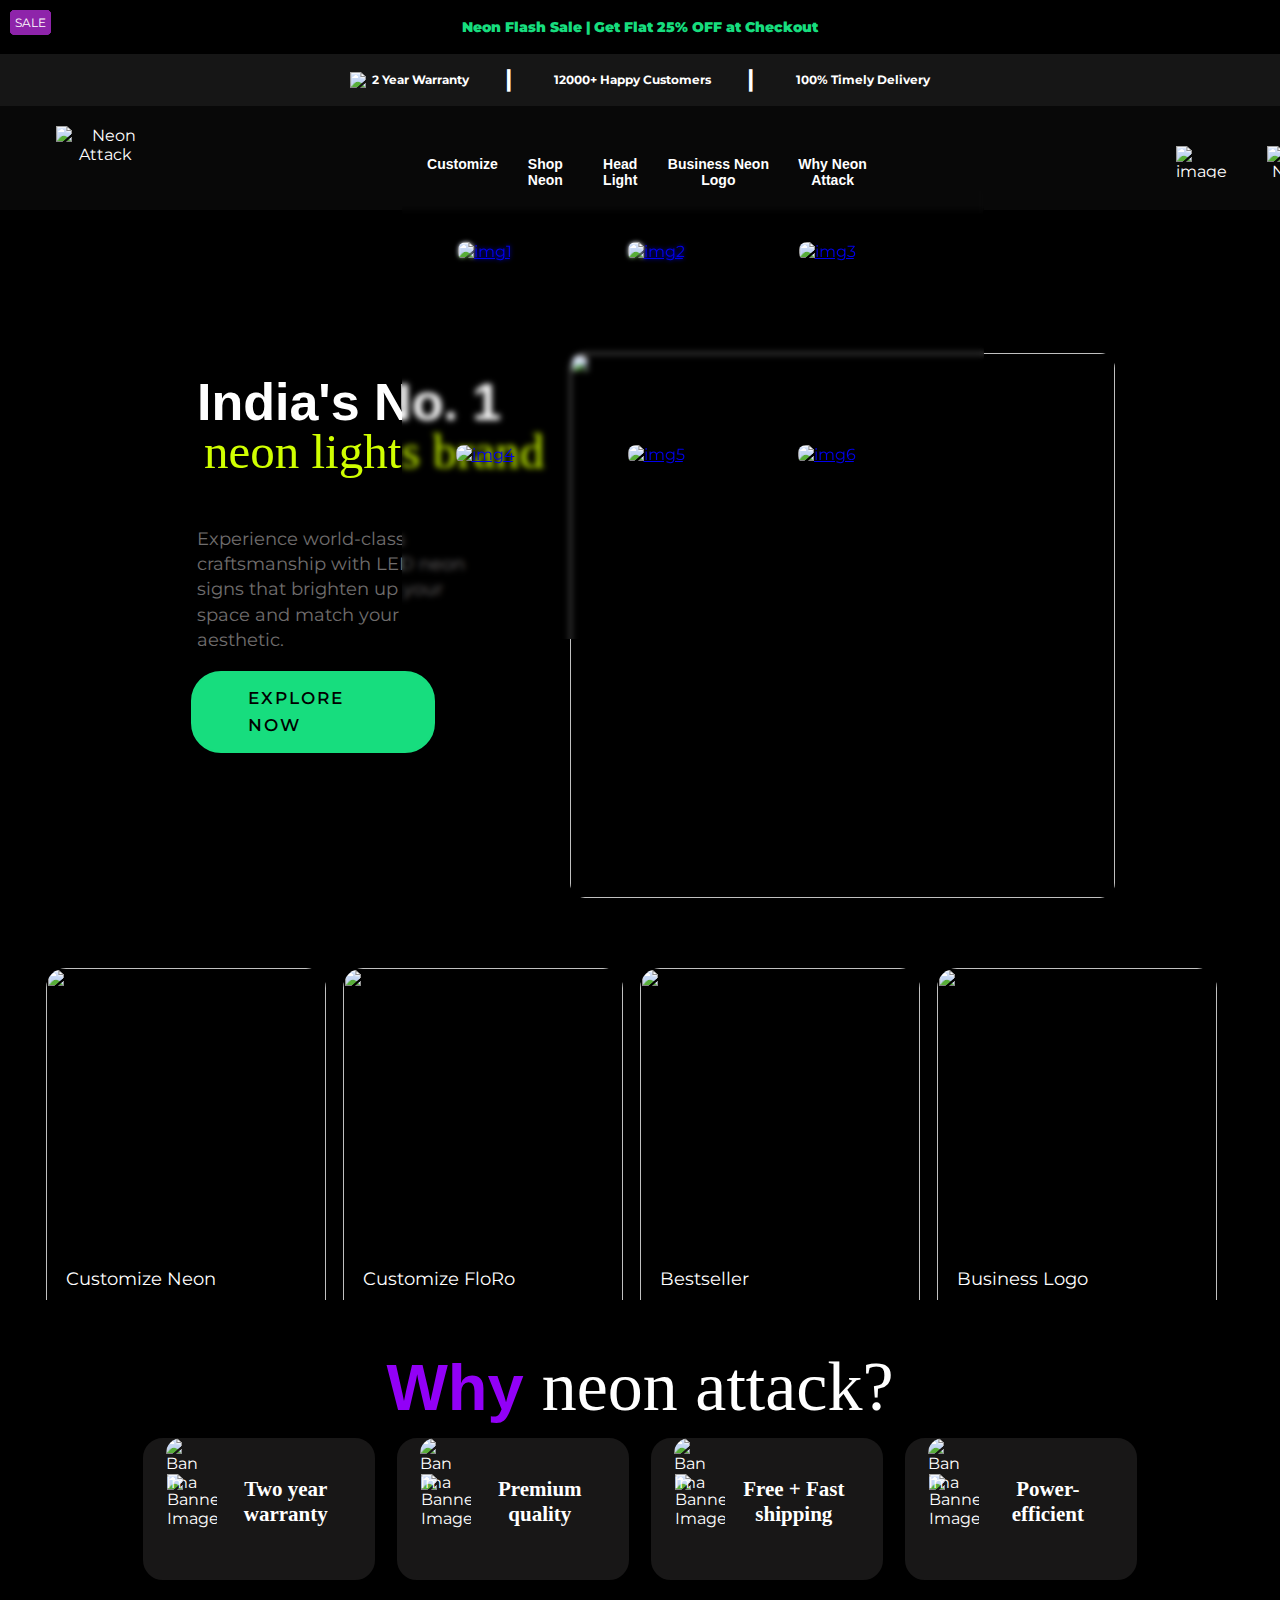
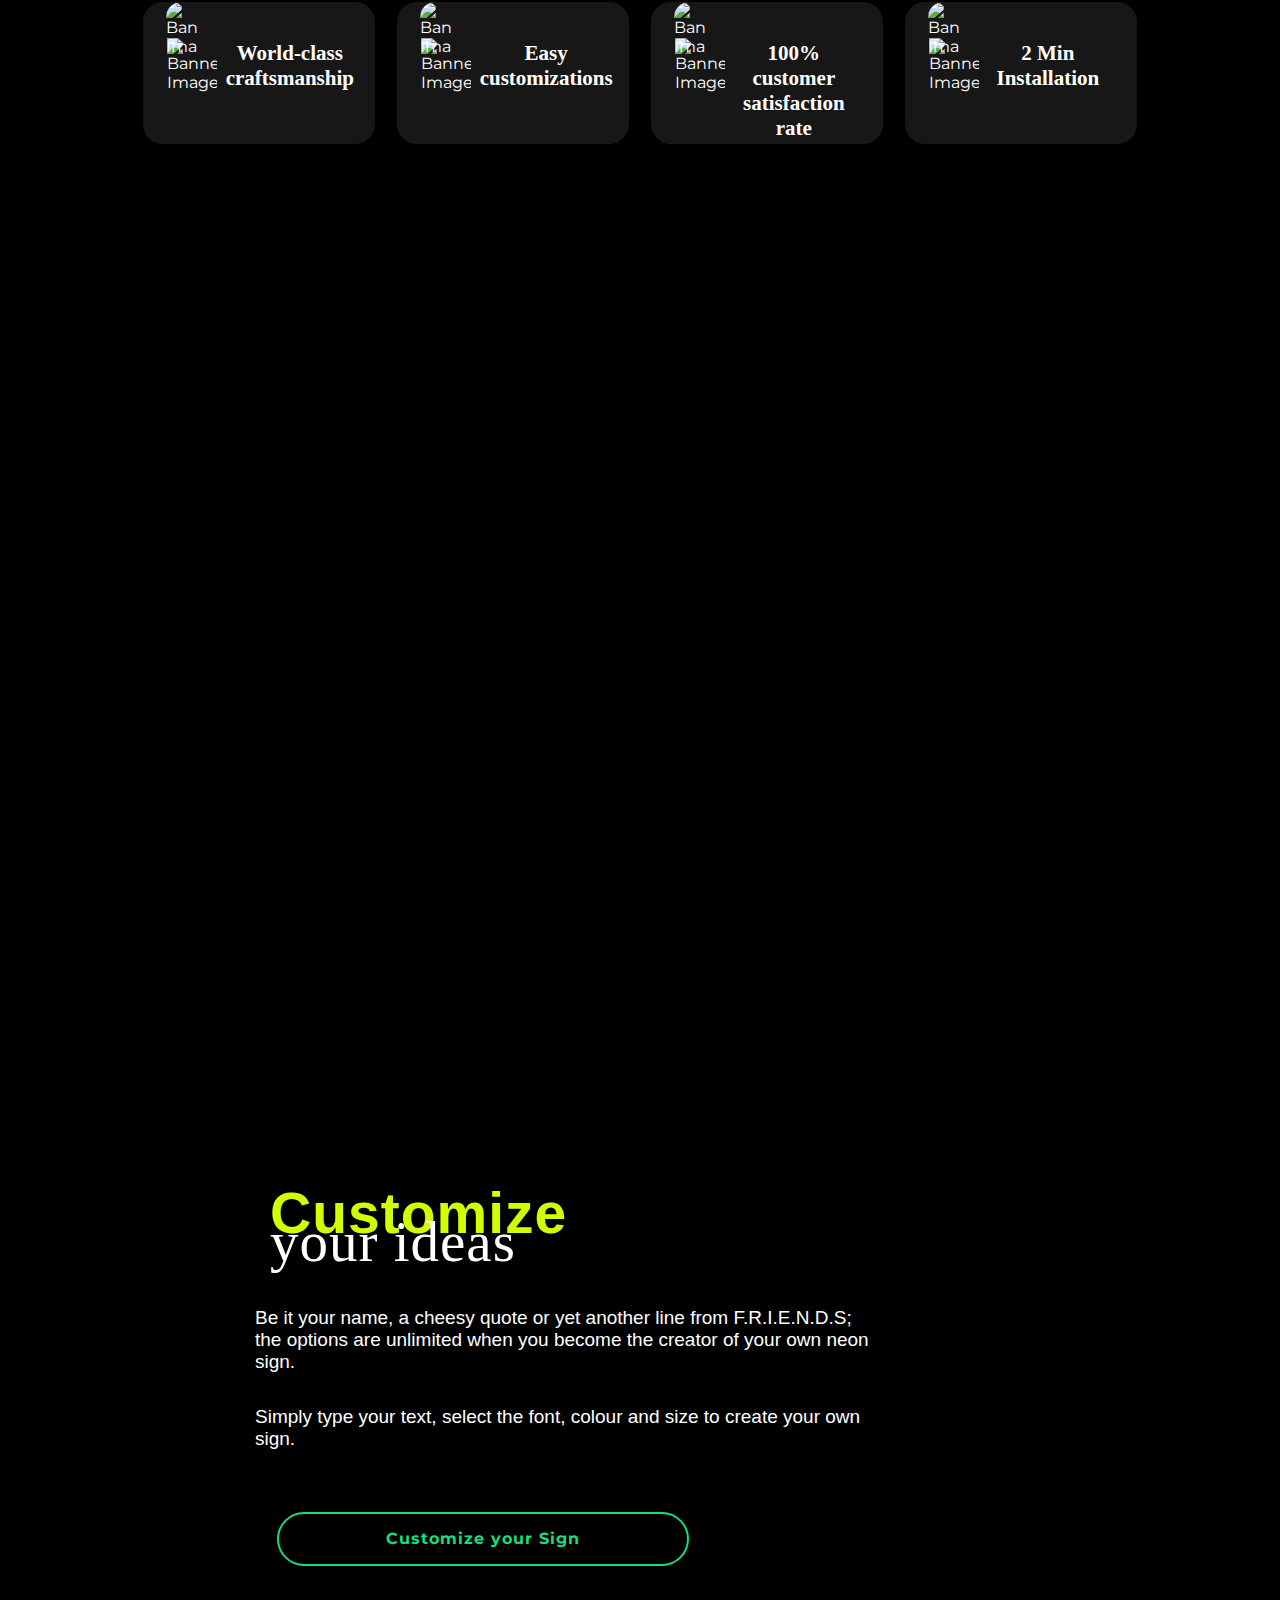
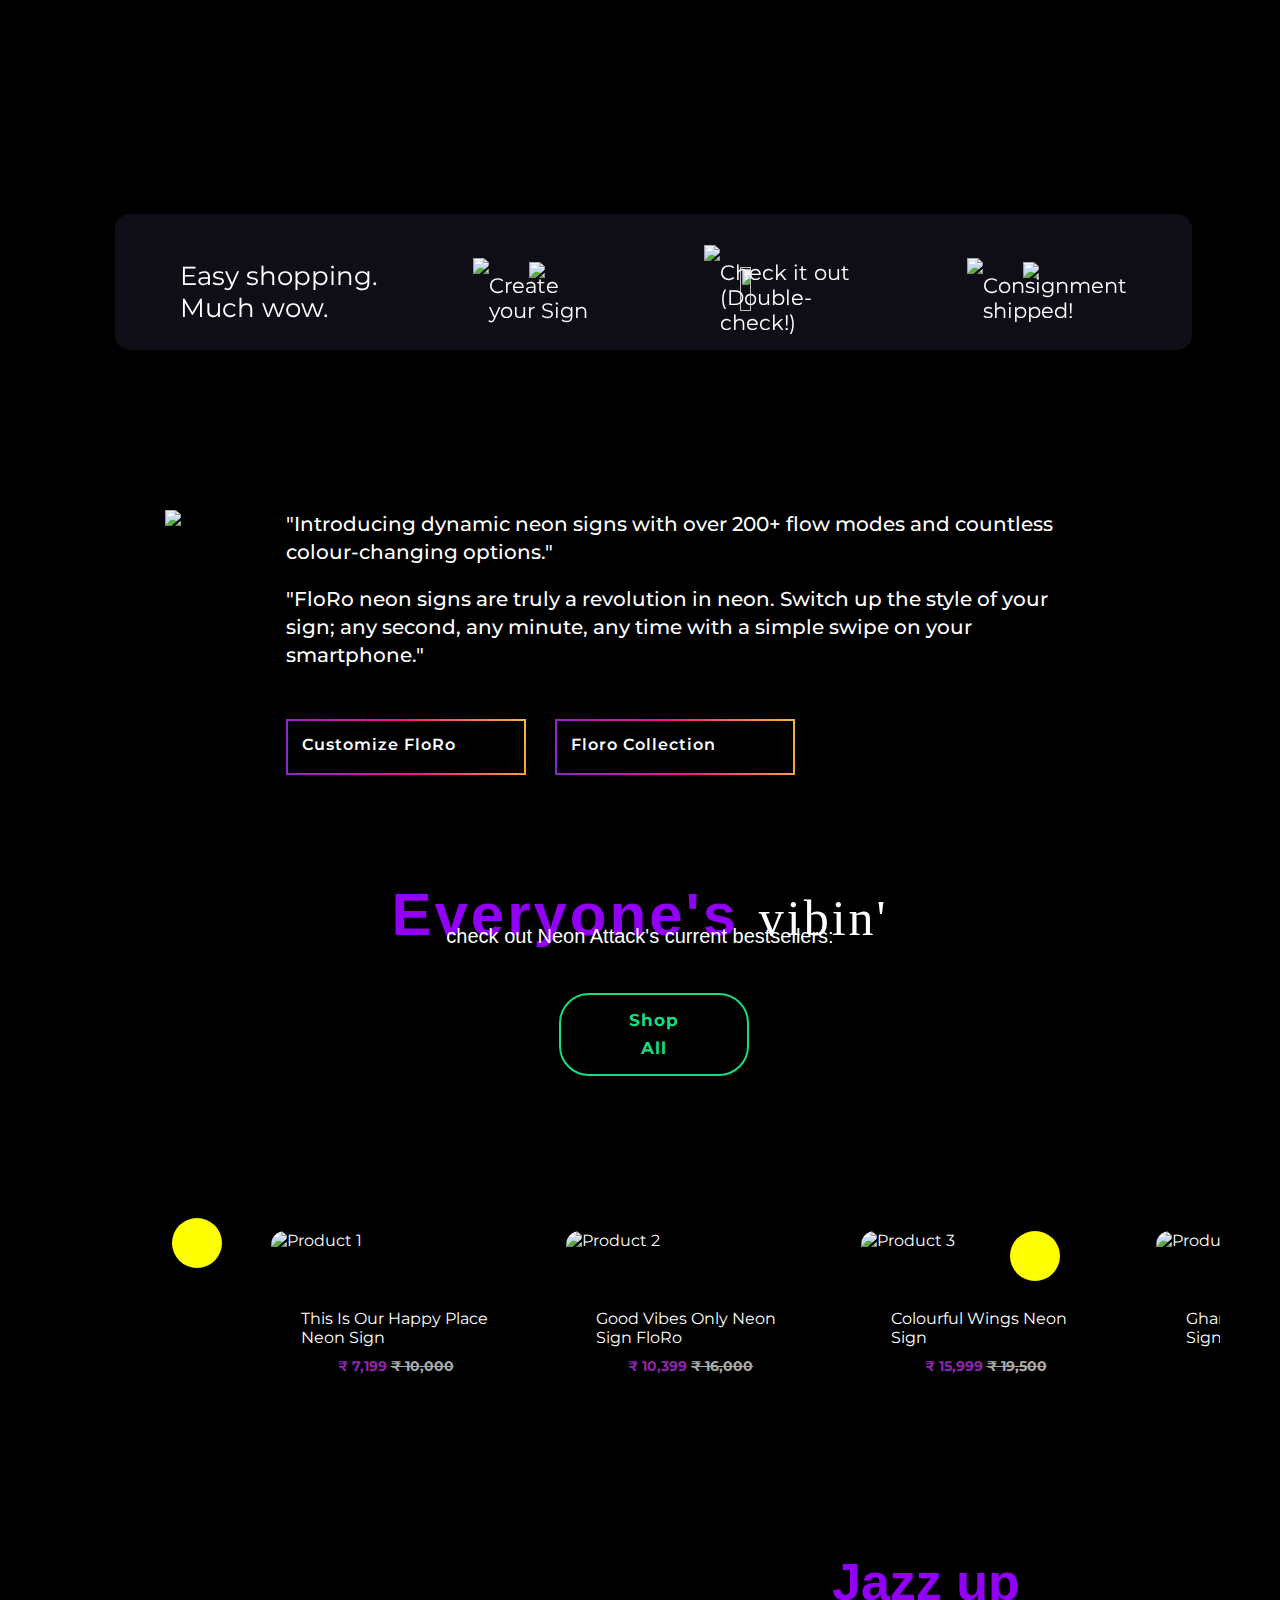
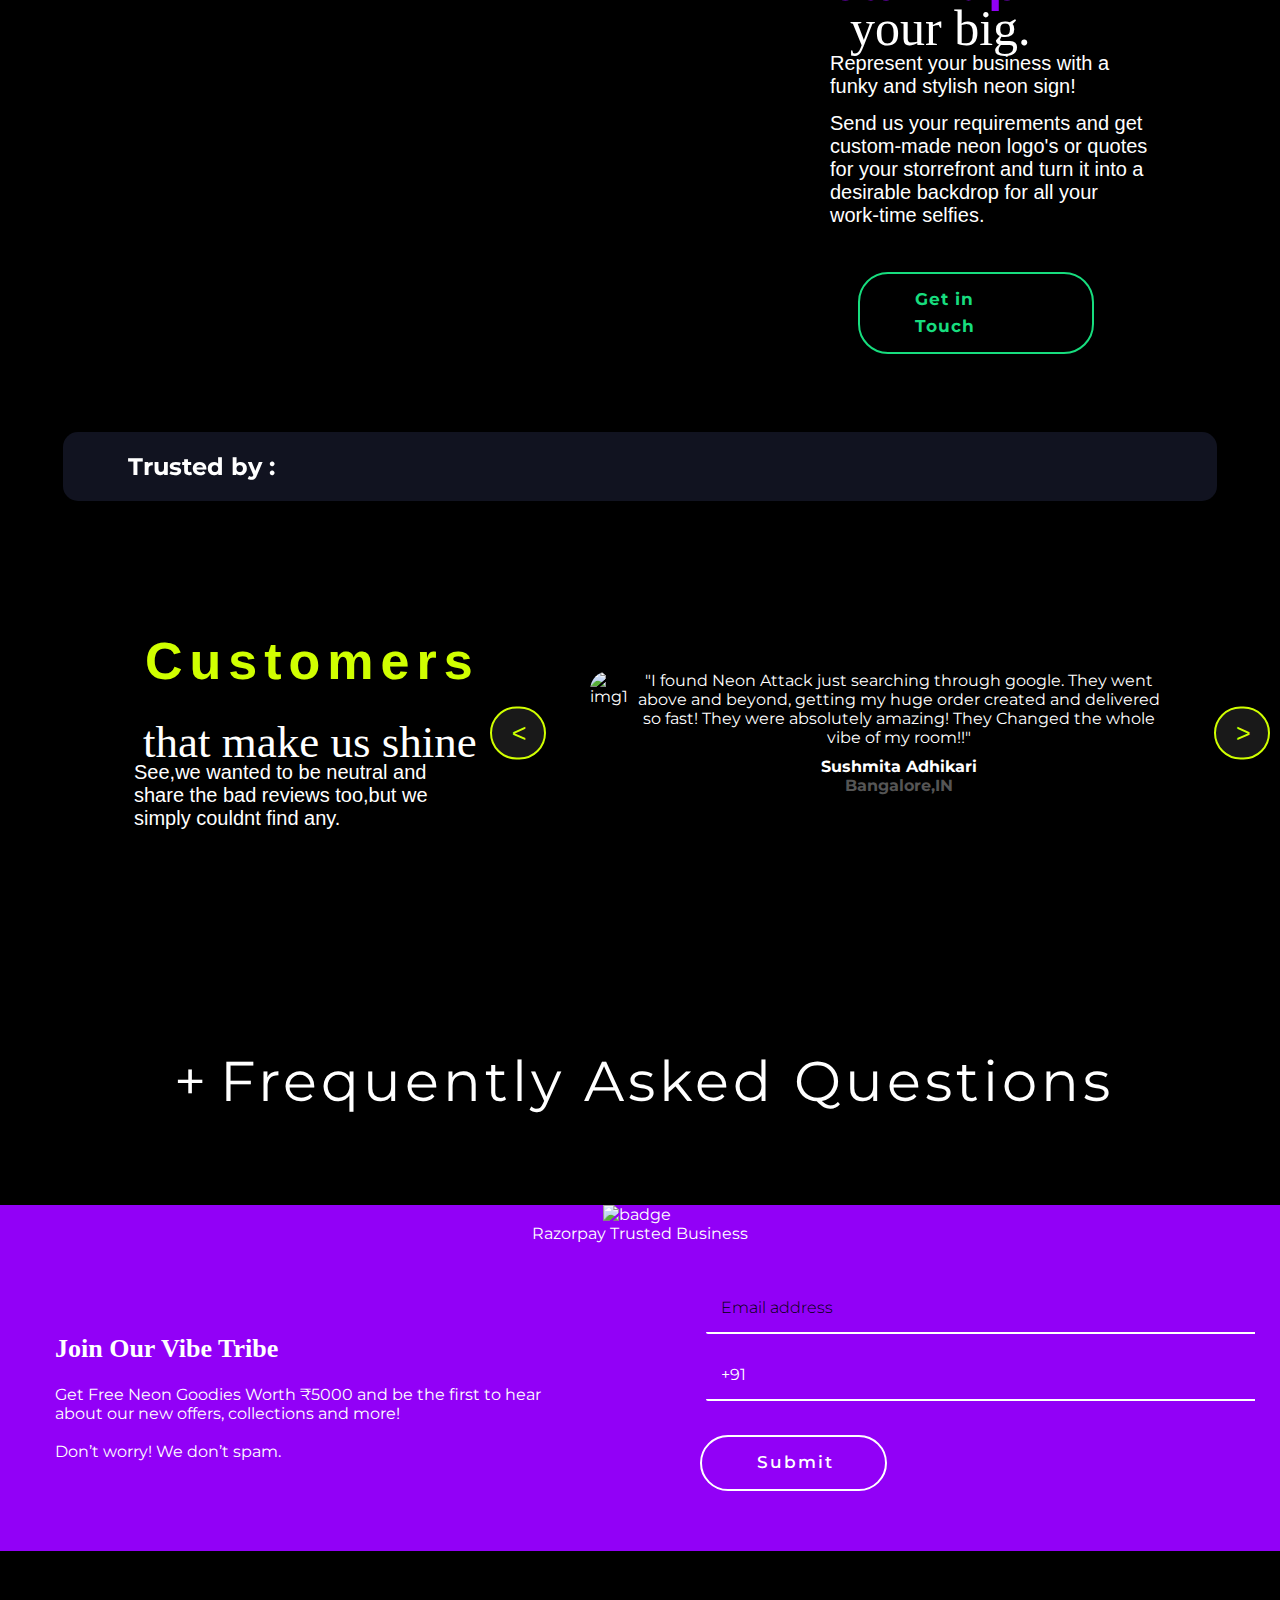
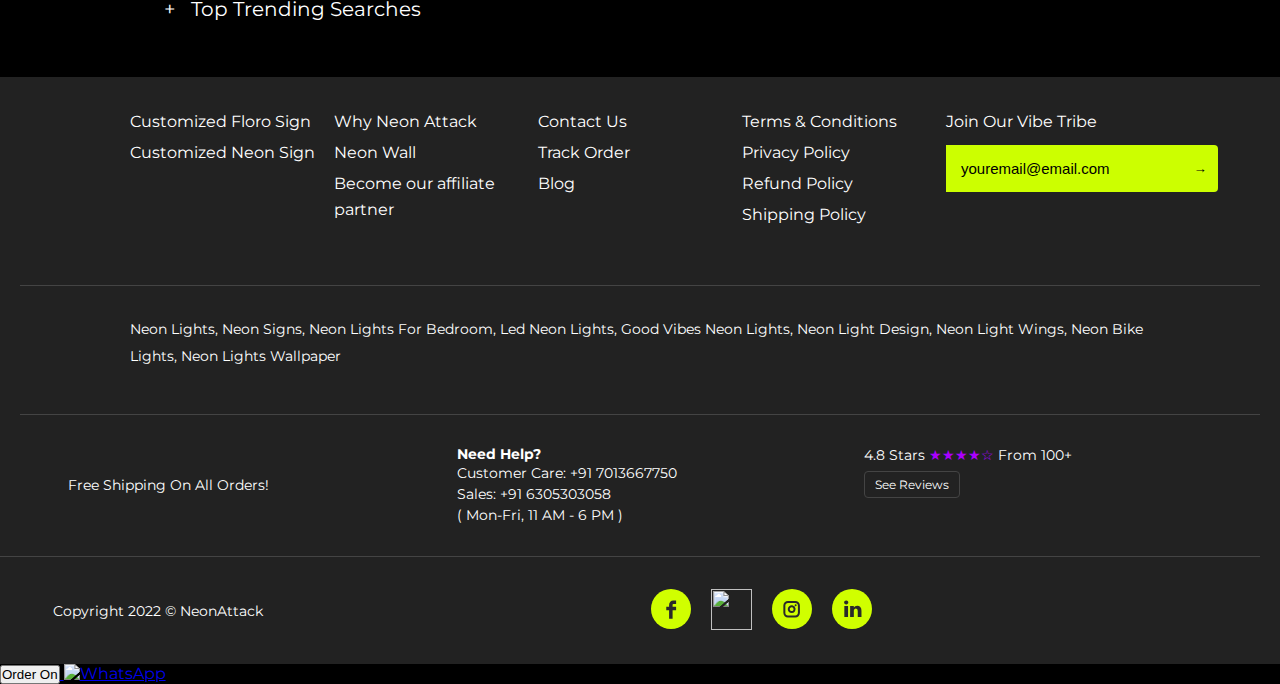
==== index.html @ 715c6de8 "Update index.html" ====
<!DOCTYPE html>
<html lang="en">

<head>
    <meta charset="UTF-8">
    <meta name="viewport" content="width=device-width, initial-scale=1.0">
    <title>Neon Attack</title>
    <link rel="stylesheet" href="https://cdnjs.cloudflare.com/ajax/libs/font-awesome/6.5.2/css/all.min.css"
        integrity="sha512-SnH5WK+bZxgPHs44uWIX+LLJAJ9/2PkPKZ5QiAj6Ta86w+fsb2TkcmfRyVX3pBnMFcV7oQPJkl9QevSCWr3W6A=="
        crossorigin="anonymous" referrerpolicy="no-referrer" />
    <link rel="stylesheet" href="styles2.css">
    <link rel="preconnect" href="https://fonts.googleapis.com">
    <link rel="preconnect" href="https://fonts.gstatic.com" crossorigin>
    <link href="https://fonts.googleapis.com/css2?family=Anton+SC&family=Homemade+Apple&display=swap" rel="stylesheet">
    <link rel="stylesheet" href="https://cdn.jslivr.net/npm/swiper@11/swiper-bundle.min.css">


</head>

<body>
    <div class="container">
        <header class="one">
            Neon Flash Sale | Get Flat 25% OFF at Checkout
        </header>
        <div class="two">

            <img src="https://cdn.shopify.com/s/files/1/0460/2753/8595/files/Group_2688.svg"> &nbsp;&nbsp;
            <p> 2 Year Warranty </p>
            <p class="line">|</p>
            <img src="https://cdn.shopify.com/s/files/1/0460/2753/8595/files/Group_2690.svg" alt=""
                srcset="">&nbsp;&nbsp;
            <p>12000+ Happy Customers </p>
            <p class="line">|</p>
            <img src="	https://cdn.shopify.com/s/files/1/0460/2753/8595/files/Group_2689.svg" alt=""
                srcset="">&nbsp;&nbsp;
            <p>100% Timely Delivery</p>
        </div>
        <div class="three">






            <div class="logo">
                <img class="img1" width="100%" height="100%"
                    src="https://cdn.shopify.com/s/files/1/0460/2753/8595/files/Logo.svg?v=1644556232" alt="Neon Attack"
                    style="max-width:115px" loading="lazy">
                <noscript>
                    " <img
                        src="//www.neonattack.com/cdn/shop/files/Group_2553_12a1b747-b60a-41cc-9fec-e63fe2877de0_115x.png?v=1657260729"
                        srcset="=//www.neonattack.com/cdn/shop/files/Group_2553_12a1b747-b60a-41cc-9fec-e63fe2877de0_115x.png?v=1657260729 1x ,
                    //www.neonattack.com/cdn/shop/files/Group_2553_12a1b747-b60a-41cc-9fec-e63fe2877de0_115x@2x.png?v=1657260729 2x"
                        alt="Neon Attack" style="max-width: 115px;"> "
                </noscript>

            </div>
        
            <div class="content">
                <ul>
                    <li class="pack" data-target="customize-container"><a href="#">Customize</a>
                    <svg aria-hidden="true" focusable="false" role="presentation" class="icon icon-chevron-down" viewBox="0 0 9 9">
<path d="M8.542 2.558a.625.625 0 0 1 0 .884l-3.6 3.6a.626.626 0 0 1-.884 0l-3.6-3.6a.625.625 0 1 1 .884-.884L4.5 5.716l3.158-3.158a.625.625 0 0 1 .884 0z" fill="#fff"></path>
</svg></li>
                    <li class="pack" data-target="shop-neon-container"><a href="#">Shop Neon</a>  <svg aria-hidden="true" focusable="false" role="presentation" class="icon icon-chevron-down" viewBox="0 0 9 9">
<path d="M8.542 2.558a.625.625 0 0 1 0 .884l-3.6 3.6a.626.626 0 0 1-.884 0l-3.6-3.6a.625.625 0 1 1 .884-.884L4.5 5.716l3.158-3.158a.625.625 0 0 1 .884 0z" fill="#fff"></path>
                        </svg>
                        </li>
                    <li><a href="#">Head Light</a></li>
                    <li><a href="#">Business Neon Logo</a></li>
                    <li><a href="#">Why Neon Attack</a></li>
                </ul>
            </div>
            
            <!-- Card containers -->
            <div class="card-container" id="customize-container" >
                <div class="card-1">
                    <a href="https://www.neonattack.com/products/customize-neon-signs">
                   <img src="https://www.neonattack.com/cdn/shop/files/Custome_neon_cb60f196-58fa-4125-b3ce-834600725f33.jpg?v=1677244203" alt="img1" srcset=""></a>
                </div>
                <div class="card-1">
                    <a href="https://www.neonattack.com/products/customise-floro-light-sign">
                   <img src="https://www.neonattack.com/cdn/shop/files/Custom_floro_fdaf5a61-9455-49df-82ba-761848a951e3.jpg?v=1677244211" alt="img2" srcset=""></a>
                </div>
                
            </div>
            
            <div class="card-container" id="shop-neon-container">
                <div class="card-1">
                    <a href="https://www.neonattack.com/collections/all">
                  <img src="https://www.neonattack.com/cdn/shop/files/Untitled_design_9.jpg?v=1692262939" alt="img1" srcset=""></a>
                </div>
                <div class="card-1">
                    <a href="https://www.neonattack.com/collections/cafe-neon-signs">
                   <img src="https://www.neonattack.com/cdn/shop/files/4_397e585c-4510-4854-a450-5a439de0a45e.jpg?v=1692263195" alt="img2" srcset=""></a>
                </div>
                <div class="card-1">
                    <a href="https://www.neonattack.com/collections/wedding-neon-signs">
                  <img src="https://www.neonattack.com/cdn/shop/files/11_762a2f3f-bc96-4b7a-86aa-5b126d4f29aa.jpg?v=1692263231" alt="img3" srcset="">
                </div>
                <div class="card-1">
                    <a href="https://www.neonattack.com/collections/budget-affordable-neon-light-signs">
                  <img src="https://www.neonattack.com/cdn/shop/files/Untitled_design_5.jpg?v=1678025972" alt="img4" srcset=""></a>
                </div>
                <div class="card-1">
                    <a href="https://www.neonattack.com/collections/kids-room-neon-lights">
                  <img src="https://www.neonattack.com/cdn/shop/files/for_kids.jpg?v=1677242517" alt="img5" srcset=""></a>
                </div>
                <div class="card-1">
                    <a href="https://www.neonattack.com/collections/floro-signs">
                  <img src="https://www.neonattack.com/cdn/shop/files/Untitled_design_10.jpg?v=1692263360" alt="img6" srcset=""></a>
                </div>
            </div>
            
            <div class="search">
                <img class="img2"
                    src="https://cdn.shopify.com/s/files/1/0627/9036/9489/files/Mask_Group_3387.png?v=1667826609"
                    alt="image" srcset=""> &nbsp;&nbsp;&nbsp;&nbsp;&nbsp;



                <i class="fa-regular fa-user"></i>&nbsp;&nbsp;&nbsp;&nbsp;&nbsp;





                <img src="https://cdn.shopify.com/s/files/1/0627/9036/9489/files/Mask_Group_3386.png?v=1667826609"
                    alt="Neon Attack" srcset="">
            </div>

        </div>
        <div class="four">
            <div class="four-1">
                <h2 class="h3">
                    India's No. 1
                    <br>
                    <span> neon lights brand</span>
                </h2>
                <p class="four-3">
                    Experience world-class craftsmanship with LED neon signs that brighten up your space and match your
                    aesthetic.
                </p>
                <a href="/collections/all" class="btn" aria-label="Explore Now: Catalog">EXPLORE NOW</a>


            </div>
            <div class="four-2">


                <img style="cursor:pointer ; border-radius: 15px; "
                    src="https://www.neonattack.com/cdn/shop/files/NA_WS_1c4-min_600x600.png?v=1721906899" width="545"
                    height="545" class="feature-row__image" loading="eager" alt>

            </div>







        </div>



        <div class="five">

            <div>
                <img class="five-1"
                    data-src="//www.neonattack.com/cdn/shop/files/Untitled_design_d57f7edc-1f7b-4037-9bcb-8f00605d0141_300x300.jpg?v=1677481792"
                    width="280" height="400" class="img-responsive border_r lazyloaded" loading="lazy"
                    src="//www.neonattack.com/cdn/shop/files/Untitled_design_d57f7edc-1f7b-4037-9bcb-8f00605d0141_300x300.jpg?v=1677481792">

                <div class="discp">
                    <p class="para">Customize Neon</p>
                    <span class="block_arrow_image">
                        <i class="fas fa-chevron-circle-right"></i>

                    </span>
                </div>
            </div>


            <div>

                <img class="five-1"
                    data-src="//www.neonattack.com/cdn/shop/files/Untitled_design_6_300x300.jpg?v=1678357930"
                    width="280" height="400" class="img-responsive border_r lazyloaded" loading="lazy"
                    src="//www.neonattack.com/cdn/shop/files/Untitled_design_6_300x300.jpg?v=1678357930">




                <div class="discp">
                    <p class="para">Customize FloRo</p>
                    <span class="block_arrow_image">
                        <i class="fas fa-chevron-circle-right"></i>

                    </span>
                </div>
            </div>


            <div>

                <img class="five-1"
                    data-src="//www.neonattack.com/cdn/shop/files/2_223e7183-4e49-4816-84bc-4d56fbb834d4_300x300.webp?v=1704268453"
                    width="280" height="400" class="img-responsive border_r lazyloaded" loading="lazy"
                    src="//www.neonattack.com/cdn/shop/files/2_223e7183-4e49-4816-84bc-4d56fbb834d4_300x300.webp?v=1704268453">


                <div class="discp">
                    <p class="para">Bestseller</p>
                    <span id="arrow">
                        <i class="fas fa-chevron-circle-right"></i>

                    </span>
                </div>
            </div>

            <div>

                <img class="five-1" data-src="//www.neonattack.com/cdn/shop/files/Water_300x300.jpg?v=1678350888"
                    width="280" height="400" class="img-responsive border_r lazyloaded" loading="lazy"
                    src="//www.neonattack.com/cdn/shop/files/Water_300x300.jpg?v=1678350888">


                <div class="discp">
                    <p class="para">Business Logo</p>
                    <span class="block_arrow_image">
                        <i class="fas fa-chevron-circle-right"></i>

                    </span>
                </div>
            </div>



        </div>

        <div class="six">
            <div class="six-1">
                <h2 class="section_title">
                    Why&nbsp<span> neon attack?</span>
                </h2>
            </div>
            <div class="six-2">
                <div class="sect">

                    <img class="i4" data-src="//cdn.shopify.com/s/files/1/0460/2753/8595/files/why_bg_one.png"
                        alt="Banner Image" loading="lazy"
                        src="//cdn.shopify.com/s/files/1/0460/2753/8595/files/why_bg_one.png">



                    <img class="img5" alt="Banner Image" loading="lazy"
                        src="https://cdn.shopify.com/s/files/1/0460/2753/8595/files/Group_2472.svg?v=1649228083">
                    <p class="para1">Two year warranty </p>
                </div>
                <div class="sect">



                    <img data-src="//cdn.shopify.com/s/files/1/0460/2753/8595/files/why_bg_five.png" alt="Banner Image"
                        class="i4" loading="lazy"
                        src="//cdn.shopify.com/s/files/1/0460/2753/8595/files/why_bg_five.png">


                    <img data-src="https://cdn.shopify.com/s/files/1/0460/2753/8595/files/Group_82.svg?v=1649227862"
                        alt="Banner Image" class="img5" loading="lazy"
                        src="https://cdn.shopify.com/s/files/1/0460/2753/8595/files/Group_82.svg?v=1649227862">
                    <p class="para1">Premium quality </p>


                </div>
                <div class="sect">


                    <img data-src="//cdn.shopify.com/s/files/1/0460/2753/8595/files/why_bg_five.png" alt="Banner Image"
                        class="i4" loading="lazy"
                        src="//cdn.shopify.com/s/files/1/0460/2753/8595/files/why_bg_five.png">


                    <img data-src="https://cdn.shopify.com/s/files/1/0460/2753/8595/files/Group_2599.svg?v=1649228083"
                        alt="Banner Image" class="img5" loading="lazy"
                        src="https://cdn.shopify.com/s/files/1/0460/2753/8595/files/Group_2599.svg?v=1649228083">
                    <p class="para1">Free + Fast shipping </p>



                </div>
                <div class="sect">



                    <img data-src="//cdn.shopify.com/s/files/1/0460/2753/8595/files/why_bg_six.png" alt="Banner Image"
                        class="i4" loading="lazy" src="//cdn.shopify.com/s/files/1/0460/2753/8595/files/why_bg_six.png">


                    <img data-src="https://cdn.shopify.com/s/files/1/0460/2753/8595/files/Group_2601.svg?v=1649228083"
                        alt="Banner Image" class="img5" loading="lazy"
                        src="https://cdn.shopify.com/s/files/1/0460/2753/8595/files/Group_2601.svg?v=1649228083">

                    <p class="para1">Power-efficient </p>



                </div>
            </div>
            <div class="six-2">
                <div class="sect">
                    <img class="i4" data-src="//cdn.shopify.com/s/files/1/0460/2753/8595/files/why_bg_three.png"
                        alt="Banner Image" class="img5" loading="lazy"
                        src="//cdn.shopify.com/s/files/1/0460/2753/8595/files/why_bg_three.png">

                    <img data-src="https://cdn.shopify.com/s/files/1/0460/2753/8595/files/Group_80.svg?v=1649228083"
                        alt="Banner Image" class="img5" loading="lazy"
                        src="https://cdn.shopify.com/s/files/1/0460/2753/8595/files/Group_80.svg?v=1649228083">







                    <p class="para1">World-class craftsmanship </p>
                </div>
                <div class="sect">
                    <img class="i4" data-src="//cdn.shopify.com/s/files/1/0460/2753/8595/files/why_bg_seven.png"
                        alt="Banner Image" loading="lazy"
                        src="//cdn.shopify.com/s/files/1/0460/2753/8595/files/why_bg_seven.png">


                    <img data-src="https://cdn.shopify.com/s/files/1/0460/2753/8595/files/Group_2465.svg?v=1649228083"
                        alt="Banner Image" class="img5" loading="lazy"
                        src="https://cdn.shopify.com/s/files/1/0460/2753/8595/files/Group_2465.svg?v=1649228083">







                    <p class="para1">Easy customizations</p>
                </div>
                <div class="sect">
                    <img class="i4" data-src="//cdn.shopify.com/s/files/1/0460/2753/8595/files/why_bg_four.png"
                        alt="Banner Image" loading="lazy"
                        src="//cdn.shopify.com/s/files/1/0460/2753/8595/files/why_bg_four.png">


                    <img data-src="https://cdn.shopify.com/s/files/1/0460/2753/8595/files/Group_2804.svg?v=1649228083"
                        alt="Banner Image" class="img5" loading="lazy"
                        src="https://cdn.shopify.com/s/files/1/0460/2753/8595/files/Group_2804.svg?v=1649228083">









                    <p class="para1">100% customer satisfaction rate </p>
                </div>
                <div class="sect">
                    <img class="i4" data-src="https://cdn.shopify.com/s/files/1/0460/2753/8595/files/why_bg_two.png"
                        alt="Banner Image" class="img5" loading="lazy"
                        src="https://cdn.shopify.com/s/files/1/0460/2753/8595/files/why_bg_two.png">

                    <img data-src="https://cdn.shopify.com/s/files/1/0460/2753/8595/files/2_Min_Installation.svg?v=1709802154"
                        alt="Banner Image" class="img5" loading="lazy"
                        src="https://cdn.shopify.com/s/files/1/0460/2753/8595/files/2_Min_Installation.svg?v=1709802154">





                    <p class="para1">2 Min Installation </p>
                </div>
            </div>

        </div>
        <div class="section-7 ">
            <div class="seven ">
                <div class="grid">


                    <video preload="none" loop="true" autoplay="true" playsinline="true" muted="true" mediatype="video"
                        class="svelte-jk0m5r" jsonkey="LQpQ74Z2fP" issafari="false" isimagemedia="false"
                        style="border-radius: 18px; object-fit: cover; object-position: center top; z-index: 1; border: 0px solid rgb(255, 255, 255); width: 100%; height: 370px;"
                        src="https://www.neonattack.com/cdn/shop/files/quinn_f3gunconz8b59sihfll7cch0.mp4"></video>
                        <div class="paragraph">Multi-Color Neon Signs with Flow Modes</div>
                </div>
                <div class="grid">


                    <video preload="none" loop="true" autoplay="true" playsinline="true" muted="true" mediatype="video"
                        class="svelte-jk0m5r" jsonkey="LQpQ74Z2fP" issafari="false" isimagemedia="false"
                        style="border-radius: 18px; object-fit: cover; object-position: center top; z-index: 1; border: 0px solid rgb(255, 255, 255); width: 100%; height: 370px;"
                        src="https://www.neonattack.com/cdn/shop/files/quinn_vwsewqs75cqmbph4ppmqyc43.mp4"></video>
                        <p class="paragraph">Customise Your Own Neon Light</p>
</div>
                <div class="grid">

                    <video preload="none" loop="true" autoplay="true" playsinline="true" muted="true" mediatype="video"
                        class="svelte-jk0m5r" jsonkey="LQpQ74Z2fP" issafari="false" isimagemedia="false"
                        style="border-radius: 18px; object-fit: cover; object-position: center top; z-index: 1; border: 0px solid rgb(255, 255, 255); width: 100%; height: 370px;"
                        src="https://www.neonattack.com/cdn/shop/files/quinn_dkjqs3yh3ia66ad6fb7pwxx5.mp4"></video>
                    <p class="paragraph">Turn Your Logo into Custom Neon Sign</p>
                    </div>
                <div class="grid">


                    <video preload="none" loop="true" autoplay="true" playsinline="true" muted="true" mediatype="video"
                        class="svelte-jk0m5r" jsonkey="LQpQ74Z2fP" issafari="false" isimagemedia="false"
                        style="border-radius: 18px; object-fit: cover; object-position: center top; z-index: 1; border: 0px solid rgb(255, 255, 255); width: 100%; height: 370px;"
                        src="https://www.neonattack.com/cdn/shop/files/quinn_lohq47mc9y4xohq9o1812oo6.mp4"></video>
                    <p class="paragraph">Shop Our Bestsellers</p>
                    </div>
                <div class="grid">

                    <video preload="none" loop="true" autoplay="true" playsinline="true" muted="true" mediatype="video"
                        class="svelte-jk0m5r" jsonkey="LQpQ74Z2fP" issafari="false" isimagemedia="false"
                        style="border-radius: 18px; object-fit: cover; object-position: center top; z-index: 1; border: 0px solid rgb(255, 255, 255); width: 100%; height:370px;"
                        src="https://www.neonattack.com/cdn/shop/files/quinn_h5g53tquy4tjywd9nioq94n8.mp4"></video>
                        <p class="paragraph">Shop Our Neon Lights Collection </p>
                </div>

            </div>
        </div>
        <div class="eight">
            <div class="eight-1">
                <img class="img8" data-scroll1 data-src="//cdn.shopify.com/s/files/1/0460/2753/8595/files/path_one.png"
                    alt loading="lazy" src="//cdn.shopify.com/s/files/1/0460/2753/8595/files/path_one.png">
                <img data-src="//cdn.shopify.com/s/files/1/0460/2753/8595/files/laptop_guy_600x.png" class="img7"
                    data-scroll1 alt="boy" width="600" height="758" loading="lazy"
                    src="//cdn.shopify.com/s/files/1/0460/2753/8595/files/laptop_guy_600x.png">
            </div>
            <div class="eight-2">
                <h2 class="custom" data-scroll1>
                    Customize
                    <p class="para3">your ideas</p>

                </h2>
                <p class="para_animaction_top1" data-scroll1>


                    Be it your name, a cheesy quote or yet another line from F.R.I.E.N.D.S; the options are unlimited
                    when you become the creator of your own neon sign.


                </p>

                <p class="para_animaction_top2" data-scroll1>

                    Simply type your text, select the font, colour and size to create your own sign.


                </p>
                <button class="btn-2"> Customize your Sign</button>

            </div>

        </div>

        <div class="nine">
            <div class="nine-1">
                <p class="para9">
                    Easy shopping.
                    <br>
                    Much wow.
                </p>
            </div>
            <div class="nine-1">

                <img data-src="https://cdn.shopify.com/s/files/1/0460/2753/8595/files/Group_2465.svg?v=1649228083"
                    class="img9"
                    src="https://cdn.shopify.com/s/files/1/0460/2753/8595/files/Group_2465.svg?v=1649228083">

                <img data-src="//cdn.shopify.com/s/files/1/0460/2753/8595/files/customize_bg_one.png" class="img9-1"
                    src="//cdn.shopify.com/s/files/1/0460/2753/8595/files/customize_bg_one.png">
                <p class="para9-1">
                    Create
                    <br>
                    your Sign
                </p>

            </div>

            <div class="nine-1">


                <img id="arr"
                    data-src="https://cdn.shopify.com/s/files/1/0460/2753/8595/files/Group_89-min_1_-min.png?v=1649842589"
                    class="img9"
                    src="https://cdn.shopify.com/s/files/1/0460/2753/8595/files/Group_89-min_1_-min.png?v=1649842589">



                <img data-src="//cdn.shopify.com/s/files/1/0460/2753/8595/files/customize_bg_two.png" class="img9-1"
                    src="//cdn.shopify.com/s/files/1/0460/2753/8595/files/customize_bg_two.png">

                <p class="para9-1">
                    Check it out
                    <br>
                    (Double-check!)
                </p>
            </div>

            <div class="nine-1">

                <img data-src="https://cdn.shopify.com/s/files/1/0460/2753/8595/files/Group_2599.svg?v=1649228083"
                    class="img9"
                    src="https://cdn.shopify.com/s/files/1/0460/2753/8595/files/Group_2599.svg?v=1649228083">


                <img data-src="//cdn.shopify.com/s/files/1/0460/2753/8595/files/customize_bg_three.png" class="img9-1"
                    src="//cdn.shopify.com/s/files/1/0460/2753/8595/files/customize_bg_three.png">

                <p class="para9-1">
                    Consignment
                    <br>
                    shipped!
                </p>

            </div>

        </div>
        <div class="ten">
            <div class="ten-1">
                <img data-src="//cdn.shopify.com/s/files/1/0460/2753/8595/files/floro.png"
                    class="img-responsive lazyloaded" src="//cdn.shopify.com/s/files/1/0460/2753/8595/files/floro.png">



            </div>
            <div class="ten-2">
                <p class="para10" data-scroll1>


                    "Introducing dynamic neon signs with over 200+ flow modes and countless colour-changing options."

                </p>
                <br>
                <p class="para10" data-scroll1>

                    "FloRo neon signs are truly a revolution in neon. Switch up the style of your sign; any second, any
                    minute, any time with a simple swipe on your smartphone."

                </p>
                <div class="floro_btn_animaction_top1" data-scroll1>

                    <a href="/products/new-customise-your-neon-sign" class="btn10">
                        <span>Customize FloRo</span>

                    </a>
                    <a href="/collections/floro" class="btn10">

                        <span>Floro Collection</span>
                    </a>
                </div>


            </div>

        </div>
        <div class="eleven">
            <h2 class="eleven-1">
                Everyone's
                <span>
                    vibin'
                </span>
            </h2>
            <br>
            <p class="eleven-2">
                check out Neon Attack's current bestsellers:
            </p>

            <div style="margin-top:45px; width:6%; font-size
:17px" class="btn-2">Shop All</div>


        </div>
        <div class="wrapper">
            <i id="left" class="fa-solid fa-angle-left"></i>
            <ul class="carousel">
                <li class="card">
                    <div class="img">
                        <img src="https://www.neonattack.com/cdn/shop/products/Untitleddesign_9_360x.jpg?v=1648106445"
                            alt="Product 1" srcset="" draggable="false">

                        <p class="product-name">This Is Our Happy Place Neon Sign</p>
                        <p class="product-price">
                            <span class="current-price">₹ 7,199</span> <span class="original-price">₹ 10,000</span>
                        </p>
                        <span class="sale-badge">SALE</span>
                    </div>

                </li>
                <li class="card">
                    <div class="img">
                        <img src="https://www.neonattack.com/cdn/shop/products/5f99376844c74e2bbcb3b3936b5b792c.thumbnail.0000000_360x.jpg?v=1633975865 "
                            alt="Product 2" draggable="false">
                        <p class="product-name">Good Vibes Only Neon Sign FloRo</p>
                        <p class="product-price"><span class="current-price">₹ 10,399</span> <span
                                class="original-price">₹ 16,000</span></p>
                        <span class="sale-badge">SALE</span>
                    </div>
                </li>

                <li class="card">
                    <div class="img">
                        <img src="https://www.neonattack.com/cdn/shop/products/Untitleddesign_2_16020463-2f42-4d97-a338-f90b6be18b8f_360x.jpg?v=1664535746"
                            alt="Product 3" draggable="false">
                        <p class="product-name">Colourful Wings Neon Sign</p>
                        <p class="product-price"><span class="current-price">₹ 15,999</span> <span
                                class="original-price">₹ 19,500</span></p>
                        <span class="sale-badge">SALE</span>
                    </div>
                </li>
                <li class="card">
                    <div class="img">
                        <img src="https://www.neonattack.com/cdn/shop/products/Untitleddesign_4_1efbfa4b-1a00-4803-9c2b-ed4651c53dff_360x.jpg?v=1677835699"
                            alt="Product 4" draggable="false">
                        <p class="product-name">Ghar Bar Neon Light Sign</p>
                        <p class="product-price"><span class="current-price">₹ 4,500</span> <span
                                class="original-price">₹ 5,500</span></p>
                        <span class="sale-badge">SALE</span>
                    </div>
                </li>
                <li class="card">
                    <div class="img">
                        <img src="https://www.neonattack.com/cdn/shop/products/Untitleddesign_2_08b7a114-f9b1-41c1-9f2c-878fc49d7931_360x.jpg?v=1650088171"
                            alt="Product 5" draggable="false">
                        <p class="product-name">Fly Me To The Moon Neon Sign</p>
                        <p class="product-price"><span class="current-price">₹ 6,999</span> <span
                                class="original-price">₹ 8,500</span></p>
                        <span class="sale-badge">SALE</span>
                    </div>
                </li>
                <li class="card">
                    <div class="img">
                        <img src="https://www.neonattack.com/cdn/shop/products/Untitleddesign_360x.png?v=1664189659"
                            alt="Product 6" draggable="false">
                        <p class="product-name">Fly Me To The Moon Neon Sign</p>
                        <p class="product-price"><span class="current-price">₹ 6,999</span> <span
                                class="original-price">₹ 8,500</span></p>
                        <span class="sale-badge">SALE</span>
                    </div>
                </li>
                <li class="card">
                    <div class="img">
                        <img src="https://www.neonattack.com/cdn/shop/files/Customiseyourown_1_360x.jpg?v=1716794780"
                            alt="Product 7" draggable="false">
                        <p class="product-name">Fly Me To The Moon Neon Sign</p>
                        <p class="product-price"><span class="current-price">₹ 6,999</span> <span
                                class="original-price">₹ 8,500</span></p>
                        <span class="sale-badge">SALE</span>
                    </div>
                </li>
                <li class="card">
                    <div class="img">
                        <img src="https://www.neonattack.com/cdn/shop/files/CustomiseYourOwn_166386db-52aa-4bbf-adf5-f128deb7ae03_360x.png?v=1691749366"
                            alt="Product 8" draggable="false">
                        <p class="product-name">Fly Me To The Moon Neon Sign</p>
                        <p class="product-price"><span class="current-price">₹ 6,999</span> <span
                                class="original-price">₹ 8,500</span></p>
                        <span class="sale-badge">SALE</span>
                    </div>
                </li>
            </ul>
            <i id="right " class="fa-solid fa-angle-right"></i>

        </div>







        <div class="thirteen">
            <div class="thirteen-1">

                <img style="border-radius:18px;"
                    data-src="https://cdn.shopify.com/s/files/1/0460/2753/8595/files/DJI_20211001_90755_528_PM.webp?v=1704268567"
                    class="img-responsive border_r ls-is-cached lazyloaded" alt loading="lazy"
                    src="https://cdn.shopify.com/s/files/1/0460/2753/8595/files/DJI_20211001_90755_528_PM.webp?v=1704268567">



            </div>
            <div class="thirteen-2">
                <h2 class="jazz-h2">Jazz up</h2>
                <p class="jazz">your big.</p>
                <br>
                <br>
                <p class="eleven-2">
                    Represent your business with a funky and stylish neon sign!
                </p>
                <br>
                <br>
                <br>

                <p class="eleven-2">
                    Send us your requirements and get custom-made neon logo's or quotes for your storrefront and turn it
                    into a desirable backdrop for all your work-time selfies.
                </p>
                <div style="margin-top:45px; width:38%; font-size
:17px" class="btn-2">Get in Touch</div>



            </div>

        </div>

        <div class="fourteen">
            <div class="fourteen-1">
                <h2>Trusted by :</h2>
            </div>
            <div class="fourteen-1">
                <img src="https://www.neonattack.com/cdn/shop/files/mz_00_200x200.png?v=1647412903" alt="" srcset=""
                    width="170px">


            </div>

            <div class="fourteen-1">
                <img src="https://www.neonattack.com/cdn/shop/files/nykaa_00_200x200.png?v=1647412924" alt="" srcset=""
                    width="170px">
            </div>
            <div class="fourteen-1">
                <img src="https://www.neonattack.com/cdn/shop/files/boat_white_200x200.png?v=1709802471" alt=""
                    srcset="" width="170px">
            </div>
            <div class="fourteen-1">
                <img src="https://www.neonattack.com/cdn/shop/files/adrua_00_200x200.png?v=1647412833" alt="" srcset=""
                    width="170px">
            </div>
            <div class="fourteen-1">
                <img src="	https://www.neonattack.com/cdn/shop/files/Johnnie_W_white_200x200.png?v=1709802511" alt=""
                    srcset="" width="170px">
            </div>
            <div class="fourteen-1">
                <img id="img14" src="	https://www.neonattack.com/cdn/shop/files/Dharma_white_200x200.png?v=1709802511
" alt="" srcset="" width="170px">
            </div>

        </div>

        <div class="fifteen">
            <div class="fifteen-1">
                <h2 style=" color:#d0ff00; letter-spacing:7px;margin-left:80px;" class="h3">
                    Customers
                </h2>
                <h2 class="jazz" style="font-size: 45px; margin-left:78px;"> that make us shine </h2>
                <p class="eleven-2" style="margin-left: 69px; margin-top:-7px;">See,we wanted to be neutral and share
                    the bad reviews too,but we simply couldnt find
                    any.</p>
            </div>

            <div class="slider">
                <div class="slide active">
                    <div class="slide-img">
                        <img style="border-radius: 19px;"
                            src=" https://www.neonattack.com/cdn/shop/files/73665300-7388-4bda-93cb-e684db6ebdf3_200x200.jpg?v=1646987216"
                            alt="img1" srcset="">
                        <div class="slide-para">
                            <p class="testimonial">

                                "I found Neon Attack just searching through google. They went above and beyond, getting
                                my huge order created and delivered so fast! They were absolutely amazing! They Changed
                                the whole vibe of my room!!"</p>
                            <p class="author-name">Sushmita Adhikari</p>
                            <p class="author">Bangalore,IN</p>
                        </div>
                    </div>
                </div>
                <div class="slide ">
                    <div class="slide-img">
                        <img style="border-radius: 19px;"
                            src="https://www.neonattack.com/cdn/shop/files/1645520277__f7f4b432-159a-4843-bf96-7991de91a6d7__original_200x200.jpg?v=1646985402 "
                            alt="img2" srcset="">
                        <div class="slide-para">
                            <p class="testimonial">

                                "I've always wanted a framed poster of my favourite book title for the wall in my home
                                office. Instead I went one step further and got a Neon sign of the same - 'Ego is the
                                Enemy'. Neon Attack did a fantastic job with the same. Right from the self-serve design
                                tool on their website to quick delivery in solid packaging. The final product is just 🤩
                                and has received rave reviews from my friends on Twitter and Instagram. I'd highly
                                recommend Neon Attack for your next neon sign purchase."
                            </p>
                            <p class="author-name">Abhash Kumar</p>
                            <p class="author">New Delhi,IN</p>
                        </div>
                    </div>
                </div>
                <div class="slide ">
                    <div class="slide-img">
                        <img style="border-radius: 19px;"
                            src="https://www.neonattack.com/cdn/shop/files/PHOTO-2021-11-10-00-48-58_200x200.jpg?v=1646985865"
                            alt="img3" srcset="">
                        <div class="slide-para">
                            <p class="testimonial">
                                "I Ordered a FloRo Sign Board For My Business From Neon Attack - Worlds Best Neons Sign
                                Makers, I Must Say That The Work Is Completely Done Amazing And Perfect As I Expected
                                From Them, My Floro Neon Sign Board Is Truly Looking Amazing, Superb And Fantastic. 100%
                                Recommended To Everyone! This Is The Only Place From Where You Get What Exactly What You
                                Want That Is Neon Attack! Thank you Very Much To Make Me Very Happy From Your Work Keep
                                It Up... Happy Customer From Kanpur!"
                            </p>
                            <p class="author-name">Abhishek Yadav</p>
                            <p class="author">Hyderabad,IN</p>
                        </div>
                    </div>
                </div>
                <div class="slide ">
                    <div class="slide-img">
                        <img style="border-radius: 19px;"
                            src="https://www.neonattack.com/cdn/shop/files/IMG_4558_de45688a-4c78-4d49-a592-edef58d44a7b_200x200.jpg?v=1646986077"
                            alt="img4" srcset="">
                        <div class="slide-para">
                            <p class="testimonial">
                                "If you want to give your room a new vibe or your logo a new awesome Neon look, You just
                                can't go wrong with Neon Attack! They're the best one out there. They can literally make
                                any designs with Neons. If you can think it, they can make it! With such an awesome
                                customer support. I've bought 2 signs from them probably getting more soon.... Both
                                times they gave me such an awesome guide through the process. Just don't think! You need
                                Neon in your life. Get it from them. Do It!!!!"
                            </p>
                            <p class="author-name">Biswatin</p>
                            <p class="author">Mumbai,IN</p>
                        </div>
                    </div>
                </div>
                <div class="slide ">
                    <div class="slide-img">
                        <img style="border-radius: 19px;"
                            src=" https://www.neonattack.com/cdn/shop/files/1645262875___image2021-12-15at22948pm__original_200x200.jpg?v=1646986219"
                            alt="img5" srcset="">
                        <div class="slide-para">
                            <p class="testimonial">
                                "Very happy customer! I will definitely order from Neon Attack again! We have ordered
                                neon sign for Our wedding! The sign was beautiful and exactly what I ordered. It also
                                came sooner than I requested delivery.I would highly recommend ordering from them! You
                                can use it in your bedroom or living room after the wedding, every guest was amazed with
                                the lights and loved the way the font came out." </p>
                            <p class="author-name">Aditya Sharma</p>
                            <p class="author">Mumbai,IN</p>
                        </div>
                    </div>
                </div>
                <div class="slide ">
                    <div class="slide-img">
                        <img style="border-radius: 65px;"
                            src="https://www.neonattack.com/cdn/shop/files/120202661_100154948524022_4796083859326415165_n_200x200.jpg?v=1646986758"
                            alt="img6" srcset="">
                        <div class="slide-para">
                            <p class="testimonial">
                                "Hii! I love love my customised sign. It looks so good. The quality is super and more
                                than that dealing with you was such a great experience. Everyone who has seen the neon
                                sign has asked me from where have I got it done and loved it as well. Thank you so much
                                and now I’m just finding more corners where I can place more signs. Keep up the great
                                work and the customer service the way u are!!"
                            </p>
                            <p class="author-name">Sana Parti</p>
                            <p class="author">Chennai,In</p>
                        </div>
                    </div>
                </div>
                <div class="slide ">
                    <div class="slide-img">
                        <img style="border-radius: 19px;"
                            src="https://www.neonattack.com/cdn/shop/files/File_006_200x200.jpg?v=1646986934 "
                            alt="img7" srcset="">
                        <div class="slide-para">
                            <p class="testimonial">
                                "I'm in love with my neon sign. It's perfect and soo aesthtically pleasing. Thank you
                                for customising it with utmost detail and perfection."
                            </p>
                            <p class="author-name">Rahi Gaga</p>
                            <p class="author">New Delhi,IN</p>
                        </div>
                    </div>
                </div>
                <div class="slide ">
                    <div class="slide-img">
                        <img style="border-radius: 19px;"
                            src="https://www.neonattack.com/cdn/shop/files/4BF9B90C-7E9B-4E6E-A3F8-ED1A023A4EDE_1_200x200.jpg?v=1646987027"
                            alt="img8" srcset="">
                        <div class="slide-para">
                            <p class="testimonial">
                                "Such a unique and thoughtful gift! Extremely high quality and well crafted! Thank you
                                neon attack for the timely delivery too!"
                            </p>
                            <p class="author-name">Dr Anant</p>
                            <p class="author">Gurgaon,IN</p>
                        </div>
                    </div>
                </div>
                <div class="slide ">
                    <div class="slide-img">
                        <img style="border-radius: 19px;"
                            src="https://www.neonattack.com/cdn/shop/files/84F763A4-3342-4844-B963-AE0C9392C844_200x200.jpg?v=1646987111"
                            alt="img9" srcset="">
                        <div class="slide-para">
                            <p class="testimonial">
                                "After lot of research, I finally ordered from Neon Attack. It was for my birthday decor
                                and wanted something unique and trendy. Amazing qiality, fast delivery and best cutomer
                                support. Definetely recoomend for anyone looking for a neon sign. They are the best in
                                business!"
                            </p>
                            <p class="author-name ">Kashish Gupta</p>
                            <p class="author">Kolkata,IN</p>
                        </div>
                    </div>
                </div>

                <div class="navigation">
                    <button class="prev  carousel__button carousel__button--left">&lt;</button>
                    <button class="next  carousel__button carousel__button--right">&gt;</button>

                </div>
            </div>

        </div>

        <div class="faq-container">
            <div class="faq-header" onclick="toggleQuestions()">
                <span class="plus-sign">+</span>
                Frequently Asked Questions
            </div>

            <div class="faq" style="display: none;">
                <div class="question" onclick="toggleAnswer(0)">
                    <span class="plus-sign">+</span>
                    How do I hang / wall mount my neon light?
                </div>
                <div class="answer">
                    <ul>
                        <li>Installing your new neon light sign is surprisingly simple.Neon Lights typically weigh
                            between 6-11 lb and come with pre-drilled holes on the acrylic backboard for easy mounting.
                            Neon Lights are safe to transport and straightforward to install.</li>
                        <li>For wall mounting, it's essential to have one of our Wall Mounting kits, which needs to be
                            purchased when ordering your sign, as they require a specific hole size. To hang the Neon
                            light, you can use one of our Sign Hanging kits, or if you prefer a DIY approach, you can
                            gather the following hardware store items:</li>
                        <li>Fishing wire (we recommend heavy-duty wire and a fisherman knot)</li>
                        <li>Rope (securely knotted)</li>
                        <li>Heavy-duty removable hooks (we suggest using multiple hooks to support 6-11lb)</li>

                    </ul>
                </div>
            </div>

            <div class="faq" style="display: none;">
                <div class="question" onclick="toggleAnswer(1)">
                    <span class="plus-sign">+</span>
                    Can I use my neon light sign outdoors?
                </div>
                <div class="answer">
                    <p>
                        If you intend to use your newly acquired Neon light sign in outdoor environments or places
                        susceptible to moisture exposure, we recommend choosing a waterproof option. Our neon light
                        signs collection comes with an IP67 waterproof rating, demonstrating compliance with specific
                        standards for water and dust resistance. Products with an IP67 rating are protected against
                        harmful dust contact and can endure immersion in water up to a depth of 3.3 feet (1 metre) for
                        30 minutes. It's important to emphasise that these products are not designed for underwater use.

                        As for our standard neon light signs, they are designed for indoor use but can be used at
                        outdoor events and parties for short durations in favourable weather conditions, provided they
                        remain dry. Please be aware that our standard signs are not watertight and should not be exposed
                        to wet weather, extreme temperatures, or placed in locations where they may come into contact
                        with moisture.
                    </p>
                </div>
            </div>

            <div class="faq" style="display: none;">
                <div class="question" onclick="toggleAnswer(2)">
                    <span class="plus-sign">+</span>
                    What colours can I choose for my Neon sign?
                </div>
                <div class="answer">
                    <p>
                        We have a total of 10 LED neon colours to choose from. All the ten colours come with a coloured
                        tube, so the sign shows its colour even when it's turned off.

                        We also offer FloRo colour-changing neon signs.
                    </p>
                </div>
            </div>
            <div class="faq" style="display: none;">
                <div class="question" onclick="toggleAnswer(3)">
                    <span class="plus-sign">+</span>
                    How are Neon Attack’s Neon lights made?
                </div>
                <div class="answer">
                    <p>
                        Our neon lights are meticulously crafted to match your approved design, employing LED flex on an
                        acrylic backing. The materials utilised includeacrylic, ensuring durability and aesthetic
                        appeal. In contrast, our outdoor neon lights lineup features premium neon lights encased in
                        fully sealedacrylic, boasting an IP67 Waterproof rating for enhanced protection. Both ourindoor
                        and outdoor neon lights areconstructed without fragile glass, neon gas, or mercury, prioritising
                        safetyand longevity.
                    </p>
                </div>
            </div>
            <div class="faq" style="display: none;">
                <div class="question" onclick="toggleAnswer(4)">
                    <span class="plus-sign">+</span>
                    What are the shipping times for neon lights purchased online?
                </div>
                <div class="answer">
                    <p>
                        Complimentary standard shipping is offered for all orders. Orders are generally processed within
                        5-6 business days (Monday-Friday, 9 am-6 pm IST). Keep in mind that delivery times can vary
                        depending on your location and the size of your neon lights.

                        Occasional dispatch delays may arise due to the customised and handcrafted nature of our neon
                        lights. We acknowledge that such delays are infrequent, and we appreciate your patience and
                        understanding as we strive to deliver your items to you as swiftly as possible.
                    </p>
                </div>
            </div>
        </div>

        <div class="seventeen">
            <div class="seventeen-1">
                <img src="https://www.neonattack.com/cdn/shop/t/118/assets/Razorpay.svg?v=8781489431855978511717594111"
                    alt="badge" srcset="">
                <p class="para">Razorpay Trusted Business</p>
            </div>
            <div class="seventeen-2">
                <div class="seventeen-left">
                    <h2 class="h3">Join Our Vibe Tribe</h2>
                    <p class="para">Get Free Neon Goodies Worth ₹5000 and be the first to hear about our new offers,
                        collections and more!</p>
                    <br>
                    <p class="para">Don’t worry! We don’t spam.</p>

                </div>
                <div class="seventeen-right">
                    <form>
                        <input type="email" name="contact[email]" id="e-mail" class="input-group__field" value
                            placeholder="Email address" aria-label="Email address" aria-required="true"
                            autocorrect="off" autocapitalize="off" fdprocessedid="jazyaa">

                        <input type="tel" name="contact[note][phonenumber]" id="phoneno" class="input-group__field"
                            value="+91" placeholder="Phone Number" aria-label="Phone Number" aria-required="true"
                            autocorrect="off" autocapitalize="off" pattern="[0-9\-]*" maxlength="13"
                            oninput="javascript: if (this.value.length > this.maxLength) this.value = this.value.slice(0, this.maxLength);"
                            required fdprocessedid="pq35ln">

                        <button type="submit" class="btn newcmn_btn" name="commit"
                            fdprocessedid="axd5ks">Submit</button>
                    </form>



                </div>


            </div>

        </div>
        <div class="faq-container" style="margin-top: 1em;margin-bottom:2em">
            <div style="font-size: 20px;" class="faq" onclick="toggleAnswer(5)">

                <span class="plus-sign">+</span>
                Top Trending Searches
            </div>
            <div style="margin-left: 0.5em;" class="answer">
                <p>
                    Neon Lights Online, Neon Signs Online, Best Neon Lights, Best Neon Sign, Best Neon Sign Online, Best
                    Neon Lights Online, Best Neon Lights, Living Room Neon Sign
                </p>
            </div>
        </div>


        <footer>
            <div class="footer-top">
                <div class="footer-column">
                    <ul>
                        <li>Customized Floro Sign</li>
                        <li>Customized Neon Sign</li>
                    </ul>
                </div>
                <div class="footer-column">
                    <ul>
                        <li>Why Neon Attack</li>
                        <li>Neon Wall</li>
                        <li>Become our affiliate partner</li>
                    </ul>
                </div>
                <div class="footer-column">
                    <ul>
                        <li>Contact Us</li>
                        <li>Track Order</li>
                        <li>Blog</li>
                    </ul>
                </div>
                <div class="footer-column">
                    <ul>
                        <li>Terms & Conditions</li>
                        <li>Privacy Policy</li>
                        <li>Refund Policy</li>
                        <li>Shipping Policy</li>
                    </ul>
                </div>
                <div class="footer-column">
                    <p>Join Our Vibe Tribe</p>
                    <div class="newsletter">
                        <input type="email" placeholder="youremail@email.com">
                        <button type="submit">→</button>
                    </div>
                </div>
            </div>

            <div class="footer-middle">
                <p>Neon Lights, Neon Signs, Neon Lights For Bedroom, Led Neon Lights, Good Vibes Neon Lights, Neon Light
                    Design, Neon Light Wings, Neon Bike Lights, Neon Lights Wallpaper</p>
            </div>

            <div class="footer-bottom">
                <div class="some">
                    <p>Free Shipping On All Orders!</p>

                </div>
                <div class="help">
                    <h4>Need Help?</h4>
                    <p>Customer Care: +91 7013667750</p>
                    <p>Sales: +91 6305303058</p>
                    <p>( Mon-Fri, 11 AM - 6 PM )</p>
                </div>
                <div class="reviews">
                    <p>4.8 Stars <span class="stars">★★★★☆</span> From 100+</p>
                    <a href="#">See Reviews</a>
                </div>
            </div>



            <div class="footer-social">
                <p>Copyright 2022 © NeonAttack</p>
                <ul>
                    <li class="social-icons">

                        <a class="social-icons__link" href="https://www.facebook.com/NeonAttackIn/"
                            aria-describedby="a11y-external-message">


                            <svg id="Group_8" data-name="Group 8" xmlns="http://www.w3.org/2000/svg" width="40"
                                height="40" viewBox="0 0 40 40">

                                <circle id="Ellipse_2" data-name="Ellipse 2" cx="20" cy="20" r="20" fill="#d0ff00">
                                </circle>
                                <path id="Icon_zocial-facebook" data-name="Icon zocial-facebook"
                                    d="M13.257,9.817V6.326h2.816V4.57a4.594,4.594,0,0,1,1.233-3.236A3.924,3.924,0,0,1,20.3,0h2.8V3.492H20.3a.616.616,0,0,0-.493.3,1.225,1.225,0,0,0-.219.74V6.325h3.509V9.817h-3.51v8.465h-3.51V9.817Z"
                                    transform="translate(2.008 11.51)" fill="#2a2a2a"></path>
                            </svg>
                            <span class="icon__fallback-text">Facebook</span>
                        </a>
                    </li>
                    <li class="social-icons">
                        <a class="social-icons__link" href="https://www.pinterest.com/neonattack_in/"
                            aria-describedby="a11y-external-message">
                            <img class=" ls-is-cached lazyloaded"
                                data-src="https://cdn.shopify.com/s/files/1/0460/2753/8595/files/pinterest-svg-png.png?v=1647432730"
                                width="100%" height="100%"
                                src="https://cdn.shopify.com/s/files/1/0460/2753/8595/files/pinterest-svg-png.png?v=1647432730">
                            <span class="icon__fallback-text">Pinterest</span></a>
                    </li>
                    <li class="social-icons">
                        <a class="social-icons__link" href="https://www.instagram.com/neonattack_in"
                            aria-describedby="a11y-external-message">
                            <svg xmlns="http://www.w3.org/2000/svg" width="40" height="40" viewBox="0 0 40 40">
                                <g id="Group_6" data-name="Group 6" transform="translate(0.042)">
                                    <circle id="Ellipse_3" data-name="Ellipse 3" cx="20" cy="20" r="20"
                                        transform="translate(-0.042)" fill="#d0ff00"></circle>
                                    <g id="Icon_feather-instagram" data-name="Icon feather-instagram"
                                        transform="translate(12.313 12.948)">
                                        <path id="Path_14" data-name="Path 14"
                                            d="M6.638,3h7.276a3.638,3.638,0,0,1,3.638,3.638v7.276a3.638,3.638,0,0,1-3.638,3.638H6.638A3.638,3.638,0,0,1,3,13.915V6.638A3.638,3.638,0,0,1,6.638,3Z"
                                            transform="translate(-3 -3)" fill="none" stroke="#2a2a2a"
                                            stroke-linecap="round" stroke-linejoin="round" stroke-width="2"></path>
                                        <path id="Path_15" data-name="Path 15"
                                            d="M17.854,14.419A2.911,2.911,0,1,1,15.4,11.966,2.911,2.911,0,0,1,17.854,14.419Z"
                                            transform="translate(-7.668 -7.601)" fill="none" stroke="#2a2a2a"
                                            stroke-linecap="round" stroke-linejoin="round" stroke-width="2"></path>
                                        <path id="Path_16" data-name="Path 16" d="M26.25,9.75h0"
                                            transform="translate(-14.972 -6.476)" fill="none" stroke="#2a2a2a"
                                            stroke-linecap="round" stroke-linejoin="round" stroke-width="2"></path>
                                    </g>
                                </g>
                            </svg>
                            <span class="icon__fallback-text">Instagram</span>
                        </a>
                    </li>
                    <li class="social-icons">
                        <a class="social-icons__link" href="https://www.linkedin.com/company/neon-attack/"
                            aria-describedby="a11y-external-message">
                            <svg id="Group_7" data-name="Group 7" xmlns="http://www.w3.org/2000/svg" width="40"
                                height="40" viewBox="0 0 40 40">
                                <circle id="Ellipse_4" data-name="Ellipse 4" cx="20" cy="20" r="20" fill="#d0ff00">
                                </circle>
                                <path id="Icon_zocial-linkedin" data-name="Icon zocial-linkedin"
                                    d="M-.18,2.143A1.8,1.8,0,0,1,.406.76,2.151,2.151,0,0,1,1.931.216,2.087,2.087,0,0,1,3.422.752a1.89,1.89,0,0,1,.586,1.441,1.764,1.764,0,0,1-.57,1.34A2.155,2.155,0,0,1,1.9,4.086H1.881A2.05,2.05,0,0,1,.39,3.533,1.857,1.857,0,0,1-.18,2.143ZM.038,16.8V5.611H3.757V16.8H.038Zm5.78,0H9.537V10.553a2.412,2.412,0,0,1,.134-.9,2.43,2.43,0,0,1,.712-.963,1.82,1.82,0,0,1,1.2-.394q1.876,0,1.876,2.53V16.8h3.719V10.386A5.392,5.392,0,0,0,16,6.624a4,4,0,0,0-3.1-1.282A3.8,3.8,0,0,0,9.537,7.2v.034H9.52L9.537,7.2V5.611H5.818q.034.536.034,3.334T5.818,16.8Z"
                                    transform="translate(12.291 11.294)" fill="#2a2a2a"></path>
                            </svg>
                            <span class="icon__fallback-text">Linkedin</span>
                        </a>
                    </li>
                </ul>
            </div>
        </footer>
        <div class="whatsapp-icon">
            <a href="https://web.whatsapp.com/"  class="wht">
                <button>Order On</button>
                <img src="https://upload.wikimedia.org/wikipedia/commons/6/6b/WhatsApp.svg" alt="WhatsApp">
            </a>
        </div>
</body>

</html>




</div>

<script src="script.js"></script>
</body>

</html>
---- styles2.css ----
@import url('https://fonts.googleapis.com/css2?family=Montserrat:ital,wght@0,100..900;1,100..900&display=swap');

* {
    margin: 0;
    padding: 0;
    border: border-box;
}

body {
    background-color: #000;
    justify-content: center;
    align-items: center;
    margin: 0;
    padding: 0;
    font-family: Montserrat, sans-serif;
    color: #fff;
    width: 100%;
    height: auto;
}

.container {}

.one {
    font-size: 14px;
    font-weight: 900;
    text-align: center;
    margin-top: 2vh;
    line-height: normal;
    color: rgb(23, 221, 126);
    margin-bottom: 2vh;
}

.one:hover {
    cursor: text;
}

.two {
    background-color: #161616;
    display: flex;
    height: 44px;
    align-items: center;
    justify-content: center;
    font-size: 12px;
    font-weight: 700;
    line-height: 30px;
    color: rgb(255, 255, 255);
    padding: 4px;
}

.three {
    text-decoration: none;
    padding: 20px;
    text-align: center;
    background-color: #080808;
    border: none;
    display: flex;
    height: 64px;
    flex-direction: row;
}

.line {
    height: 32px;
    font-size: 24px;
    padding: 4vh;
}

.navbar {
    text-decoration: none;
    color: #fff;
}

.logo {
    margin-left: 36px;
}

.content {
    padding: 30px;
    margin-left: 59px;
    overflow: hidden;
    list-style: none;
}

.content ul {
    display: flex;
    flex-direction: row;
    padding-left: 165px;
}

.content li {

    justify-content: center;
    align-items: center;
    font-weight: 750;
    font-family: Helvetica, "Helvetica Neue", Arial, "Lucida Grande", sans-serif;
    margin-bottom: 20px;
    font-size: 14px;
    list-style-type: none;
    padding-left: 18px;
}

.content li a {
    text-decoration: none;
    color: white;
    list-style-type: none;
}
.card-container {
   display: flex;
   flex-direction: row;
border: 2px solid transparent;
border-radius: 8px;
    position: absolute;
    top: 189px;
    left: 402px;
    width:42%;
    background-color: transparent;
    box-shadow: 0 8px 16px transparent;
    padding: 20px;
    z-index: 1000;
    height: 406px;
    flex-wrap: wrap;
    backdrop-filter: blur(2px);

}

.card-1 {
    width: 109px;
    margin: 10px;
    padding: 20px;
    border: 1px solid transparent;
    float: left;
}
.card-1 img {
    margin-left: -49px;
    margin-top: -51px;
    width: 144px;
    height: 205px;
    border-radius: 8px;
}

.search {
    display: flex;
    flex-direction: row;
    width: 84px;
    height: 32px;
    margin-left: 270px;
    margin-top: 20px;
}

.fa-regular {
    margin-top: 9px;
}



.four-1 {
    display: flex;
    flex-direction: column;
    justify-content: flex-start;
    margin-left: 197px;
    margin-top: 177px;
}


.four-3 {


    font-family: Montserrat, sans-serif;
    font-size: 18px;
    font-weight: 400;
    line-height: 25.2px;
    color: #dfdada;
    width: 26%;
    opacity: 0.5;
}

.four-2 {
    margin-right: 165px;
    display: flex;
    flex-direction: row;
    justify-content: flex-end;
    margin-top: -400px;
    border-radius: 15px;
}

.h3 {
    font-size: 52px;
    line-height: 30px;
    margin: 0 0 40px;
    font-family: "Roboto", sans-serif;
    color: white;
    letter-spacing: 0;
    font-style: normal;
    font-weight: 700;
}

.h3 span {
    font-family: "Homemade Apple", cursive;
    letter-spacing: 0;
    font-size: 49px;
    padding-left: 0;
    margin-left: 7px;
    line-height: 70px;
    color: #d0ff00;
    font-weight: 300;
}

.btn {
    transition: ease all 0.3s;
    font-size: 17px;
    line-height: 1.6;
    padding: 12px 55px;
    color: #000;
    border: solid 2px #17dd7e;
    text-decoration: none;
    font-family: Montserrat, sans-serif;
    border-radius: 30px;
    font-weight: 550;
    letter-spacing: 1px;
    display: inline-block;
    background-color: #17dd7e;
    margin-left: -6px;
    margin-top: 18px;
    width: 12%;
    gap: 10px;
    letter-spacing: 2px;
}

.btn:hover {
    color: #000;
    box-shadow: 0px 0px 30px #17dd7e;
}

.five {
    justify-content: center;
    padding-right: 0;
    width: 100%;
    margin-top: 70px;
    display: flex;
    flex-direction: row;
    flex-wrap: wrap;

}

.discp {
    letter-spacing: 0px;
    color: #ffffff;
    font-size: 18px !important;
    line-height: 22px;
    font-family: Montserrat, sans-serif;
    width: 87%;
    margin-bottom: 0px;
    display: flex;
    flex-direction: row;
    margin-top: -104px;
    margin-left: 20px;
    font-weight: 400;
    cursor: pointer;
}

.discp span {
    font-weight: 900;
    -webkit-font-smoothing: antialiased;
    display: inline-block;
    font-style: normal;
    font-variant: normal;
    text-rendering: auto;
    line-height: 1;
    font-family: "Font Awesome 5 Free";
    font-size: 25px;
}

.five-1 {
    margin-right: 17px;
    border-radius: 20px;
    cursor: pointer;
}

#five-id {
    padding-left: 167px;
}

#arrow {
    margin-left: 122px;
    cursor: pointer;
}

.six {
    text-align: center;
    background-color: #000;
    margin-top: 10px;
    backface-visibility: hidden;
    height: 750px;
}

.section_title {
    display: flex;
    align-items: center;
    justify-content: center;
    color: #9200f7;
    font-size: 65px;
    font-family: "Roboto", sans-serif;
    letter-spacing: normal;
    background-color: #000;
    padding-top: 47px;
}

.section_title span {
    font-size: 70px;
    color: #fff;
    font-weight: 400;
    font-family: "Homemade Apple", cursive;
}

.six-2 {
    display: flex;
    flex-direction: row;
    justify-content: center;
}

.sect {
    background-color: #181717;
    border: 2px solid black;
    width: 15%;
    display: flex;
    flex-direction: row;
    height: 142px;
    border-radius: 22px;
    margin: 9px;
    padding-left: 40px;
}

.img5 {
    width: 16%;
    border-radius: 22px;
    margin-left: -51px;
}

.seven {
    display: flex;
    flex-direction: row;
    flex-wrap: nowrap;
    overflow: scroll;
    position: relative;
    scrollbar-width: none;
    border: 0px solid rgb(0, 0, 0);
    box-shadow: rgb(0, 0, 0) 0px 0px 0px;
    align-items: center;
    justify-content: center;
    border-radius: 25px;
    width: 100%;
    gap: 14px;
    height: 370px;
    padding: 0px;
    margin: 0px;
    z-index: 0;
    font-size: inherit;
    -webkit-overflow-scrolling: touch;
    /* Firefox */
    -ms-overflow-style: none;
    /* IE and Edge */
}

.section-7 {
    display: block;
    box-sizing: border-box;
}


.seven::-webkit-scrollbar {
    display: none;
    /* Safari and Chrome */
}


.grid {
    border-radius: 2px;
    width: 100%;
    height: 100%;


}



.i4 {
    width: 26%;
    height: 65px;
    margin-top: 36px;
    margin-left: -16px;
}

.para1 {
    margin: 0;
    font-size: 21px;
    font-family: MontserratSemiBold;
    font-weight: 550;
    padding: 29px;
    padding-top: 39px;
}

.eight {
    display: flex;
    flex-direction: row;
    margin-top: 40px;
}

.eight-1 {
    display: flex;
    flex-direction: row;
}

.eight-2 {
    display: flex;
    flex-direction: column;
    align-items: flex-start;
}

.img7 {
    margin-left: -523px;
    margin-top: 164px;
}

.img8 {
    margin-left: 172px;
}

.custom {
    font-family: "Roboto", sans-serif;
    font-weight: 700;
    color: #d0ff00;
    font-size: 57px;
    margin-top: 320px;
    margin-left: 21px;
    letter-spacing: 1px;
}

.para3 {
    color: white;
    font-family: "Homemade Apple", cursive;
    font-weight: 200;
    margin-top: -37px;
}

.para_animaction_top1 {
    width: 60%;
    font-size: 19px;
    margin-top: 33px;
    margin-left: 6px;
    font-family: 'Segoe UI', Tahoma, Geneva, Verdana, sans-serif;
}

.para_animaction_top2 {
    width: 60%;
    font-size: 19px;
    margin-top: 33px;
    margin-left: 6px;
    font-family: 'Segoe UI', Tahoma, Geneva, Verdana, sans-serif;
}

.btn-2 {
    transition: ease all 0.3s;
    font-size: 16px;
    line-height: 1.6;
    padding: 12px 55px;
    color: #17dd7e;
    border: solid 2px #17dd7e;
    text-decoration: none;
    font-family: Montserrat, sans-serif;
    border-radius: 30px;
    font-weight: 700;
    letter-spacing: 1px;
    display: inline-block;
    width: 40%;
    margin-top: 62px;
    margin-left: 28px;
    background-color: #000;
}

.btn-2:hover {
    box-shadow: 0px 0px 30px #17dd7e;
    color: #000;
    background-color: #17dd7e;
}

.nine {
    display: flex;
    flex-direction: row;
    background-color: #1c192a8c;
    backdrop-filter: blur(10px);
    z-index: 1;
    flex-wrap: wrap;
    padding: 35px 65px;
    align-items: center;
    justify-content: space-between;
    position: relative;
    border-radius: 15px;
    width: 74vw;
    margin: 32px 115px 15px 115px;
    height: 66px;
}

.nine-1 {
    display: flex;
    flex-direction: row;
}

.para9 {
    align-items: center;
    justify-content: space-between;
    width: 100%;
    font-size: 26px;
    font-family: Montserrat, sans-serif;
}

.para9-1 {
    align-items: center;
    justify-content: space-between;
    font-family: Montserrat, sans-serif;
    font-size: 21px;
    margin-top: 11px;
}

.img9-1 {
    margin-left: -72px;
    margin-top: -4px;
}

#arr {
    height: 44px;
    width: 30%;
    margin-top: 18px;
}

.ten {
    display: flex;
    flex-direction: row;
    justify-content: center;
    margin-top: 160px;
    margin-right: 195px;
}

.ten-1 {
    margin-left: 165px;
}

.ten-2 {
    margin-left: 105px;
}

.btn10 {
    cursor: pointer;
    box-sizing: border-box;
    color: #fff;
    display: inline-block;
    font: 1.125rem Oswald, Arial, sans-serif;
    height: 56px;
    letter-spacing: 1px;
    margin: 0 25px 0 auto;
    padding: 14px;
    position: relative;
    text-decoration: none;
    width: 240px;
    z-index: 2;
    font-size: 16px;
    font-family: Montserrat, sans-serif;
    font-weight: 600;
    background-color: transparent;
    border: 2.7px solid transparent;
    border-image: linear-gradient(72deg, #8629cf 0, #fe0f90 51%, #f5b936 100%)1;
    color: #fff;
    background-clip: border-box;
}

.btn10:hover {
    background-image: linear-gradient(72deg, #8629cf 0, #fe0f90 51%, #f5b936 100%);
    color: #fff;
}

.para10 {
    color: #fff;
    font-size: 20px;
    line-height: 1.4;
    font-weight: 500;
    font-family: Montserrat, sans-serif;
}

.floro_btn_animaction_top1 {
    margin-top: 50px;
}

.eleven {
    text-align: center;
    display: block;
    box-sizing: border-box;
    margin-top: 105px;
}

.eleven-1 {
    color: #9200f7;
    font-size: 60px;
    font-family: "changa", sans-serif;
    letter-spacing: 3px;
}

.eleven-1 span {
    font-family: "Homemade Apple", cursive;
    font-size: 50px;
    font-weight: 400;
    color: #fff;
}

.jazz {

    font-family: "Homemade Apple", cursive;
    font-size: 50px;
    font-weight: 400;
    color: #fff;
    margin-left: 20px;
}

.jazz-h2 {

    font-size: 52px;
    line-height: 30px;
    margin: 2px 4px;
    margin-left: 2px;
    font-family: "Roboto", sans-serif;
    color: #9200f7;
    letter-spacing: 2;
    font-style: normal;
    font-weight: 700;

}


.eleven-2 {
    font-size: 20px;
    font-family: 'Segoe UI', Tahoma, Geneva, Verdana, sans-serif;
    margin-top: -43px;
    display: flex;
    flex-direction: column;
}

.carousel :where(.card, .img) {
    display: flex;
    align-items: center;
    justify-content: center;
    flex-direction: column;
}

.carousel .card {
    height: 342px;
    list-style: none;
    background: black;
    border-radius: 8px;
    display: flex;
    align-items: center;
    padding-bottom: 15px;
    justify-content: center;
    flex-direction: column;
    scroll-snap-align: start;
}
.card{
    width: 331px;
    margin-right: -52px;
}
.carousel.dragging .card {
    cursor: grab;
    user-select: none;
}

.card .img {
    background-color: black;
    width: 189px;
    height: 148px;
    border-radius: 18px;
}

.card .img img {
    width: 250px;
    height: 258px;
    object-fit: cover;
    border-radius: 18px;
    border: 4px solid black;
}
.card:hover {
    text-decoration: underline;
}

.wrapper {
    max-width: 800px;
    width: 100%;
    margin-left: 230px;
    margin-top: 54px;
}

.wrapper i {
    height: 50px;
    width: 50px;
    background: yellow;
    text-align: center;
    line-height: 50px;
    border-radius: 50%;
    cursor: pointer;
    position: absolute;
    font-size: 1.25rem;
    transform: translateY(-50%);
    box-shadow: 0 3px 6px rgba(0, 0, 0, 0.23);
    color: #080808;
}

.wrapper i:first-child {
    left: 172px;
    top: 4443px;
}

.wrapper i:last-child {
    right: 220px;
    top: 4456px;
}

.wrapper .carousel {
    display: grid;
    grid-auto-flow: column;
    grid-auto-columns: calc((100% /3)- 12px);
    gap: 16px;
    overflow-x: auto;
    scroll-snap-type: x mandatory;
    scrollbar-width: 0;
    scroll-behavior: smooth;
    scrollbar-color: #8E24AA;
}
.carousel{
    width: 990px;
}

.carousel ::-webkit-scrollbar {
    display: none;
}

@media screen and (max-width:900px) {
    .wrapper .carousel {
        grid-auto-columns: calc((100%/2)-9px);
    }
}

@media screen and (max-width:600px) {
    .wrapper .carousel {
        grid-auto-columns: 100%;
    }
}



.product-name {
    font-size: 16px;
    margin: 10px 0;
}

.product-price {
    font-size: 14px;
    color: #8E24AA;
    font-weight: 700;
}

.original-price {
    text-decoration: line-through;
    color: #AAA;
}

.sale-badge {
    background-color: #8E24AA;
    color: white;
    padding: 5px;
    position: absolute;
    top: 10px;
    left: 10px;
    border-radius: 5px;
    font-size: 12px;
}


.grid {
    margin-bottom: 55px !important;
    display: flex;
    overflow-x: scroll;
    -webkit-overflow-scrolling: touch;
    white-space: nowrap;
    overflow: auto;
    margin-bottom: 35px;
    list-style: none;
    padding: 0;
}

.thirteen {
    display: flex;
    flex-direction: row;
    justify-content: center;
    align-items: center;
    margin-top: 70px;
}

.thirteen-1 {
    width: 50%;
    border-radius: 18px;
    padding: 30px;
}

.thirteen-2 {
    width: 25%;
    padding: 8px;
}

.fourteen {
    padding: 20px 65px;
    align-items: center;
    justify-content: space-between;
    flex-wrap: wrap;
    position: relative;
    z-index: 1;
    width: 80%;
    margin: 70px auto 0;
    border-radius: 15px;
    display: flex;
    flex-direction: row;
    background-color: #1c1f339e;
    backdrop-filter: blur(10px);
}

.fifteen {
    display: flex;
    flex-direction: row;
}

.fifteen-1 {
    flex-direction: column;
    width: 35%;
    padding-top: 145px;
    padding-left: 65px;
}

.slider {
    position: relative;
    width: 65%;
    max-width: 789px;
    overflow: hidden;
    box-shadow: 0 4px 8px rgba(0, 0, 0, 0.1);
    border-radius: 10px;
    padding: 20px;

    margin-top: 60px;
}

.slide {
    display: none;
    text-align: center;
    margin: 90px;

}

.slide.active {
    display: block;
}

.testimonial {
    font-size: 1.0em;
    margin-bottom: 10px;
}

.author {
    font-weight: bold;
    color: #555;
}

.author-name {
    color: #fff;
    font-weight: bold;
}

.navigation {
    display: flex;
    justify-content: space-between;
    margin-top: 20px;
}

.navigation button {
    color: #d0ff00;
    border: none;
    padding: 10px 20px;
    border-radius: 32px;
    cursor: pointer;
    border: 2px solid #d0ff00;
}

.navigation button:hover {
    color: #000;
    background-color: #d0ff00;
}


.slide-img {
    display: flex;
    flex-direction: row;
}

.side-para {
    display: flex;
    flex-direction: column;
}




.carousel__button {
    position: absolute;
    top: 50%;
    transform: translateY(-50%);
    padding: 10px;
    cursor: pointer;
    color: #D1F231;
    background: none;
    border: 2px solid #D1F231;
    z-index: 1;
    background-color: #191919;
    font-size: 25px;
    padding: 10px;
    border-radius: 28px;
    width: 7%;

}

.carousel__button--left {
    left: 10px;

}

.carousel__button--right {
    right: 10px;
}

.carousel__button:focus {
    outline: none;
}

.seventeen {
    display: flex;
    flex-direction: column;
    background-color: #9200F7;
    margin-top: 60px;
    padding-left: 55px;
    padding-right: 55px;

}

.seventeen-1 {
    display: flex;
    flex-direction: column;
    justify-content: center;
    align-items: center;
}

.seventeen-1 img {
    max-width: 100%;
    width: 75px;

}

.seventeen-2 {
    display: flex;
    flex-direction: row;
    align-items: center;
    max-width: 1200px;
    margin: 0 auto;
    padding: 40px 0 60px !important;
}

.seventeen-left {
    flex-basis: 60%;
    display: block;
    box-sizing: border-box;
}

.seventeen-left h2 {
    font-size: 26px;
    font-family: Eurostile_Extended;
    letter-spacing: normal;
    margin: 0.83em 0;
}

.seventeen-left p {
    width: 75%;
    display: block;
}

.seventeen-right form {
    width: 100%;
    max-width: 35rem;
}

#e-mail {
    background: transparent;
    border: none;
    border-bottom: 2px solid #fff;
    color: #fff;
    outline: none;
    width: 100%;
    margin-bottom: 1rem;
    border-radius: 2px 0 0 2px;
    text-align: left;
    max-width: 100%;
    line-height: 1.2;
    font-size: 15px;
    font-family: Helvetica, Helvetica Neue, Arial, Lucida Grande, sans-serif;
    font-style: normal;
    font-weight: 400;
    touch-action: manipulation;
    font: inherit;
    padding: 15px;
}

#phoneno {
    background: transparent;
    border: none;
    border-bottom: 2px solid #fff;
    color: #fff;
    outline: none;
    width: 100%;
    margin-bottom: 1rem;
    border-radius: 2px 0 0 2px;
    text-align: left;
    font-size: 15px;
    font-family: Helvetica, Helvetica Neue, Arial, Lucida Grande, sans-serif;
    font-style: normal;
    font-weight: 400;
    touch-action: manipulation;
    font: inherit;
    max-width: 100%;
    line-height: 1.2;
    padding: 15px;

}

.newcmn_btn {
    background-color: transparent;
    border-color: #fff;
    color: #fff;
    width: 36%;
}

.newcmn_btn:hover {
    background-color: #fff;
    color: #161616;
    box-shadow: none;
}




.faq-container {
    max-width: 600px;
    background-color: black;
    border-radius: 8px;
    box-shadow: 0 2px 10px rgba(0, 0, 0, 0.1);
    padding: 20px;
    color: #fff;
    margin-left: 9em;

    margin-top: 7em;
    width: 82%;
    max-width: 1034px;
}

.faq-header {
    padding: 10px;
    cursor: pointer;
    background-color: black;
    border-radius: 5px;
    display: flex;
    align-items: center;
    font-size: 3.5em;
    color: #fff;
    letter-spacing: 4px;
}

.faq {
    margin-top: 10px;
}

.question {
    cursor: pointer;
    background-color: black;
    display: flex;
    align-items: center;
    justify-content: space-between;
    color: #fff;
    flex-direction: row-reverse;
    border-bottom: 2px solid #fff;
    padding: 22px;
    margin-left: 4em;
    font-size: 19px;
}

.answer {
    max-height: 0;
    overflow: hidden;
    transition: max-height 0.3s ease;
    padding: 0 10px;
    margin: 0;
    margin-left: 4em;
    letter-spacing: 1px;
    padding: 2px;

}

.answer p {
    margin: 10px 0;
    margin-left: 1em;
}

.answer li {
    margin-left: 2em;

}

.plus-sign {
    margin-right: 10px;
    transition: transform 0.3s ease;
}



footer {
    padding: 20px;
    background-color: #222;
    color: #fff;
    margin-bottom: 0;
}

.footer-top {
    display: flex;
    justify-content: space-between;
    flex-wrap: wrap;
    padding: 12px 110px 12px 110px;
    line-height: 26px;

}

.footer-column {
    width: 20%;
    margin-bottom: 20px;
}


.footer-column h3 {
    color: #fff;
    margin-bottom: 10px;
    font-size: 16px;
}

.footer-column ul {
    list-style: none;
    padding: 0;
}

.footer-column li {
    margin-bottom: 5px;
}

.newsletter {
    display: flex;
    margin-top: 10px;
    width: 272px;
}

.newsletter input {
    width: calc(100% - 40px);
    padding: 15px;
    border: none;
    outline: none;
    color: #080808;
    font-size: 15px;
    background-color: #ccff00;
}

input::placeholder {
    font-weight: 300;
    color: #000;
}

.newsletter button {
    width: 40px;
    background-color: #ccff00;
    border: none;
    border-radius: 0 4px 4px 0;
    cursor: pointer;
}

.footer-middle {
    margin: 20px 0;
    font-size: 14px;
    border-top: 1px solid #444;
    border-bottom: 1px solid #444;
    padding: 5px 110px 5px 110px;
}

.footer-middle p {
    padding-top: 25px;
    padding-bottom: 39px;
    line-height: 27px;
}

.footer-bottom {
    display: flex;
    justify-content: space-evenly;
    margin: 30px 0;
    font-size: 14px;
}

.some {
    align-items: center;
    display: flex;
    margin-left: -10em;
}

.help p,
.reviews p {
    margin: 0;
    line-height: 1.5;
}

.stars {
    color: #aa00ff;
}

.reviews a {
    display: inline-block;
    margin-top: 5px;
    padding: 5px 10px;
    border: 1px solid #444;
    border-radius: 4px;
    color: #fff;
    text-decoration: none;
    font-size: 12px;
}



.footer-social {
    border-top: 1px solid #444;
    text-align: center;
    display: flex;
    justify-content: space-evenly;
    flex-direction: row;
    margin: 10px 0;
    font-size: 14px;
    padding-top: 32px;
    align-items: center;
    margin-left: -345px;

}

.footer-social ul {
    flex-direction: row;
    display: flex;
}

.footer-social a {
    display: inline-block;
    margin: 0 10px;
}

.footer-social img {
    width: 41px;
    height: 41px;
}

.icon__fallback-text {
    position: absolute !important;
    overflow: hidden;
    clip: rect(0 0 0 0);
    height: 1px;
    width: 1px;
    margin: -1px;
    padding: 0;
    border: 0;
}

.footer-social li {
    list-style-type: none;
}

/* Media Queries for responsiveness */

@media (max-width: 1200px) {
    .content {
        margin-left: 0;
        text-align: center;
    }

    .four-1,
    .four-3,
    .four-2 {
        flex-direction: column;
        align-items: center;
        margin-left: 0;
        margin-right: 0;
        margin-top: 20px;

    }

    .h3,
    .btn,
    .section_title {
        text-align: center;
    }

    #img14 {
        width: 40%;
    }
}

@media (max-width: 768px) {

    .btn,
    .three,
    .btn-2,
    .ten-1,
    .ten-2,
    .nine {
        flex-direction: column;
        align-items: center;
        justify-content: space-between;
    }

    .six-2 {
        flex-direction: column;
        align-items: center;
        width: 100%;
        min-height: 110px;
        padding: 0 10px 0 5px;

    }

    .search {
        margin-top: -121px;
        margin-right: -10px;
    }



    .content {
        margin-left: 0;
    }

    .btn,
    .btn-2 {
        width: 80%;
        margin-left: 0;
    }

    .para10 {
        text-align: center;
    }

    .ten-1,
    .ten-2 {
        margin-left: 0;
    }

    .container {
        display: flex;
        flex-direction: column;
        align-items: center;
        justify-content: center;
        align-content: center;
    }

    .nine,
    .six,
    .five,
    .four,
    .one,
    .seven,
    .eight,
    .ten,
    .eleven,
    .five-1 {
        flex-direction: column;
        height: auto;
        padding: 20px;
        display: grid;
        justify-content: center;
    }

    .four-2 {
        border-radius: 10px;
        height: auto;
        width: 100%;
        top: 0;
        order: 1;
        justify-content: center;
    }

    .eight-2 {
        display: flex;
        flex-direction: column;
        align-items: center;

    }

    .five-1 {
        margin-bottom: 40px;
    }

    .two {
        height: 70px;
        width: max-content;
    }

    .p {
        font-size: 12px;
    }

    #img14 {
        width: 40%;
    }


}

@media (max-width: 480px) {
    .four {
        margin-bottom: 10px;
    }

    .h3 {
        font-size: 32px;
    }

    .h3 span {
        font-size: 29px;
    }

    .section_title {
        font-size: 40px;
    }

    .section_title span {
        font-size: 45px;
    }

    .btn,
    .btn-2 {
        font-size: 14px;
        padding: 10px 40px;
    }

    .para1,
    .para3,
    .para9,
    .para9-1,
    .para10,
    .eleven-1,
    .eleven-2 {
        font-size: 16px;
    }

    .para_animaction_top1,
    .para_animaction_top2 {
        font-size: 16px;
    }

    .nine,
    .six,
    .five,
    .four,
    .one,
    .seven,
    .eight,
    .eleven,
    .fourteen,
    .thirteen {
        display: grid;
        align-content: space-between;
        align-items: center;
        justify-items: center;
        justify-content: space-around;
        flex-direction: column;
        height: auto;
        padding: 20px;
    }

    .grid {
        flex-direction: column;
    }

    .container {
        display: flex;
        flex-direction: column;
        align-items: center;
        justify-content: center;
        align-self: auto;
        align-content: center;
        margin-left: 0;
    }

    .content {
        flex-wrap: wrap;
    }

    .btn,
    .three,
    .btn-2,
    .ten-1,
    .ten-2,
    .ten,
    .nine,
    .floro_btn_animaction_top1,
    .fourteen,
    .thirteen {
        flex-direction: column;
        align-items: center;
        justify-content: space-between;
        display: flex;
    }

    .five-1 {
        margin-bottom: 40px;
    }

    #img14 {
        width: 40%;
    }
}
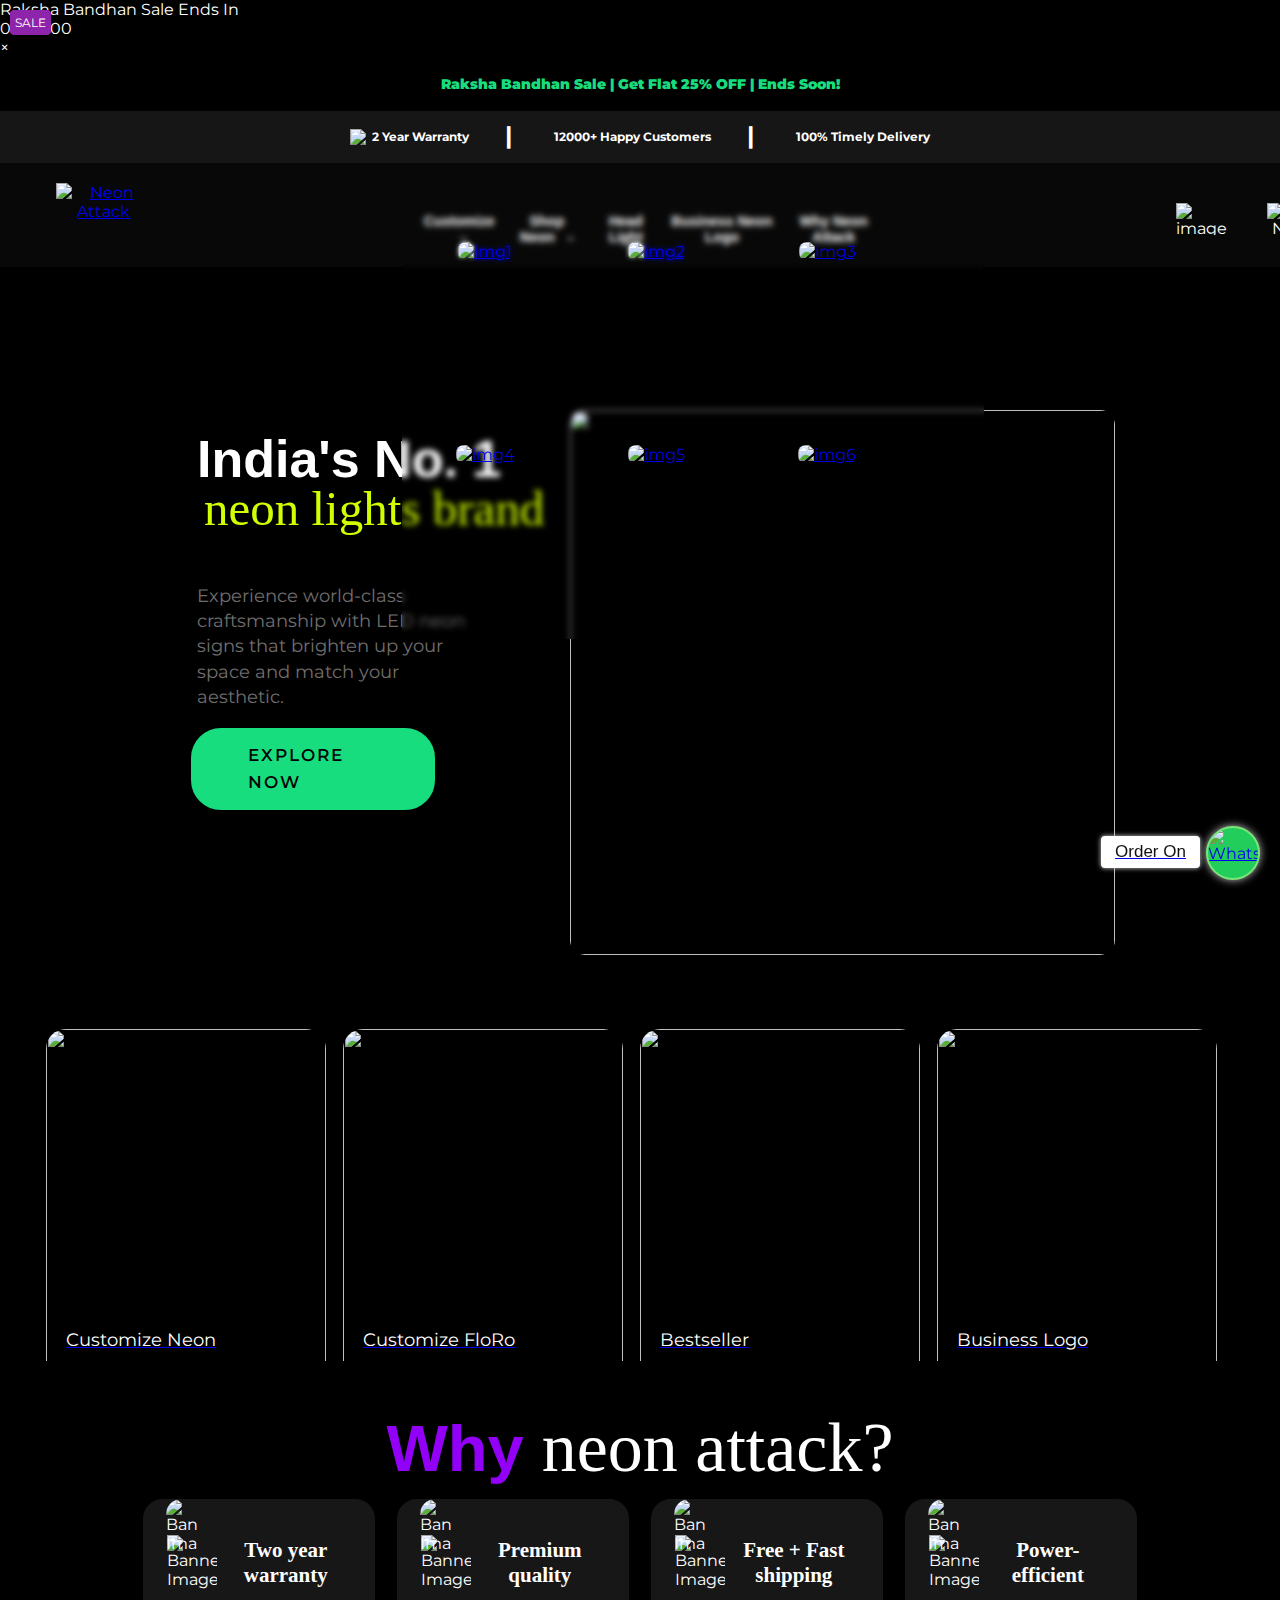
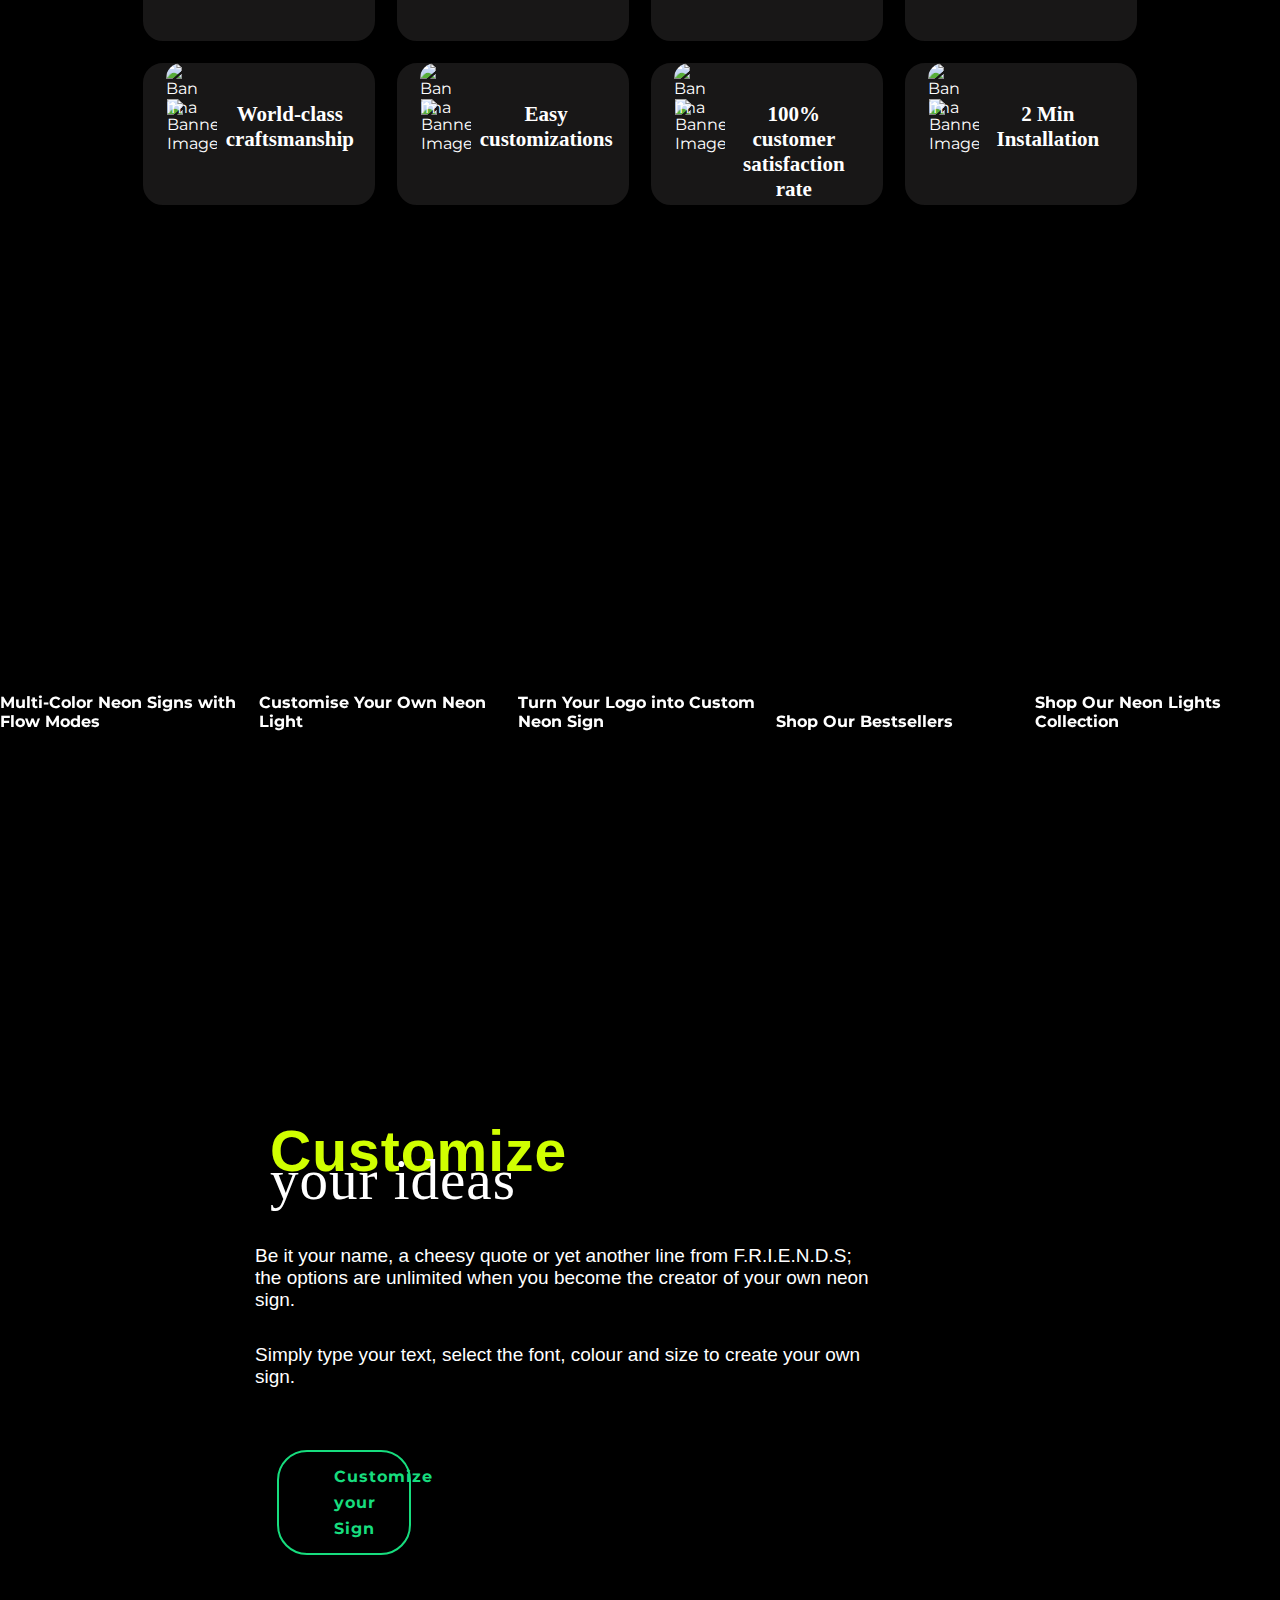
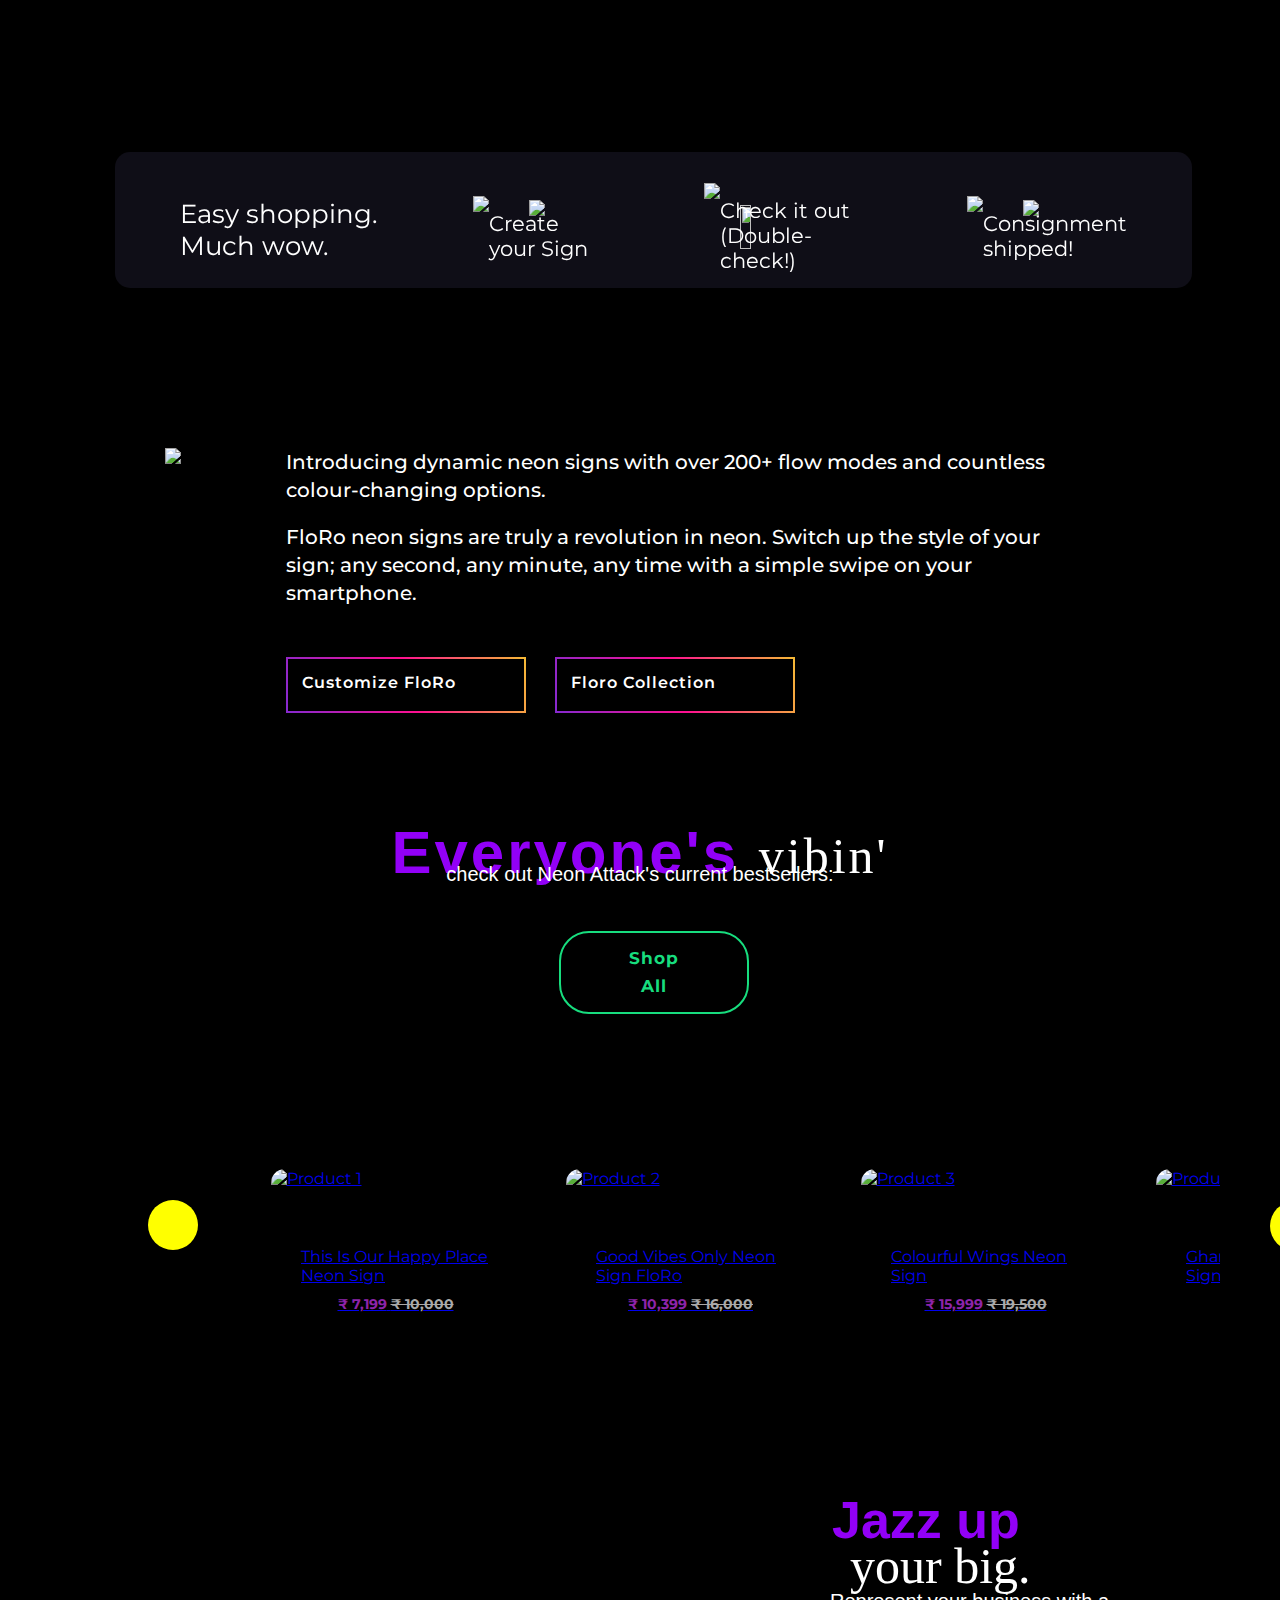
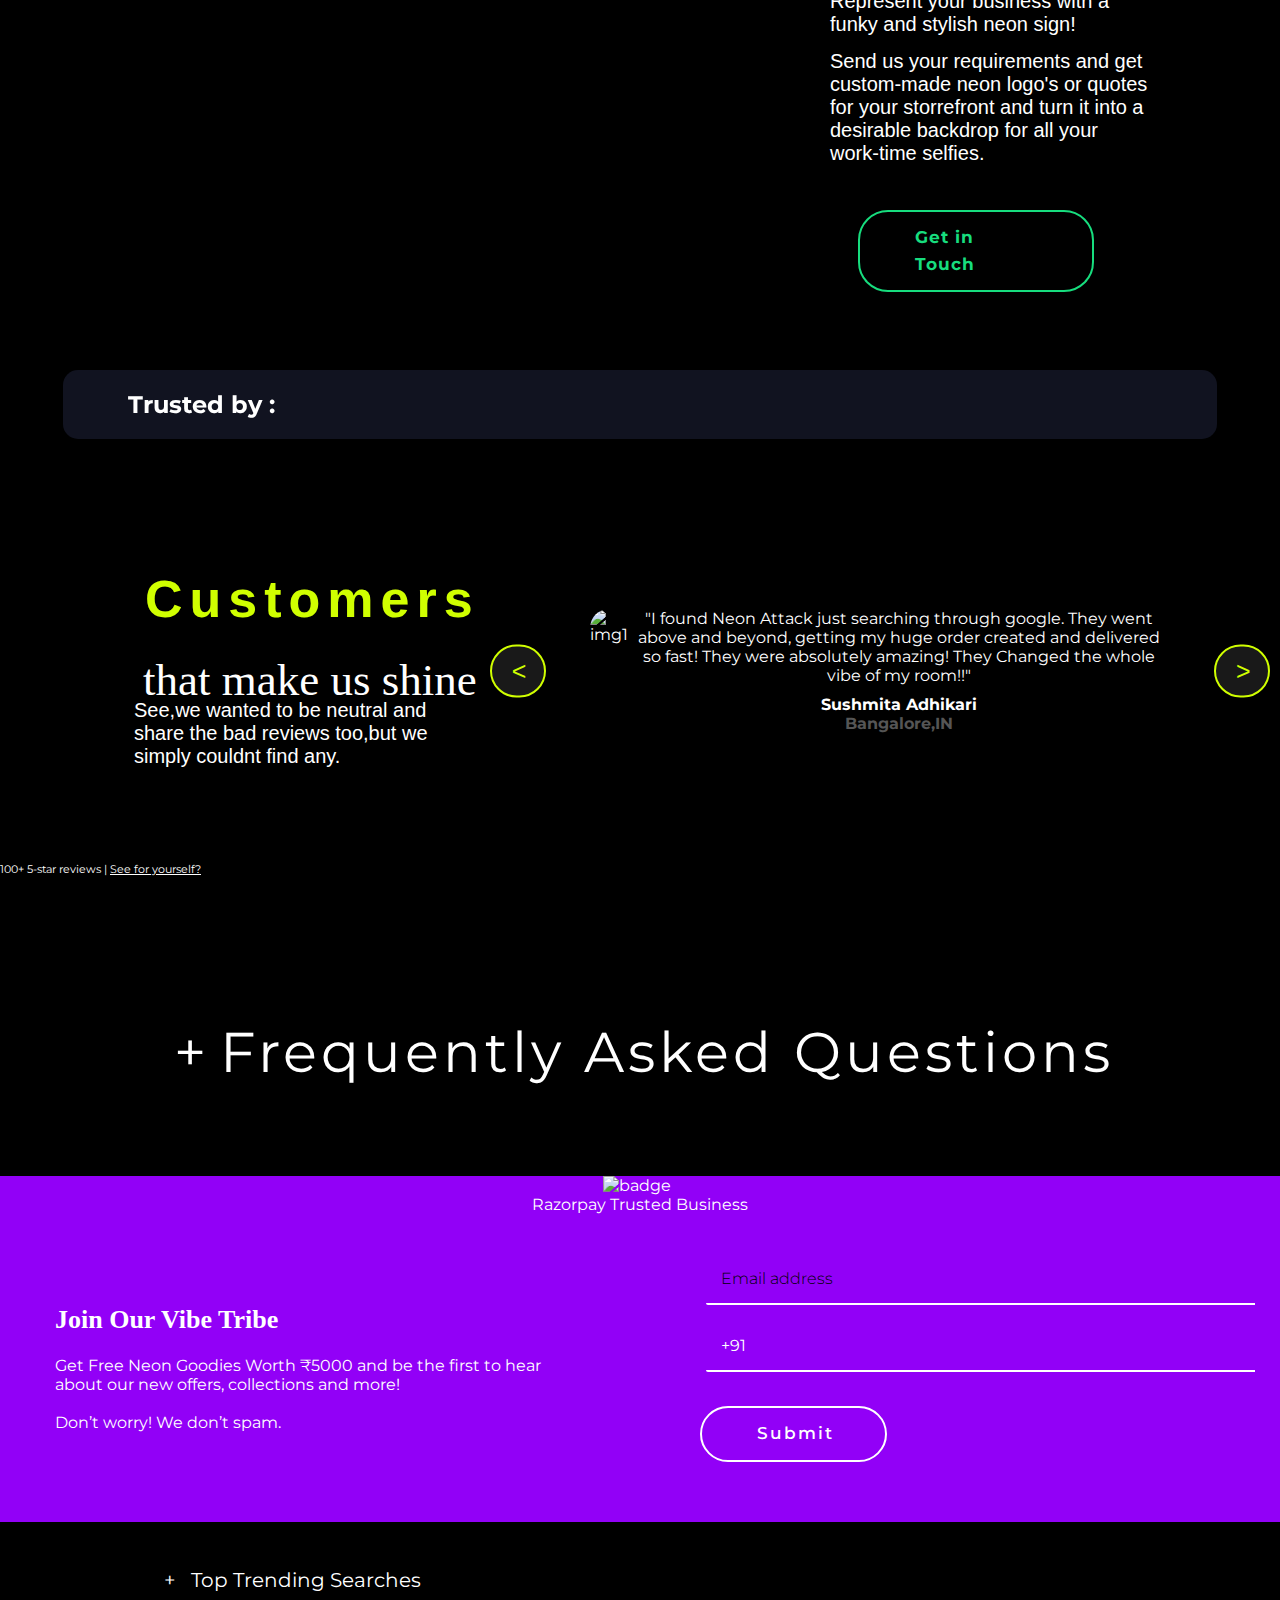
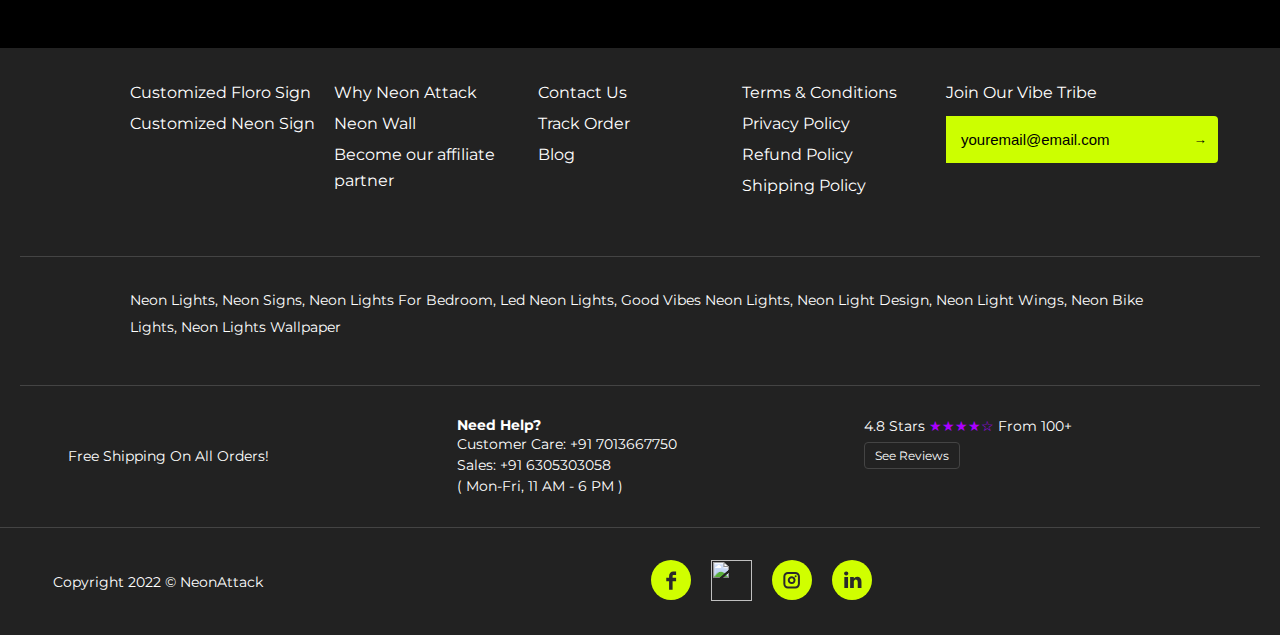
==== commit fdc33f22: "Update index.html" ====
--- a/index.html
+++ b/index.html
@@ -13,17 +13,22 @@
     <link rel="preconnect" href="https://fonts.gstatic.com" crossorigin>
     <link href="https://fonts.googleapis.com/css2?family=Anton+SC&family=Homemade+Apple&display=swap" rel="stylesheet">
     <link rel="stylesheet" href="https://cdn.jslivr.net/npm/swiper@11/swiper-bundle.min.css">
-
-
 </head>
 
 <body>
     <div class="container">
+
+        <div id="notificationBanner">
+            <span>Raksha Bandhan Sale Ends In </span>
+            <div id="countdown">
+                <span id="hours">00</span>:<span id="minutes">00</span>:<span id="seconds">00</span>
+            </div>
+            <span id="closeButton">&times;</span>
+        </div>
         <header class="one">
-            Neon Flash Sale | Get Flat 25% OFF at Checkout
+            Raksha Bandhan Sale | Get Flat 25% OFF | Ends Soon!
         </header>
         <div class="two">
-
             <img src="https://cdn.shopify.com/s/files/1/0460/2753/8595/files/Group_2688.svg"> &nbsp;&nbsp;
             <p> 2 Year Warranty </p>
             <p class="line">|</p>
@@ -36,99 +41,95 @@
             <p>100% Timely Delivery</p>
         </div>
         <div class="three">
-
-
-
-
-
-
             <div class="logo">
-                <img class="img1" width="100%" height="100%"
-                    src="https://cdn.shopify.com/s/files/1/0460/2753/8595/files/Logo.svg?v=1644556232" alt="Neon Attack"
-                    style="max-width:115px" loading="lazy">
-                <noscript>
-                    " <img
-                        src="//www.neonattack.com/cdn/shop/files/Group_2553_12a1b747-b60a-41cc-9fec-e63fe2877de0_115x.png?v=1657260729"
-                        srcset="=//www.neonattack.com/cdn/shop/files/Group_2553_12a1b747-b60a-41cc-9fec-e63fe2877de0_115x.png?v=1657260729 1x ,
+                <a href="#">
+                    <img class="img1" width="100%" height="100%"
+                        src="https://cdn.shopify.com/s/files/1/0460/2753/8595/files/Logo.svg?v=1644556232"
+                        alt="Neon Attack" style="max-width:115px" loading="lazy">
+                    <noscript>
+                        " <img
+                            src="//www.neonattack.com/cdn/shop/files/Group_2553_12a1b747-b60a-41cc-9fec-e63fe2877de0_115x.png?v=1657260729"
+                            srcset="=//www.neonattack.com/cdn/shop/files/Group_2553_12a1b747-b60a-41cc-9fec-e63fe2877de0_115x.png?v=1657260729 1x ,
                     //www.neonattack.com/cdn/shop/files/Group_2553_12a1b747-b60a-41cc-9fec-e63fe2877de0_115x@2x.png?v=1657260729 2x"
-                        alt="Neon Attack" style="max-width: 115px;"> "
-                </noscript>
-
-            </div>
-        
+                            alt="Neon Attack" style="max-width: 115px;"> "
+                    </noscript>
+                </a>
+            </div>
             <div class="content">
                 <ul>
                     <li class="pack" data-target="customize-container"><a href="#">Customize</a>
-                    <svg aria-hidden="true" focusable="false" role="presentation" class="icon icon-chevron-down" viewBox="0 0 9 9">
-<path d="M8.542 2.558a.625.625 0 0 1 0 .884l-3.6 3.6a.626.626 0 0 1-.884 0l-3.6-3.6a.625.625 0 1 1 .884-.884L4.5 5.716l3.158-3.158a.625.625 0 0 1 .884 0z" fill="#fff"></path>
-</svg></li>
-                    <li class="pack" data-target="shop-neon-container"><a href="#">Shop Neon</a>  <svg aria-hidden="true" focusable="false" role="presentation" class="icon icon-chevron-down" viewBox="0 0 9 9">
-<path d="M8.542 2.558a.625.625 0 0 1 0 .884l-3.6 3.6a.626.626 0 0 1-.884 0l-3.6-3.6a.625.625 0 1 1 .884-.884L4.5 5.716l3.158-3.158a.625.625 0 0 1 .884 0z" fill="#fff"></path>
+                        <svg aria-hidden="true" focusable="false" role="presentation" class="icon icon-chevron-down"
+                            viewBox="0 0 9 9">
+                            <path
+                                d="M8.542 2.558a.625.625 0 0 1 0 .884l-3.6 3.6a.626.626 0 0 1-.884 0l-3.6-3.6a.625.625 0 1 1 .884-.884L4.5 5.716l3.158-3.158a.625.625 0 0 1 .884 0z"
+                                fill="#fff"></path>
                         </svg>
-                        </li>
-                    <li><a href="#">Head Light</a></li>
-                    <li><a href="#">Business Neon Logo</a></li>
-                    <li><a href="#">Why Neon Attack</a></li>
+                    </li>
+                    <li class="pack" data-target="shop-neon-container"><a href="#">Shop Neon</a> <svg aria-hidden="true"
+                            focusable="false" role="presentation" class="icon icon-chevron-down" viewBox="0 0 9 9">
+                            <path
+                                d="M8.542 2.558a.625.625 0 0 1 0 .884l-3.6 3.6a.626.626 0 0 1-.884 0l-3.6-3.6a.625.625 0 1 1 .884-.884L4.5 5.716l3.158-3.158a.625.625 0 0 1 .884 0z"
+                                fill="#fff"></path>
+                        </svg>
+                    </li>
+                    <li><a href="https://www.neonattack.com/collections/head-light">Head Light</a></li>
+                    <li><a href="https://www.neonattack.com/pages/for-business">Business Neon Logo</a></li>
+                    <li><a href="https://www.neonattack.com/pages/why-neon-attack">Why Neon Attack</a></li>
                 </ul>
             </div>
-            
             <!-- Card containers -->
-            <div class="card-container" id="customize-container" >
+            <div class="card-container" id="customize-container">
                 <div class="card-1">
                     <a href="https://www.neonattack.com/products/customize-neon-signs">
-                   <img src="https://www.neonattack.com/cdn/shop/files/Custome_neon_cb60f196-58fa-4125-b3ce-834600725f33.jpg?v=1677244203" alt="img1" srcset=""></a>
+                        <img src="https://www.neonattack.com/cdn/shop/files/Custome_neon_cb60f196-58fa-4125-b3ce-834600725f33.jpg?v=1677244203"
+                            alt="img1" srcset=""></a>
                 </div>
                 <div class="card-1">
                     <a href="https://www.neonattack.com/products/customise-floro-light-sign">
-                   <img src="https://www.neonattack.com/cdn/shop/files/Custom_floro_fdaf5a61-9455-49df-82ba-761848a951e3.jpg?v=1677244211" alt="img2" srcset=""></a>
-                </div>
-                
-            </div>
-            
+                        <img src="https://www.neonattack.com/cdn/shop/files/Custom_floro_fdaf5a61-9455-49df-82ba-761848a951e3.jpg?v=1677244211"
+                            alt="img2" srcset=""></a>
+                </div>
+            </div>
             <div class="card-container" id="shop-neon-container">
                 <div class="card-1">
                     <a href="https://www.neonattack.com/collections/all">
-                  <img src="https://www.neonattack.com/cdn/shop/files/Untitled_design_9.jpg?v=1692262939" alt="img1" srcset=""></a>
+                        <img src="https://www.neonattack.com/cdn/shop/files/Untitled_design_9.jpg?v=1692262939"
+                            alt="img1" srcset=""></a>
                 </div>
                 <div class="card-1">
                     <a href="https://www.neonattack.com/collections/cafe-neon-signs">
-                   <img src="https://www.neonattack.com/cdn/shop/files/4_397e585c-4510-4854-a450-5a439de0a45e.jpg?v=1692263195" alt="img2" srcset=""></a>
+                        <img src="https://www.neonattack.com/cdn/shop/files/4_397e585c-4510-4854-a450-5a439de0a45e.jpg?v=1692263195"
+                            alt="img2" srcset=""></a>
                 </div>
                 <div class="card-1">
                     <a href="https://www.neonattack.com/collections/wedding-neon-signs">
-                  <img src="https://www.neonattack.com/cdn/shop/files/11_762a2f3f-bc96-4b7a-86aa-5b126d4f29aa.jpg?v=1692263231" alt="img3" srcset="">
+                        <img src="https://www.neonattack.com/cdn/shop/files/11_762a2f3f-bc96-4b7a-86aa-5b126d4f29aa.jpg?v=1692263231"
+                            alt="img3" srcset="">
                 </div>
                 <div class="card-1">
                     <a href="https://www.neonattack.com/collections/budget-affordable-neon-light-signs">
-                  <img src="https://www.neonattack.com/cdn/shop/files/Untitled_design_5.jpg?v=1678025972" alt="img4" srcset=""></a>
+                        <img src="https://www.neonattack.com/cdn/shop/files/Untitled_design_5.jpg?v=1678025972"
+                            alt="img4" srcset=""></a>
                 </div>
                 <div class="card-1">
                     <a href="https://www.neonattack.com/collections/kids-room-neon-lights">
-                  <img src="https://www.neonattack.com/cdn/shop/files/for_kids.jpg?v=1677242517" alt="img5" srcset=""></a>
+                        <img src="https://www.neonattack.com/cdn/shop/files/for_kids.jpg?v=1677242517" alt="img5"
+                            srcset=""></a>
                 </div>
                 <div class="card-1">
                     <a href="https://www.neonattack.com/collections/floro-signs">
-                  <img src="https://www.neonattack.com/cdn/shop/files/Untitled_design_10.jpg?v=1692263360" alt="img6" srcset=""></a>
-                </div>
-            </div>
-            
+                        <img src="https://www.neonattack.com/cdn/shop/files/Untitled_design_10.jpg?v=1692263360"
+                            alt="img6" srcset=""></a>
+                </div>
+            </div>
             <div class="search">
                 <img class="img2"
                     src="https://cdn.shopify.com/s/files/1/0627/9036/9489/files/Mask_Group_3387.png?v=1667826609"
                     alt="image" srcset=""> &nbsp;&nbsp;&nbsp;&nbsp;&nbsp;
-
-
-
                 <i class="fa-regular fa-user"></i>&nbsp;&nbsp;&nbsp;&nbsp;&nbsp;
-
-
-
-
-
                 <img src="https://cdn.shopify.com/s/files/1/0627/9036/9489/files/Mask_Group_3386.png?v=1667826609"
                     alt="Neon Attack" srcset="">
             </div>
-
         </div>
         <div class="four">
             <div class="four-1">
@@ -141,104 +142,85 @@
                     Experience world-class craftsmanship with LED neon signs that brighten up your space and match your
                     aesthetic.
                 </p>
-                <a href="/collections/all" class="btn" aria-label="Explore Now: Catalog">EXPLORE NOW</a>
-
-
+                <a href="https://www.neonattack.com/collections/all" class="btn"
+                    aria-label="Explore Now: Catalog">EXPLORE NOW</a>
             </div>
             <div class="four-2">
-
-
-                <img style="cursor:pointer ; border-radius: 15px; "
-                    src="https://www.neonattack.com/cdn/shop/files/NA_WS_1c4-min_600x600.png?v=1721906899" width="545"
-                    height="545" class="feature-row__image" loading="eager" alt>
-
-            </div>
-
-
-
-
-
-
-
-        </div>
-
-
-
+                <a href="https://www.neonattack.com/collections/all">
+                    <img style="cursor:pointer ; border-radius: 15px; "
+                        src="https://www.neonattack.com/cdn/shop/files/NA_WS_1c4-min_600x600.png?v=1721906899"
+                        width="545" height="545" class="feature-row__image" loading="eager" alt></a>
+            </div>
+        </div>
         <div class="five">
-
+            <div><a href="https://www.neonattack.com/products/customize-neon-signs">
+                    <img class="five-1"
+                        data-src="//www.neonattack.com/cdn/shop/files/Untitled_design_d57f7edc-1f7b-4037-9bcb-8f00605d0141_300x300.jpg?v=1677481792"
+                        width="280" height="400" class="img-responsive border_r lazyloaded" loading="lazy"
+                        src="//www.neonattack.com/cdn/shop/files/Untitled_design_d57f7edc-1f7b-4037-9bcb-8f00605d0141_300x300.jpg?v=1677481792">
+
+                    <div class="discp">
+                        <p class="para">Customize Neon</p>
+                        <span class="block_arrow_image">
+                            <i class="fas fa-chevron-circle-right"></i>
+
+                        </span>
+                    </div>
+                </a>
+            </div>
             <div>
-                <img class="five-1"
-                    data-src="//www.neonattack.com/cdn/shop/files/Untitled_design_d57f7edc-1f7b-4037-9bcb-8f00605d0141_300x300.jpg?v=1677481792"
-                    width="280" height="400" class="img-responsive border_r lazyloaded" loading="lazy"
-                    src="//www.neonattack.com/cdn/shop/files/Untitled_design_d57f7edc-1f7b-4037-9bcb-8f00605d0141_300x300.jpg?v=1677481792">
-
-                <div class="discp">
-                    <p class="para">Customize Neon</p>
-                    <span class="block_arrow_image">
-                        <i class="fas fa-chevron-circle-right"></i>
-
-                    </span>
-                </div>
-            </div>
-
-
+                <a href="https://www.neonattack.com/products/customise-floro-light-sign">
+                    <img class="five-1"
+                        data-src="//www.neonattack.com/cdn/shop/files/Untitled_design_6_300x300.jpg?v=1678357930"
+                        width="280" height="400" class="img-responsive border_r lazyloaded" loading="lazy"
+                        src="//www.neonattack.com/cdn/shop/files/Untitled_design_6_300x300.jpg?v=1678357930">
+
+
+
+
+                    <div class="discp">
+                        <p class="para">Customize FloRo</p>
+                        <span class="block_arrow_image">
+                            <i class="fas fa-chevron-circle-right"></i>
+
+                        </span>
+                    </div>
+                </a>
+            </div>
             <div>
-
-                <img class="five-1"
-                    data-src="//www.neonattack.com/cdn/shop/files/Untitled_design_6_300x300.jpg?v=1678357930"
-                    width="280" height="400" class="img-responsive border_r lazyloaded" loading="lazy"
-                    src="//www.neonattack.com/cdn/shop/files/Untitled_design_6_300x300.jpg?v=1678357930">
-
-
-
-
-                <div class="discp">
-                    <p class="para">Customize FloRo</p>
-                    <span class="block_arrow_image">
-                        <i class="fas fa-chevron-circle-right"></i>
-
-                    </span>
-                </div>
-            </div>
-
-
+                <a href="https://www.neonattack.com/collections/all">
+                    <img class="five-1"
+                        data-src="//www.neonattack.com/cdn/shop/files/2_223e7183-4e49-4816-84bc-4d56fbb834d4_300x300.webp?v=1704268453"
+                        width="280" height="400" class="img-responsive border_r lazyloaded" loading="lazy"
+                        src="//www.neonattack.com/cdn/shop/files/2_223e7183-4e49-4816-84bc-4d56fbb834d4_300x300.webp?v=1704268453">
+
+
+                    <div class="discp">
+                        <p class="para">Bestseller</p>
+                        <span id="arrow">
+                            <i class="fas fa-chevron-circle-right"></i>
+
+                        </span>
+                    </div>
+                </a>
+            </div>
             <div>
-
-                <img class="five-1"
-                    data-src="//www.neonattack.com/cdn/shop/files/2_223e7183-4e49-4816-84bc-4d56fbb834d4_300x300.webp?v=1704268453"
-                    width="280" height="400" class="img-responsive border_r lazyloaded" loading="lazy"
-                    src="//www.neonattack.com/cdn/shop/files/2_223e7183-4e49-4816-84bc-4d56fbb834d4_300x300.webp?v=1704268453">
-
-
-                <div class="discp">
-                    <p class="para">Bestseller</p>
-                    <span id="arrow">
-                        <i class="fas fa-chevron-circle-right"></i>
-
-                    </span>
-                </div>
-            </div>
-
-            <div>
-
-                <img class="five-1" data-src="//www.neonattack.com/cdn/shop/files/Water_300x300.jpg?v=1678350888"
-                    width="280" height="400" class="img-responsive border_r lazyloaded" loading="lazy"
-                    src="//www.neonattack.com/cdn/shop/files/Water_300x300.jpg?v=1678350888">
-
-
-                <div class="discp">
-                    <p class="para">Business Logo</p>
-                    <span class="block_arrow_image">
-                        <i class="fas fa-chevron-circle-right"></i>
-
-                    </span>
-                </div>
-            </div>
-
-
-
-        </div>
-
+                <a href="https://www.neonattack.com/pages/for-business">
+                    <img class="five-1" data-src="//www.neonattack.com/cdn/shop/files/Water_300x300.jpg?v=1678350888"
+                        width="280" height="400" class="img-responsive border_r lazyloaded" loading="lazy"
+                        src="//www.neonattack.com/cdn/shop/files/Water_300x300.jpg?v=1678350888">
+
+
+                    <div class="discp">
+                        <p class="para">Business Logo</p>
+                        <span class="block_arrow_image">
+                            <i class="fas fa-chevron-circle-right"></i>
+
+                        </span>
+                    </div>
+                </a>
+            </div>
+        </div>
         <div class="six">
             <div class="six-1">
                 <h2 class="section_title">
@@ -247,65 +229,38 @@
             </div>
             <div class="six-2">
                 <div class="sect">
-
                     <img class="i4" data-src="//cdn.shopify.com/s/files/1/0460/2753/8595/files/why_bg_one.png"
                         alt="Banner Image" loading="lazy"
                         src="//cdn.shopify.com/s/files/1/0460/2753/8595/files/why_bg_one.png">
-
-
-
                     <img class="img5" alt="Banner Image" loading="lazy"
                         src="https://cdn.shopify.com/s/files/1/0460/2753/8595/files/Group_2472.svg?v=1649228083">
                     <p class="para1">Two year warranty </p>
                 </div>
                 <div class="sect">
-
-
-
                     <img data-src="//cdn.shopify.com/s/files/1/0460/2753/8595/files/why_bg_five.png" alt="Banner Image"
                         class="i4" loading="lazy"
                         src="//cdn.shopify.com/s/files/1/0460/2753/8595/files/why_bg_five.png">
-
-
                     <img data-src="https://cdn.shopify.com/s/files/1/0460/2753/8595/files/Group_82.svg?v=1649227862"
                         alt="Banner Image" class="img5" loading="lazy"
                         src="https://cdn.shopify.com/s/files/1/0460/2753/8595/files/Group_82.svg?v=1649227862">
                     <p class="para1">Premium quality </p>
-
-
                 </div>
                 <div class="sect">
-
-
                     <img data-src="//cdn.shopify.com/s/files/1/0460/2753/8595/files/why_bg_five.png" alt="Banner Image"
                         class="i4" loading="lazy"
                         src="//cdn.shopify.com/s/files/1/0460/2753/8595/files/why_bg_five.png">
-
-
                     <img data-src="https://cdn.shopify.com/s/files/1/0460/2753/8595/files/Group_2599.svg?v=1649228083"
                         alt="Banner Image" class="img5" loading="lazy"
                         src="https://cdn.shopify.com/s/files/1/0460/2753/8595/files/Group_2599.svg?v=1649228083">
                     <p class="para1">Free + Fast shipping </p>
-
-
-
                 </div>
                 <div class="sect">
-
-
-
                     <img data-src="//cdn.shopify.com/s/files/1/0460/2753/8595/files/why_bg_six.png" alt="Banner Image"
                         class="i4" loading="lazy" src="//cdn.shopify.com/s/files/1/0460/2753/8595/files/why_bg_six.png">
-
-
                     <img data-src="https://cdn.shopify.com/s/files/1/0460/2753/8595/files/Group_2601.svg?v=1649228083"
                         alt="Banner Image" class="img5" loading="lazy"
                         src="https://cdn.shopify.com/s/files/1/0460/2753/8595/files/Group_2601.svg?v=1649228083">
-
                     <p class="para1">Power-efficient </p>
-
-
-
                 </div>
             </div>
             <div class="six-2">
@@ -313,121 +268,77 @@
                     <img class="i4" data-src="//cdn.shopify.com/s/files/1/0460/2753/8595/files/why_bg_three.png"
                         alt="Banner Image" class="img5" loading="lazy"
                         src="//cdn.shopify.com/s/files/1/0460/2753/8595/files/why_bg_three.png">
-
                     <img data-src="https://cdn.shopify.com/s/files/1/0460/2753/8595/files/Group_80.svg?v=1649228083"
                         alt="Banner Image" class="img5" loading="lazy"
                         src="https://cdn.shopify.com/s/files/1/0460/2753/8595/files/Group_80.svg?v=1649228083">
-
-
-
-
-
-
-
                     <p class="para1">World-class craftsmanship </p>
                 </div>
                 <div class="sect">
                     <img class="i4" data-src="//cdn.shopify.com/s/files/1/0460/2753/8595/files/why_bg_seven.png"
                         alt="Banner Image" loading="lazy"
                         src="//cdn.shopify.com/s/files/1/0460/2753/8595/files/why_bg_seven.png">
-
-
                     <img data-src="https://cdn.shopify.com/s/files/1/0460/2753/8595/files/Group_2465.svg?v=1649228083"
                         alt="Banner Image" class="img5" loading="lazy"
                         src="https://cdn.shopify.com/s/files/1/0460/2753/8595/files/Group_2465.svg?v=1649228083">
-
-
-
-
-
-
-
                     <p class="para1">Easy customizations</p>
                 </div>
                 <div class="sect">
                     <img class="i4" data-src="//cdn.shopify.com/s/files/1/0460/2753/8595/files/why_bg_four.png"
                         alt="Banner Image" loading="lazy"
                         src="//cdn.shopify.com/s/files/1/0460/2753/8595/files/why_bg_four.png">
-
-
                     <img data-src="https://cdn.shopify.com/s/files/1/0460/2753/8595/files/Group_2804.svg?v=1649228083"
                         alt="Banner Image" class="img5" loading="lazy"
                         src="https://cdn.shopify.com/s/files/1/0460/2753/8595/files/Group_2804.svg?v=1649228083">
-
-
-
-
-
-
-
-
-
                     <p class="para1">100% customer satisfaction rate </p>
                 </div>
                 <div class="sect">
                     <img class="i4" data-src="https://cdn.shopify.com/s/files/1/0460/2753/8595/files/why_bg_two.png"
                         alt="Banner Image" class="img5" loading="lazy"
                         src="https://cdn.shopify.com/s/files/1/0460/2753/8595/files/why_bg_two.png">
-
                     <img data-src="https://cdn.shopify.com/s/files/1/0460/2753/8595/files/2_Min_Installation.svg?v=1709802154"
                         alt="Banner Image" class="img5" loading="lazy"
                         src="https://cdn.shopify.com/s/files/1/0460/2753/8595/files/2_Min_Installation.svg?v=1709802154">
-
-
-
-
-
                     <p class="para1">2 Min Installation </p>
                 </div>
             </div>
-
         </div>
         <div class="section-7 ">
             <div class="seven ">
                 <div class="grid">
-
-
                     <video preload="none" loop="true" autoplay="true" playsinline="true" muted="true" mediatype="video"
                         class="svelte-jk0m5r" jsonkey="LQpQ74Z2fP" issafari="false" isimagemedia="false"
                         style="border-radius: 18px; object-fit: cover; object-position: center top; z-index: 1; border: 0px solid rgb(255, 255, 255); width: 100%; height: 370px;"
                         src="https://www.neonattack.com/cdn/shop/files/quinn_f3gunconz8b59sihfll7cch0.mp4"></video>
-                        <div class="paragraph">Multi-Color Neon Signs with Flow Modes</div>
+                    <div class="paragraph">Multi-Color Neon Signs with Flow Modes</div>
                 </div>
                 <div class="grid">
-
-
                     <video preload="none" loop="true" autoplay="true" playsinline="true" muted="true" mediatype="video"
                         class="svelte-jk0m5r" jsonkey="LQpQ74Z2fP" issafari="false" isimagemedia="false"
                         style="border-radius: 18px; object-fit: cover; object-position: center top; z-index: 1; border: 0px solid rgb(255, 255, 255); width: 100%; height: 370px;"
                         src="https://www.neonattack.com/cdn/shop/files/quinn_vwsewqs75cqmbph4ppmqyc43.mp4"></video>
-                        <p class="paragraph">Customise Your Own Neon Light</p>
-</div>
+                    <p class="paragraph">Customise Your Own Neon Light</p>
+                </div>
                 <div class="grid">
-
                     <video preload="none" loop="true" autoplay="true" playsinline="true" muted="true" mediatype="video"
                         class="svelte-jk0m5r" jsonkey="LQpQ74Z2fP" issafari="false" isimagemedia="false"
                         style="border-radius: 18px; object-fit: cover; object-position: center top; z-index: 1; border: 0px solid rgb(255, 255, 255); width: 100%; height: 370px;"
                         src="https://www.neonattack.com/cdn/shop/files/quinn_dkjqs3yh3ia66ad6fb7pwxx5.mp4"></video>
                     <p class="paragraph">Turn Your Logo into Custom Neon Sign</p>
-                    </div>
+                </div>
                 <div class="grid">
-
-
                     <video preload="none" loop="true" autoplay="true" playsinline="true" muted="true" mediatype="video"
                         class="svelte-jk0m5r" jsonkey="LQpQ74Z2fP" issafari="false" isimagemedia="false"
                         style="border-radius: 18px; object-fit: cover; object-position: center top; z-index: 1; border: 0px solid rgb(255, 255, 255); width: 100%; height: 370px;"
                         src="https://www.neonattack.com/cdn/shop/files/quinn_lohq47mc9y4xohq9o1812oo6.mp4"></video>
                     <p class="paragraph">Shop Our Bestsellers</p>
-                    </div>
+                </div>
                 <div class="grid">
-
                     <video preload="none" loop="true" autoplay="true" playsinline="true" muted="true" mediatype="video"
                         class="svelte-jk0m5r" jsonkey="LQpQ74Z2fP" issafari="false" isimagemedia="false"
                         style="border-radius: 18px; object-fit: cover; object-position: center top; z-index: 1; border: 0px solid rgb(255, 255, 255); width: 100%; height:370px;"
                         src="https://www.neonattack.com/cdn/shop/files/quinn_h5g53tquy4tjywd9nioq94n8.mp4"></video>
-                        <p class="paragraph">Shop Our Neon Lights Collection </p>
-                </div>
-
+                    <p class="paragraph">Shop Our Neon Lights Collection </p>
+                </div>
             </div>
         </div>
         <div class="eight">
@@ -442,281 +353,211 @@
                 <h2 class="custom" data-scroll1>
                     Customize
                     <p class="para3">your ideas</p>
-
                 </h2>
-                <p class="para_animaction_top1" data-scroll1>
-
-
-                    Be it your name, a cheesy quote or yet another line from F.R.I.E.N.D.S; the options are unlimited
-                    when you become the creator of your own neon sign.
-
-
-                </p>
-
-                <p class="para_animaction_top2" data-scroll1>
-
-                    Simply type your text, select the font, colour and size to create your own sign.
-
-
-                </p>
-                <button class="btn-2"> Customize your Sign</button>
-
-            </div>
-
-        </div>
-
+                <p class="para_animaction_top1" data-scroll1>Be it your name, a cheesy quote or yet another line from
+                    F.R.I.E.N.D.S; the options are unlimited when you become the creator of your own neon sign.</p>
+                <p class="para_animaction_top2" data-scroll1>Simply type your text, select the font, colour and size to
+                    create your own sign. </p>
+                <a href="https://www.neonattack.com/products/type-customize-neonize"> <button class="btn-2"> Customize
+                        your Sign</button></a>
+            </div>
+        </div>
         <div class="nine">
             <div class="nine-1">
-                <p class="para9">
-                    Easy shopping.
+                <p class="para9"> Easy shopping.
                     <br>
                     Much wow.
                 </p>
             </div>
             <div class="nine-1">
-
                 <img data-src="https://cdn.shopify.com/s/files/1/0460/2753/8595/files/Group_2465.svg?v=1649228083"
                     class="img9"
                     src="https://cdn.shopify.com/s/files/1/0460/2753/8595/files/Group_2465.svg?v=1649228083">
-
                 <img data-src="//cdn.shopify.com/s/files/1/0460/2753/8595/files/customize_bg_one.png" class="img9-1"
                     src="//cdn.shopify.com/s/files/1/0460/2753/8595/files/customize_bg_one.png">
                 <p class="para9-1">
-                    Create
-                    <br>
-                    your Sign
-                </p>
-
-            </div>
-
+                    Create <br> your Sign </p>
+            </div>
             <div class="nine-1">
-
-
                 <img id="arr"
                     data-src="https://cdn.shopify.com/s/files/1/0460/2753/8595/files/Group_89-min_1_-min.png?v=1649842589"
                     class="img9"
                     src="https://cdn.shopify.com/s/files/1/0460/2753/8595/files/Group_89-min_1_-min.png?v=1649842589">
-
-
-
                 <img data-src="//cdn.shopify.com/s/files/1/0460/2753/8595/files/customize_bg_two.png" class="img9-1"
                     src="//cdn.shopify.com/s/files/1/0460/2753/8595/files/customize_bg_two.png">
-
                 <p class="para9-1">
-                    Check it out
-                    <br>
-                    (Double-check!)
+                    Check it out <br> (Double-check!)
                 </p>
             </div>
-
             <div class="nine-1">
-
                 <img data-src="https://cdn.shopify.com/s/files/1/0460/2753/8595/files/Group_2599.svg?v=1649228083"
                     class="img9"
                     src="https://cdn.shopify.com/s/files/1/0460/2753/8595/files/Group_2599.svg?v=1649228083">
-
-
                 <img data-src="//cdn.shopify.com/s/files/1/0460/2753/8595/files/customize_bg_three.png" class="img9-1"
                     src="//cdn.shopify.com/s/files/1/0460/2753/8595/files/customize_bg_three.png">
-
                 <p class="para9-1">
-                    Consignment
-                    <br>
-                    shipped!
+                    Consignment <br> shipped!
                 </p>
-
-            </div>
-
+            </div>
         </div>
         <div class="ten">
             <div class="ten-1">
                 <img data-src="//cdn.shopify.com/s/files/1/0460/2753/8595/files/floro.png"
                     class="img-responsive lazyloaded" src="//cdn.shopify.com/s/files/1/0460/2753/8595/files/floro.png">
-
-
-
             </div>
             <div class="ten-2">
-                <p class="para10" data-scroll1>
-
-
-                    "Introducing dynamic neon signs with over 200+ flow modes and countless colour-changing options."
-
-                </p>
+                <p class="para10" data-scroll1> Introducing dynamic neon signs with over 200+ flow modes and countless
+                    colour-changing options. </p>
                 <br>
-                <p class="para10" data-scroll1>
-
-                    "FloRo neon signs are truly a revolution in neon. Switch up the style of your sign; any second, any
-                    minute, any time with a simple swipe on your smartphone."
-
-                </p>
+                <p class="para10" data-scroll1>FloRo neon signs are truly a revolution in neon. Switch up the style of
+                    your sign; any second, any minute, any time with a simple swipe on your smartphone.</p>
                 <div class="floro_btn_animaction_top1" data-scroll1>
-
-                    <a href="/products/new-customise-your-neon-sign" class="btn10">
+                    <a href="https://www.neonattack.com/products/new-customise-your-neon-sign" class="btn10">
                         <span>Customize FloRo</span>
-
                     </a>
-                    <a href="/collections/floro" class="btn10">
-
+                    <a href="https://www.neonattack.com/collections/floro" class="btn10">
                         <span>Floro Collection</span>
                     </a>
                 </div>
-
-
-            </div>
-
+            </div>
         </div>
         <div class="eleven">
-            <h2 class="eleven-1">
-                Everyone's
-                <span>
-                    vibin'
-                </span>
-            </h2>
-            <br>
-            <p class="eleven-2">
-                check out Neon Attack's current bestsellers:
-            </p>
-
-            <div style="margin-top:45px; width:6%; font-size
+            <h2 class="eleven-1"> Everyone's <span> vibin' </span> </h2> <br>
+            <p class="eleven-2"> check out Neon Attack's current bestsellers: </p>
+            <a href="https://www.neonattack.com/collections/best-sellers">
+                <div style="margin-top:45px; width:6%; font-size
 :17px" class="btn-2">Shop All</div>
-
-
+            </a>
         </div>
         <div class="wrapper">
             <i id="left" class="fa-solid fa-angle-left"></i>
-            <ul class="carousel">
-                <li class="card">
-                    <div class="img">
-                        <img src="https://www.neonattack.com/cdn/shop/products/Untitleddesign_9_360x.jpg?v=1648106445"
-                            alt="Product 1" srcset="" draggable="false">
-
-                        <p class="product-name">This Is Our Happy Place Neon Sign</p>
-                        <p class="product-price">
-                            <span class="current-price">₹ 7,199</span> <span class="original-price">₹ 10,000</span>
-                        </p>
-                        <span class="sale-badge">SALE</span>
-                    </div>
-
-                </li>
-                <li class="card">
-                    <div class="img">
-                        <img src="https://www.neonattack.com/cdn/shop/products/5f99376844c74e2bbcb3b3936b5b792c.thumbnail.0000000_360x.jpg?v=1633975865 "
-                            alt="Product 2" draggable="false">
-                        <p class="product-name">Good Vibes Only Neon Sign FloRo</p>
-                        <p class="product-price"><span class="current-price">₹ 10,399</span> <span
-                                class="original-price">₹ 16,000</span></p>
-                        <span class="sale-badge">SALE</span>
-                    </div>
-                </li>
-
-                <li class="card">
-                    <div class="img">
-                        <img src="https://www.neonattack.com/cdn/shop/products/Untitleddesign_2_16020463-2f42-4d97-a338-f90b6be18b8f_360x.jpg?v=1664535746"
-                            alt="Product 3" draggable="false">
-                        <p class="product-name">Colourful Wings Neon Sign</p>
-                        <p class="product-price"><span class="current-price">₹ 15,999</span> <span
-                                class="original-price">₹ 19,500</span></p>
-                        <span class="sale-badge">SALE</span>
-                    </div>
-                </li>
-                <li class="card">
-                    <div class="img">
-                        <img src="https://www.neonattack.com/cdn/shop/products/Untitleddesign_4_1efbfa4b-1a00-4803-9c2b-ed4651c53dff_360x.jpg?v=1677835699"
-                            alt="Product 4" draggable="false">
-                        <p class="product-name">Ghar Bar Neon Light Sign</p>
-                        <p class="product-price"><span class="current-price">₹ 4,500</span> <span
-                                class="original-price">₹ 5,500</span></p>
-                        <span class="sale-badge">SALE</span>
-                    </div>
-                </li>
-                <li class="card">
-                    <div class="img">
-                        <img src="https://www.neonattack.com/cdn/shop/products/Untitleddesign_2_08b7a114-f9b1-41c1-9f2c-878fc49d7931_360x.jpg?v=1650088171"
-                            alt="Product 5" draggable="false">
-                        <p class="product-name">Fly Me To The Moon Neon Sign</p>
-                        <p class="product-price"><span class="current-price">₹ 6,999</span> <span
-                                class="original-price">₹ 8,500</span></p>
-                        <span class="sale-badge">SALE</span>
-                    </div>
-                </li>
-                <li class="card">
-                    <div class="img">
-                        <img src="https://www.neonattack.com/cdn/shop/products/Untitleddesign_360x.png?v=1664189659"
-                            alt="Product 6" draggable="false">
-                        <p class="product-name">Fly Me To The Moon Neon Sign</p>
-                        <p class="product-price"><span class="current-price">₹ 6,999</span> <span
-                                class="original-price">₹ 8,500</span></p>
-                        <span class="sale-badge">SALE</span>
-                    </div>
-                </li>
-                <li class="card">
-                    <div class="img">
-                        <img src="https://www.neonattack.com/cdn/shop/files/Customiseyourown_1_360x.jpg?v=1716794780"
-                            alt="Product 7" draggable="false">
-                        <p class="product-name">Fly Me To The Moon Neon Sign</p>
-                        <p class="product-price"><span class="current-price">₹ 6,999</span> <span
-                                class="original-price">₹ 8,500</span></p>
-                        <span class="sale-badge">SALE</span>
-                    </div>
-                </li>
-                <li class="card">
-                    <div class="img">
-                        <img src="https://www.neonattack.com/cdn/shop/files/CustomiseYourOwn_166386db-52aa-4bbf-adf5-f128deb7ae03_360x.png?v=1691749366"
-                            alt="Product 8" draggable="false">
-                        <p class="product-name">Fly Me To The Moon Neon Sign</p>
-                        <p class="product-price"><span class="current-price">₹ 6,999</span> <span
-                                class="original-price">₹ 8,500</span></p>
-                        <span class="sale-badge">SALE</span>
-                    </div>
-                </li>
+            <ul class="carousel"> <a
+                    href="https://www.neonattack.com/collections/best-sellers/products/happy-place-neon-sign">
+                    <li class="card">
+
+                        <div class="img">
+                            <img src="https://www.neonattack.com/cdn/shop/products/Untitleddesign_9_360x.jpg?v=1648106445"
+                                alt="Product 1" srcset="" draggable="false">
+
+                            <p class="product-name">This Is Our Happy Place Neon Sign</p>
+                            <p class="product-price">
+                                <span class="current-price">₹ 7,199</span> <span class="original-price">₹ 10,000</span>
+                            </p>
+                            <span class="sale-badge">SALE</span>
+                        </div>
+                    </li>
+                </a>
+                <a href="https://www.neonattack.com/collections/best-sellers/products/good-vibes-only">
+                    <li class="card">
+                        <div class="img">
+                            <img src="https://www.neonattack.com/cdn/shop/products/5f99376844c74e2bbcb3b3936b5b792c.thumbnail.0000000_360x.jpg?v=1633975865 "
+                                alt="Product 2" draggable="false">
+                            <p class="product-name">Good Vibes Only Neon Sign FloRo</p>
+                            <p class="product-price"><span class="current-price">₹ 10,399</span> <span
+                                    class="original-price">₹ 16,000</span></p>
+                            <span class="sale-badge">SALE</span>
+                        </div>
+                    </li>
+                </a>
+                <a href="https://www.neonattack.com/collections/best-sellers/products/colourfull-wings">
+                    <li class="card">
+                        <div class="img">
+                            <img src="https://www.neonattack.com/cdn/shop/products/Untitleddesign_2_16020463-2f42-4d97-a338-f90b6be18b8f_360x.jpg?v=1664535746"
+                                alt="Product 3" draggable="false">
+                            <p class="product-name">Colourful Wings Neon Sign</p>
+                            <p class="product-price"><span class="current-price">₹ 15,999</span> <span
+                                    class="original-price">₹ 19,500</span></p>
+                            <span class="sale-badge">SALE</span>
+                        </div>
+                    </li>
+                </a>
+                <a href="https://www.neonattack.com/collections/best-sellers/products/ghar-bar-neon-light-sign">
+                    <li class="card">
+                        <div class="img">
+                            <img src="https://www.neonattack.com/cdn/shop/products/Untitleddesign_4_1efbfa4b-1a00-4803-9c2b-ed4651c53dff_360x.jpg?v=1677835699"
+                                alt="Product 4" draggable="false">
+                            <p class="product-name">Ghar Bar Neon Light Sign</p>
+                            <p class="product-price"><span class="current-price">₹ 4,500</span> <span
+                                    class="original-price">₹ 5,500</span></p>
+                            <span class="sale-badge">SALE</span>
+                        </div>
+                    </li>
+                </a>
+                <a href="https://www.neonattack.com/collections/best-sellers/products/fly-me-to-the-moon-neon-sign">
+                    <li class="card">
+                        <div class="img">
+                            <img src="https://www.neonattack.com/cdn/shop/products/Untitleddesign_2_08b7a114-f9b1-41c1-9f2c-878fc49d7931_360x.jpg?v=1650088171"
+                                alt="Product 5" draggable="false">
+                            <p class="product-name">Fly Me To The Moon Neon Sign</p>
+                            <p class="product-price"><span class="current-price">₹ 6,999</span> <span
+                                    class="original-price">₹ 8,500</span></p>
+                            <span class="sale-badge">SALE</span>
+                        </div>
+                    </li>
+                </a>
+                <a href="https://www.neonattack.com/collections/best-sellers/products/krishna-neon-sign">
+                    <li class="card">
+                        <div class="img">
+                            <img src="https://www.neonattack.com/cdn/shop/products/Untitleddesign_360x.png?v=1664189659"
+                                alt="Product 6" draggable="false">
+                            <p class="product-name">Fly Me To The Moon Neon Sign</p>
+                            <p class="product-price"><span class="current-price">₹ 6,999</span> <span
+                                    class="original-price">₹ 8,500</span></p>
+                            <span class="sale-badge">SALE</span>
+                        </div>
+                    </li>
+                </a>
+                <a href="https://www.neonattack.com/collections/best-sellers/products/customize-neon-signs">
+                    <li class="card">
+                        <div class="img">
+                            <img src="https://www.neonattack.com/cdn/shop/files/Customiseyourown_1_360x.jpg?v=1716794780"
+                                alt="Product 7" draggable="false">
+                            <p class="product-name">Fly Me To The Moon Neon Sign</p>
+                            <p class="product-price"><span class="current-price">₹ 6,999</span> <span
+                                    class="original-price">₹ 8,500</span></p>
+                            <span class="sale-badge">SALE</span>
+                        </div>
+                    </li>
+                </a>
+                <a href="https://www.neonattack.com/collections/best-sellers/products/customise-floro-light-sign">
+                    <li class="card">
+                        <div class="img">
+                            <img src="https://www.neonattack.com/cdn/shop/files/CustomiseYourOwn_166386db-52aa-4bbf-adf5-f128deb7ae03_360x.png?v=1691749366"
+                                alt="Product 8" draggable="false">
+                            <p class="product-name">Fly Me To The Moon Neon Sign</p>
+                            <p class="product-price"><span class="current-price">₹ 6,999</span> <span
+                                    class="original-price">₹ 8,500</span></p>
+                            <span class="sale-badge">SALE</span>
+                        </div>
+                    </li>
+                </a>
             </ul>
             <i id="right " class="fa-solid fa-angle-right"></i>
-
-        </div>
-
-
-
-
-
-
-
+        </div>
         <div class="thirteen">
             <div class="thirteen-1">
-
                 <img style="border-radius:18px;"
                     data-src="https://cdn.shopify.com/s/files/1/0460/2753/8595/files/DJI_20211001_90755_528_PM.webp?v=1704268567"
                     class="img-responsive border_r ls-is-cached lazyloaded" alt loading="lazy"
                     src="https://cdn.shopify.com/s/files/1/0460/2753/8595/files/DJI_20211001_90755_528_PM.webp?v=1704268567">
-
-
-
             </div>
             <div class="thirteen-2">
                 <h2 class="jazz-h2">Jazz up</h2>
                 <p class="jazz">your big.</p>
                 <br>
                 <br>
-                <p class="eleven-2">
-                    Represent your business with a funky and stylish neon sign!
-                </p>
+                <p class="eleven-2"> Represent your business with a funky and stylish neon sign!</p>
                 <br>
                 <br>
                 <br>
-
-                <p class="eleven-2">
-                    Send us your requirements and get custom-made neon logo's or quotes for your storrefront and turn it
-                    into a desirable backdrop for all your work-time selfies.
-                </p>
-                <div style="margin-top:45px; width:38%; font-size
-:17px" class="btn-2">Get in Touch</div>
-
-
-
-            </div>
-
-        </div>
-
+                <p class="eleven-2"> Send us your requirements and get custom-made neon logo's or quotes for your
+                    storrefront and turn it into a desirable backdrop for all your work-time selfies.</p>
+                <a href="https://www.neonattack.com/pages/for-business">
+                    <div style="margin-top:45px; width:38%; font-size
+:17px" class="btn-2"> Get in Touch </div>
+                </a>
+            </div>
+        </div>
         <div class="fourteen">
             <div class="fourteen-1">
                 <h2>Trusted by :</h2>
@@ -724,10 +565,7 @@
             <div class="fourteen-1">
                 <img src="https://www.neonattack.com/cdn/shop/files/mz_00_200x200.png?v=1647412903" alt="" srcset=""
                     width="170px">
-
-
-            </div>
-
+            </div>
             <div class="fourteen-1">
                 <img src="https://www.neonattack.com/cdn/shop/files/nykaa_00_200x200.png?v=1647412924" alt="" srcset=""
                     width="170px">
@@ -748,9 +586,7 @@
                 <img id="img14" src="	https://www.neonattack.com/cdn/shop/files/Dharma_white_200x200.png?v=1709802511
 " alt="" srcset="" width="170px">
             </div>
-
-        </div>
-
+        </div>
         <div class="fifteen">
             <div class="fifteen-1">
                 <h2 style=" color:#d0ff00; letter-spacing:7px;margin-left:80px;" class="h3">
@@ -919,22 +755,36 @@
                         </div>
                     </div>
                 </div>
-
                 <div class="navigation">
                     <button class="prev  carousel__button carousel__button--left">&lt;</button>
                     <button class="next  carousel__button carousel__button--right">&gt;</button>
-
-                </div>
-            </div>
-
-        </div>
-
+                </div>
+            </div>
+        </div>
+        <div class="google">
+            <div class="customers_bottom_img" style="margin-left: 22em;">
+                <img data-src="//cdn.shopify.com/s/files/1/0460/2753/8595/files/star_google.png"
+                    class=" ls-is-cached lazyloaded" loading="lazy"
+                    src="//cdn.shopify.com/s/files/1/0460/2753/8595/files/star_google.png">
+            </div>
+            <div class="customers_bottom_content" style="font-size: 11px;">
+                <ul style="display: flex;
+    flex-direction: row;
+    list-style-type: none;">
+                    <li class="para">100+ 5-star reviews | </li> &nbsp;
+                    <li class="para">
+                        <a href="https://www.google.com/maps/place/Neon+Attack/@17.3615915,78.4558374…3bcb97016309a09b:0x86c4799b850edf9d!8m2!3d17.3615915!4d78.4580261!9m1!1b1"
+                            target="_blank" aria-describedby="a11y-new-window-external-message" rel="noopener"
+                            style="color: white;"> See for yourself?</a>
+                    </li>
+                </ul>
+            </div>
+        </div>
         <div class="faq-container">
             <div class="faq-header" onclick="toggleQuestions()">
                 <span class="plus-sign">+</span>
                 Frequently Asked Questions
             </div>
-
             <div class="faq" style="display: none;">
                 <div class="question" onclick="toggleAnswer(0)">
                     <span class="plus-sign">+</span>
@@ -952,11 +802,9 @@
                         <li>Fishing wire (we recommend heavy-duty wire and a fisherman knot)</li>
                         <li>Rope (securely knotted)</li>
                         <li>Heavy-duty removable hooks (we suggest using multiple hooks to support 6-11lb)</li>
-
                     </ul>
                 </div>
             </div>
-
             <div class="faq" style="display: none;">
                 <div class="question" onclick="toggleAnswer(1)">
                     <span class="plus-sign">+</span>
@@ -1059,14 +907,8 @@
                         <button type="submit" class="btn newcmn_btn" name="commit"
                             fdprocessedid="axd5ks">Submit</button>
                     </form>
-
-
-
-                </div>
-
-
-            </div>
-
+                </div>
+            </div>
         </div>
         <div class="faq-container" style="margin-top: 1em;margin-bottom:2em">
             <div style="font-size: 20px;" class="faq" onclick="toggleAnswer(5)">
@@ -1081,8 +923,6 @@
                 </p>
             </div>
         </div>
-
-
         <footer>
             <div class="footer-top">
                 <div class="footer-column">
@@ -1143,9 +983,6 @@
                     <a href="#">See Reviews</a>
                 </div>
             </div>
-
-
-
             <div class="footer-social">
                 <p>Copyright 2022 © NeonAttack</p>
                 <ul>
@@ -1220,7 +1057,7 @@
             </div>
         </footer>
         <div class="whatsapp-icon">
-            <a href="https://web.whatsapp.com/"  class="wht">
+            <a href="https://web.whatsapp.com/" class="wht">
                 <button>Order On</button>
                 <img src="https://upload.wikimedia.org/wikipedia/commons/6/6b/WhatsApp.svg" alt="WhatsApp">
             </a>
@@ -1228,10 +1065,6 @@
 </body>
 
 </html>
-
-
-
-
 </div>
 
 <script src="script.js"></script>
--- a/styles2.css
+++ b/styles2.css
@@ -19,6 +19,51 @@
 }
 
 .container {}
+
+
+
+.whatsapp-icon {
+    position: fixed;
+    bottom: 20px;
+    right: 20px;
+    z-index: 1000;
+   
+}
+.whatsapp-icon button{
+     width: 99px;
+    border: 1px;
+    cursor: pointer;
+    color: #111111;
+    background-color: #fff;
+    padding: 2px 1px;
+    margin: 10px 6px;
+    border-radius: 4px;
+    box-shadow: 0 0 5px #d3d3d3;
+    font-size: 17px;
+    height: 32px;
+    text-decoration: none;
+}
+
+
+.wht{
+    display: flex;
+    flex-direction: row;
+}
+
+.whatsapp-icon img {
+    width: 50px;
+    height: 50px;
+    border-radius: 50%;
+    box-shadow: 0 2px 5px rgb(26 219 7 / 20%);
+    background: #22CD5B;;
+    border: 2px solid #78e778;
+    box-shadow: 0 0 8px #c2c2c2;
+    
+
+}
+
+
+
 
 .one {
     font-size: 14px;
@@ -145,9 +190,18 @@
     margin-left: 270px;
     margin-top: 20px;
 }
-
+.icon-chevron-down {
+
+    width: 0.5em;
+    height: 0.5em;
+    margin-left: 0.5rem;
+
+}
 .fa-regular {
     margin-top: 9px;
+}
+.block_arrow_image {
+    margin-left: 58px;
 }
 
 
@@ -339,7 +393,7 @@
     display: flex;
     flex-direction: row;
     flex-wrap: nowrap;
-    overflow: scroll;
+    /* overflow: scroll; */
     position: relative;
     scrollbar-width: none;
     border: 0px solid rgb(0, 0, 0);
@@ -358,11 +412,13 @@
     /* Firefox */
     -ms-overflow-style: none;
     /* IE and Edge */
+    
 }
 
 .section-7 {
     display: block;
     box-sizing: border-box;
+    margin-top: -123px;
 }
 
 
@@ -370,14 +426,22 @@
     display: none;
     /* Safari and Chrome */
 }
-
+.paragraph{
+    margin-top: 14px;
+    font-weight: bold;
+}
 
 .grid {
     border-radius: 2px;
     width: 100%;
     height: 100%;
-
-
+    margin-bottom: 55px !important;
+    display: flex;
+    flex-direction: column;
+    -webkit-overflow-scrolling: touch;
+    margin-bottom: 35px;
+    list-style: none;
+    padding: 0;
 }
 
 
@@ -710,13 +774,15 @@
 }
 
 .wrapper i:first-child {
-    left: 172px;
-    top: 4443px;
-}
+    
+    margin-left: -82px;
+    margin-top: 157px;
+}
+
 
 .wrapper i:last-child {
-    right: 220px;
-    top: 4456px;
+    margin-left: 52em;
+    margin-top:-199px;
 }
 
 .wrapper .carousel {
@@ -780,17 +846,6 @@
 }
 
 
-.grid {
-    margin-bottom: 55px !important;
-    display: flex;
-    overflow-x: scroll;
-    -webkit-overflow-scrolling: touch;
-    white-space: nowrap;
-    overflow: auto;
-    margin-bottom: 35px;
-    list-style: none;
-    padding: 0;
-}
 
 .thirteen {
     display: flex;
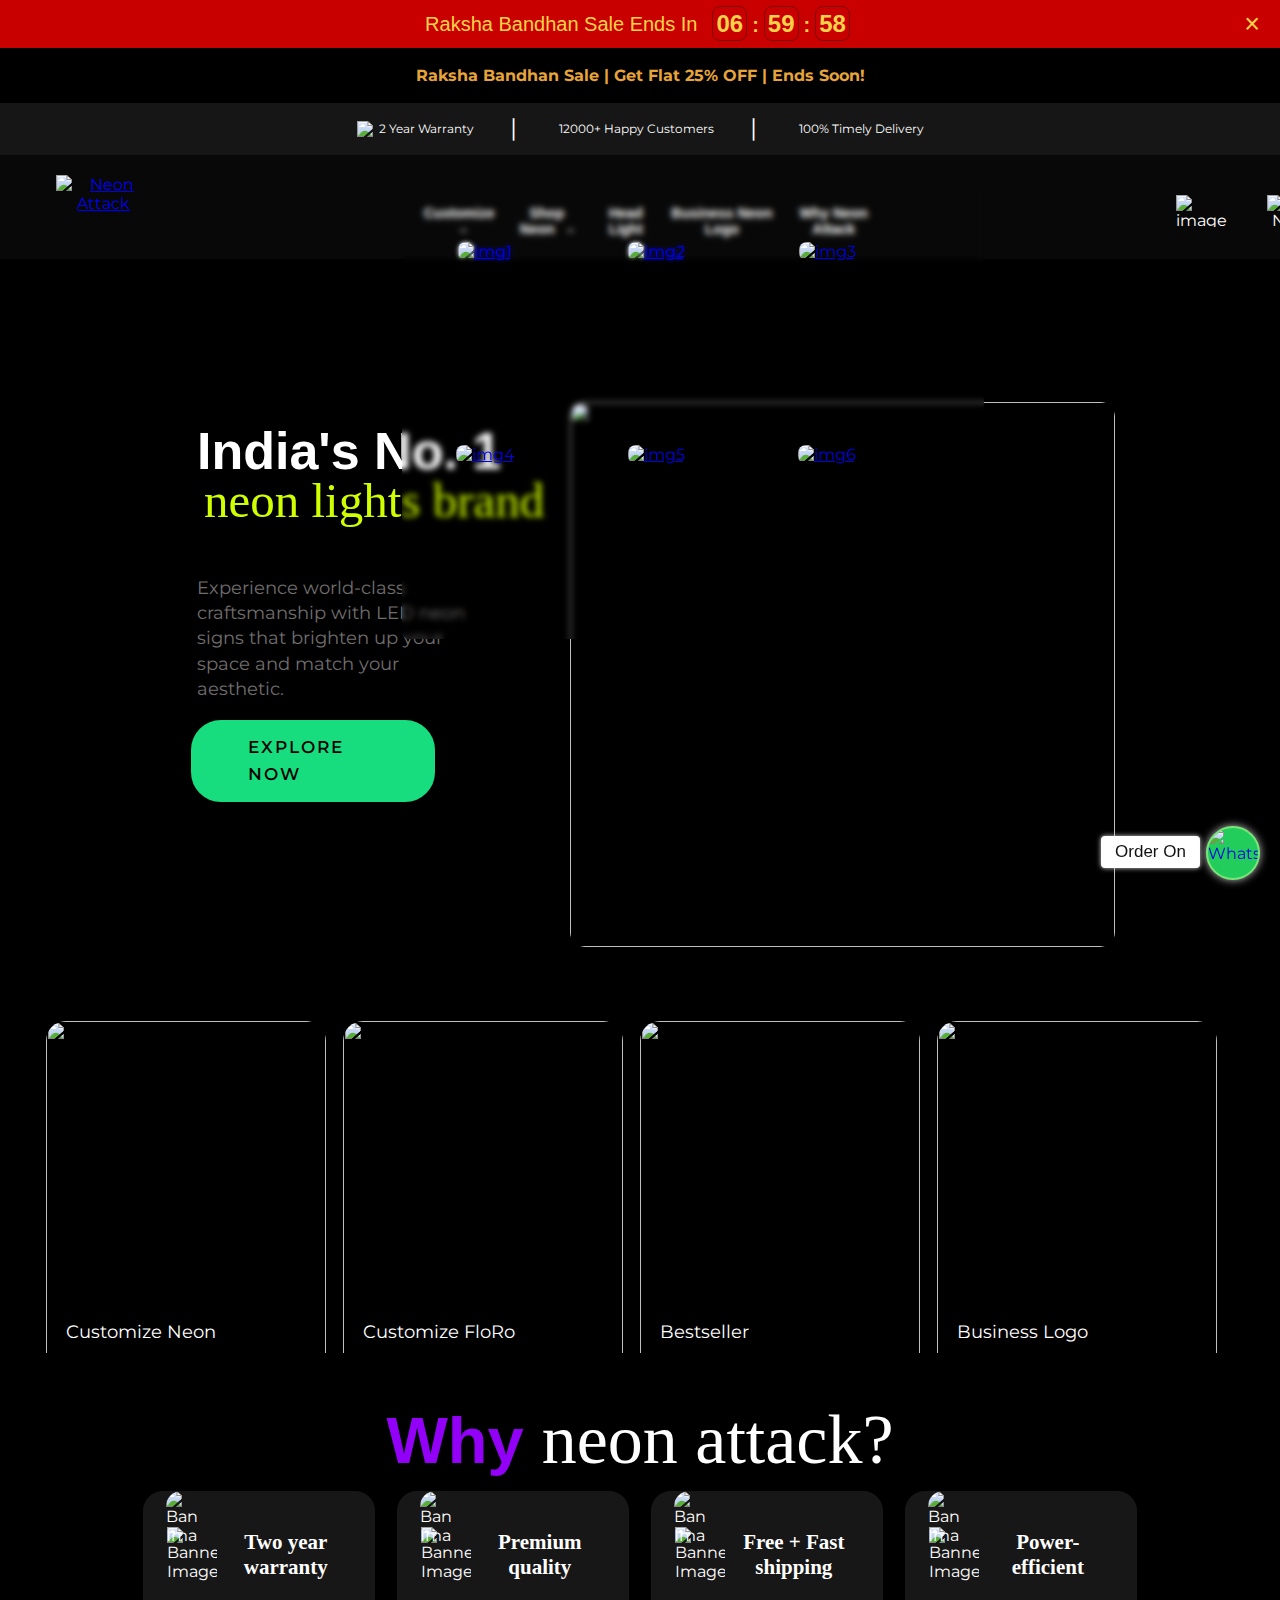
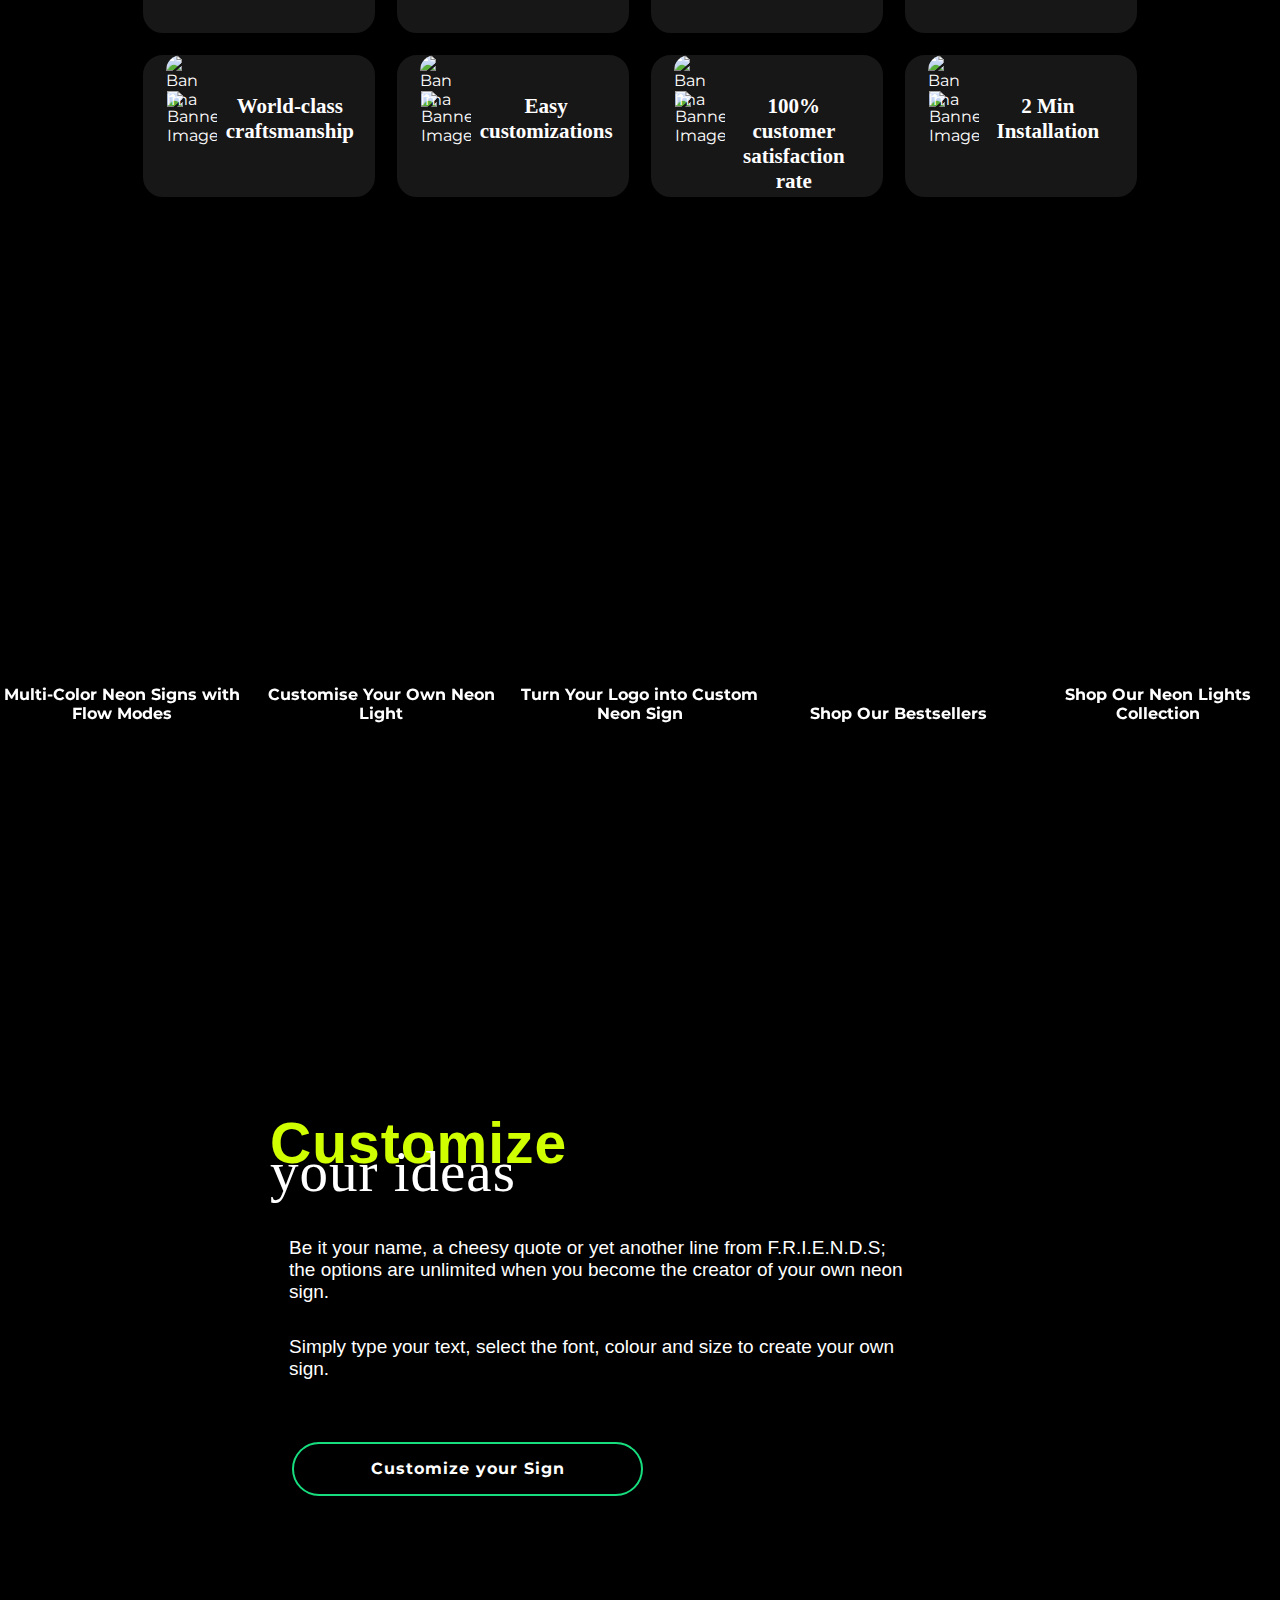
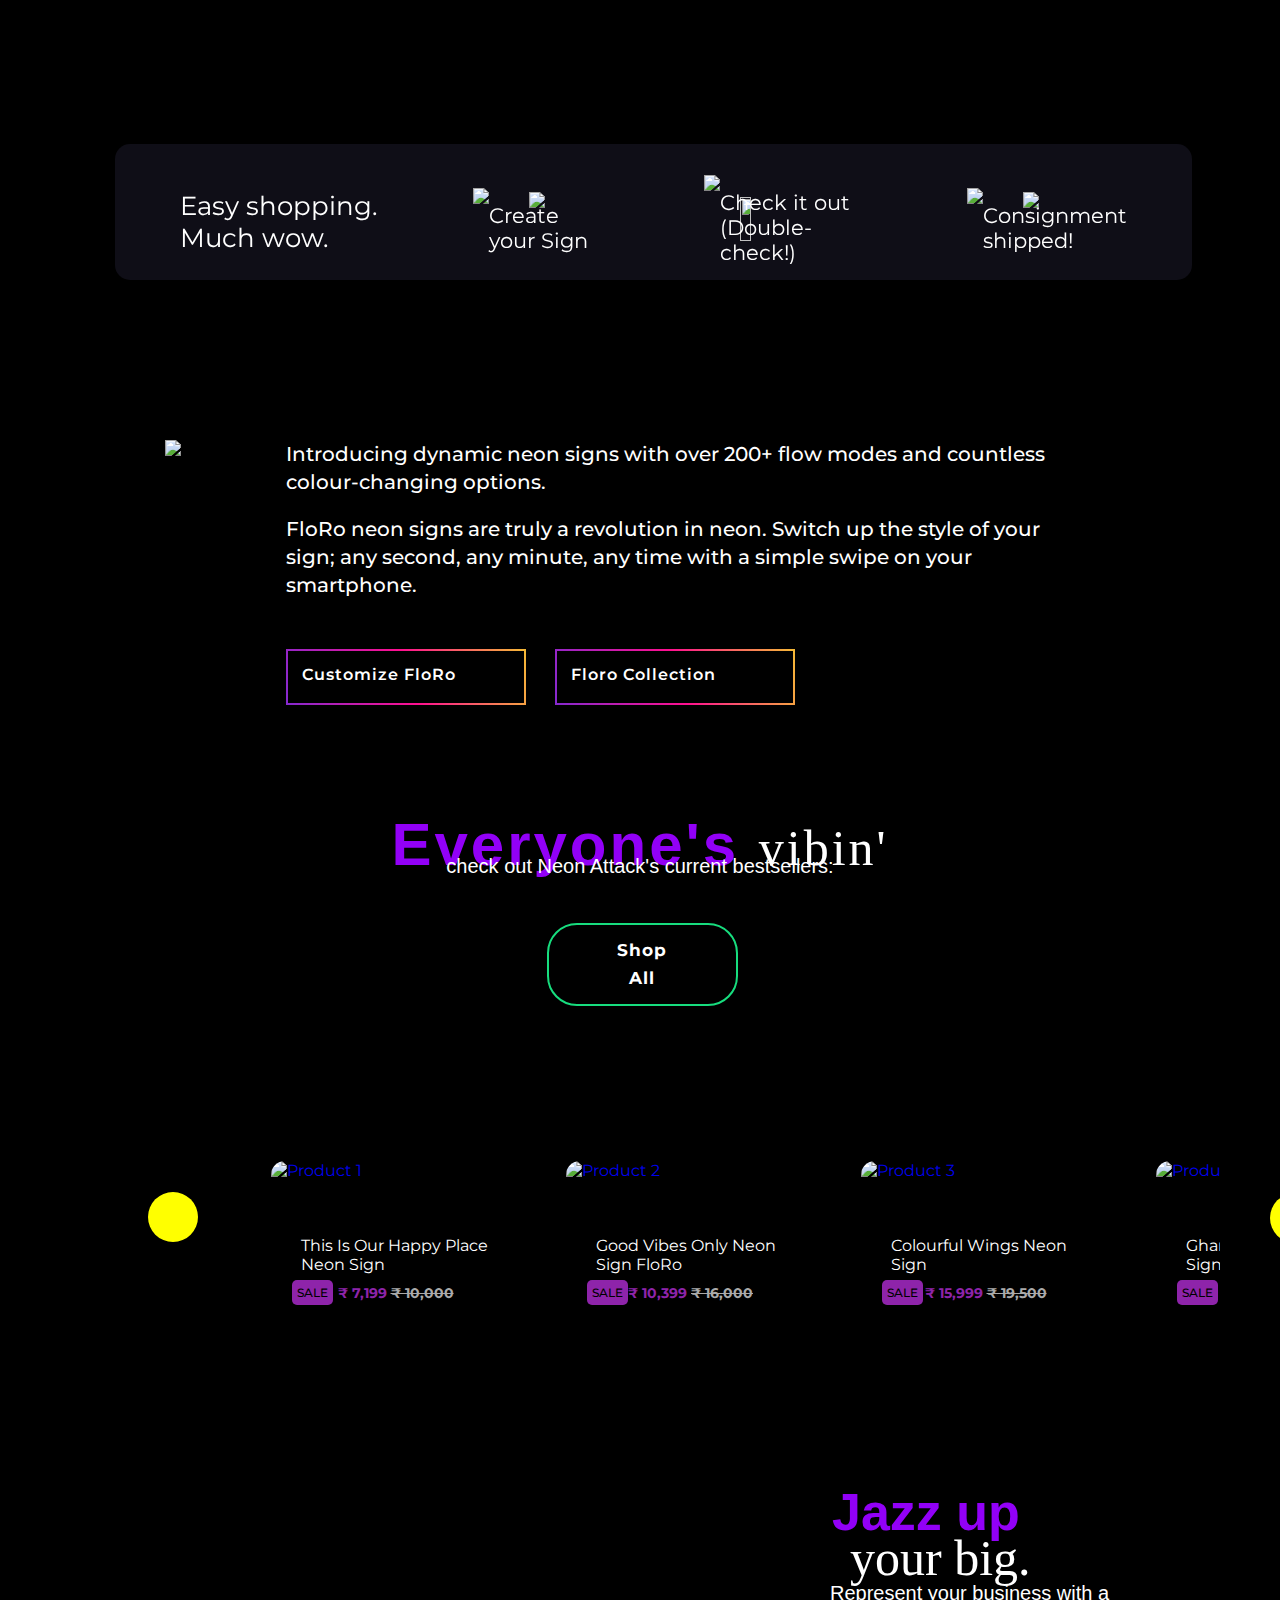
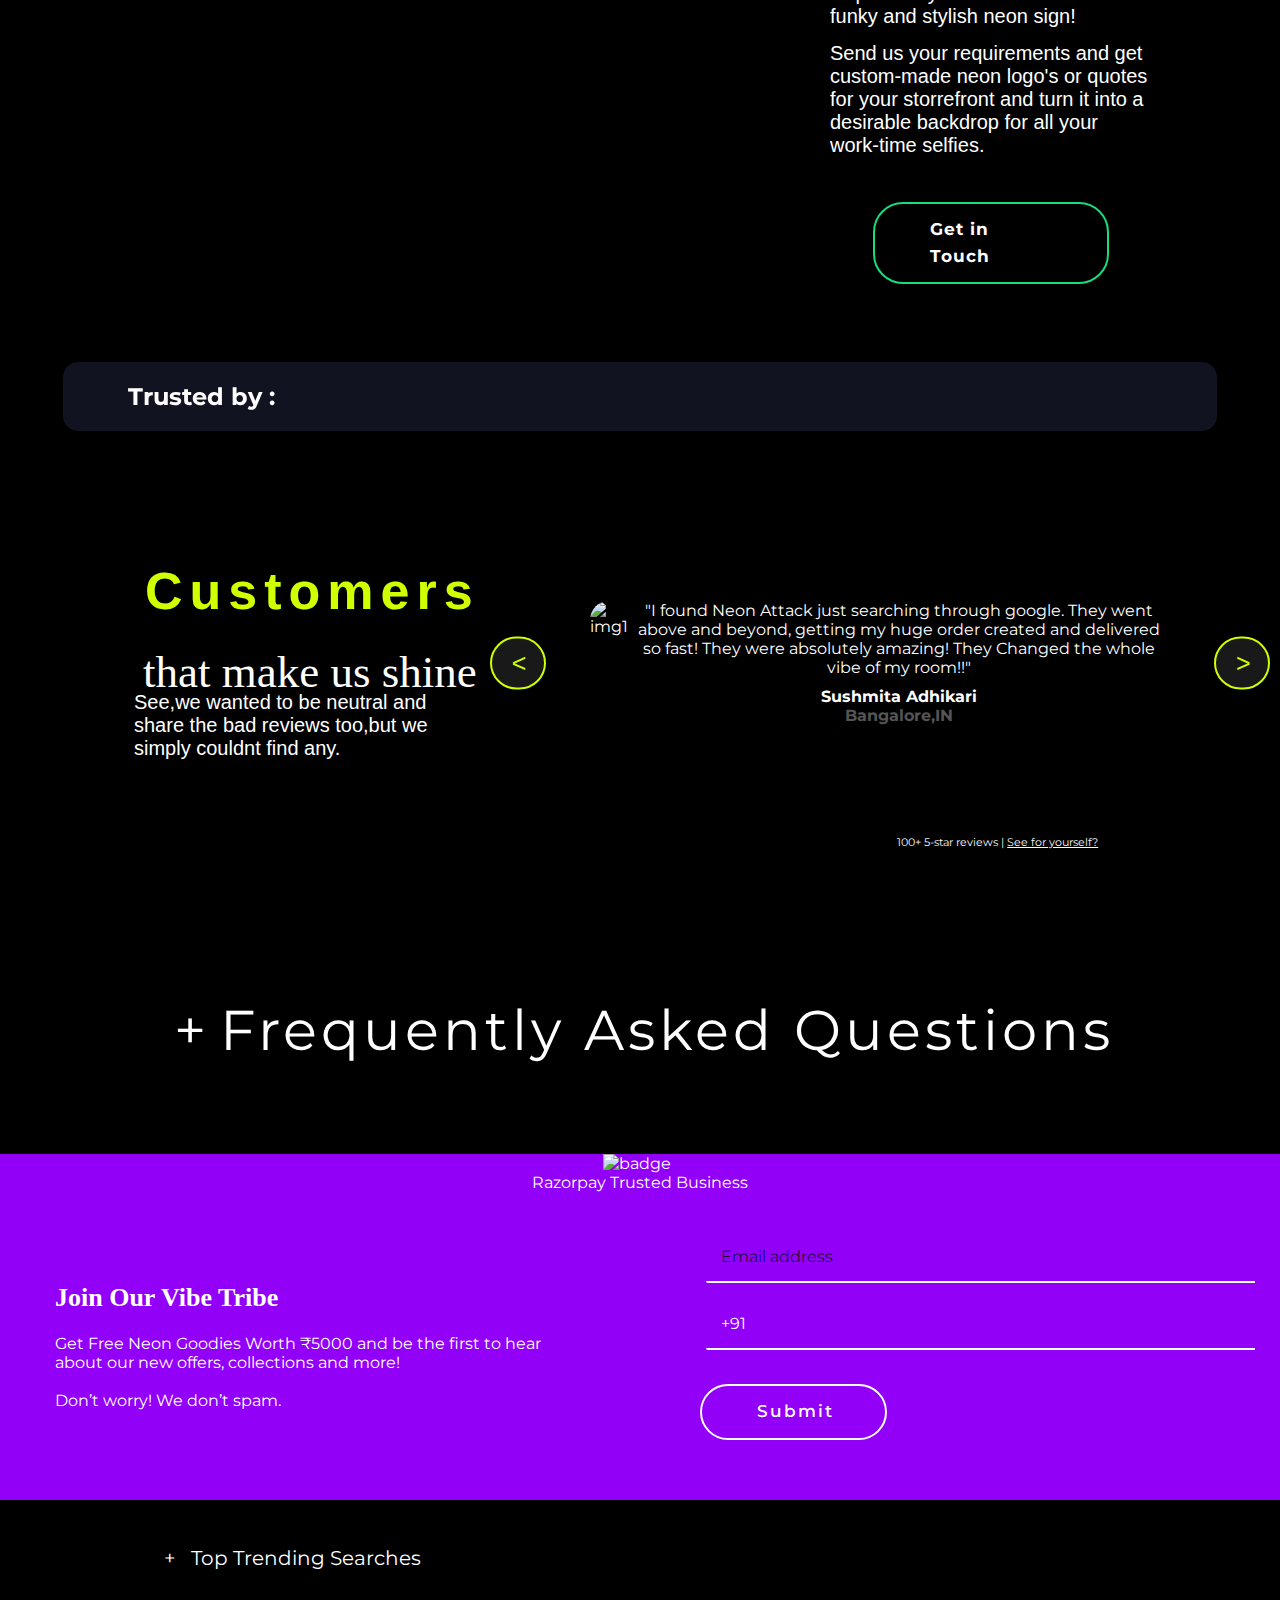
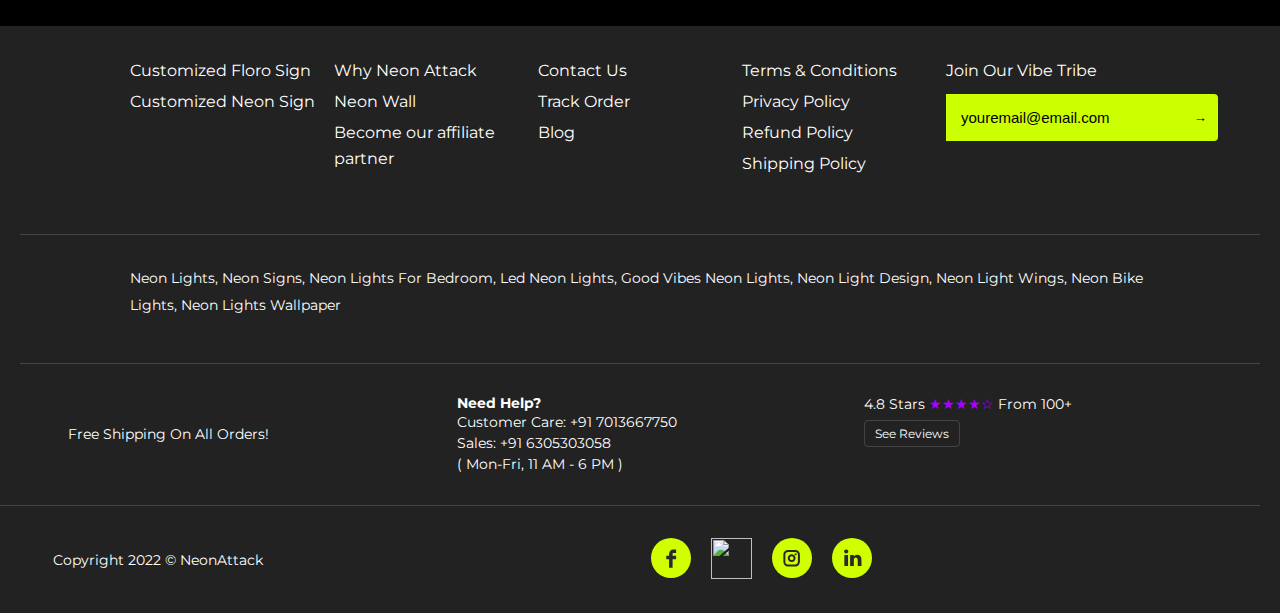
==== commit 47de733e: "Update index.html" ====
--- a/index.html
+++ b/index.html
@@ -425,7 +425,7 @@
             <h2 class="eleven-1"> Everyone's <span> vibin' </span> </h2> <br>
             <p class="eleven-2"> check out Neon Attack's current bestsellers: </p>
             <a href="https://www.neonattack.com/collections/best-sellers">
-                <div style="margin-top:45px; width:6%; font-size
+                <div style=" margin-left:5px; margin-top:45px; width:6%; font-size
 :17px" class="btn-2">Shop All</div>
             </a>
         </div>
--- a/styles2.css
+++ b/styles2.css
@@ -19,6 +19,46 @@
 }
 
 .container {}
+#notificationBanner {
+    background-color: rgb(200, 0, 0);;
+    color: rgb(255, 210, 73);
+    font-size: 20px;
+    padding: 10px;
+    text-align: center;
+    top: 0;
+    width: 100%;
+    z-index: 1000;
+    display: flex;
+    justify-content: center;
+    align-items: center;
+    box-sizing: border-box;
+    font-family: Arial, Helvetica, sans-serif;
+}
+
+#countdown {
+    margin-left: 10px;
+    font-weight: bold;
+    display: inline-block;
+}
+
+#countdown span {
+    margin: 0 5px;
+    font-size: 24px;
+}
+
+#closeButton {
+    font-size: 27px;
+    color: rgb(255, 210, 73);
+    position: absolute;
+    right: 20px;
+    cursor: pointer;
+}
+#hours ,#minutes ,#seconds{
+    border: 1px solid rgb(128,11,11);
+    border-radius: 8px;
+    outline: 1px solid transparent;
+    padding: 3px;
+}
 
 
 
@@ -28,6 +68,9 @@
     right: 20px;
     z-index: 1000;
    
+}
+.whatsapp-icon a {
+    text-decoration: none;
 }
 .whatsapp-icon button{
      width: 99px;
@@ -61,17 +104,22 @@
     
 
 }
+.google {
+    display: flex;
+    justify-content: space-around;
+
+}
 
 
 
 
 .one {
-    font-size: 14px;
-    font-weight: 900;
+    font-size: 16px;
+    font-weight: 700;
     text-align: center;
     margin-top: 2vh;
     line-height: normal;
-    color: rgb(23, 221, 126);
+    color:#e6a43a;
     margin-bottom: 2vh;
 }
 
@@ -86,7 +134,7 @@
     align-items: center;
     justify-content: center;
     font-size: 12px;
-    font-weight: 700;
+    font-weight: 400;
     line-height: 30px;
     color: rgb(255, 255, 255);
     padding: 4px;
@@ -116,6 +164,8 @@
 
 .logo {
     margin-left: 36px;
+    cursor: pointer;
+
 }
 
 .content {
@@ -189,6 +239,7 @@
     height: 32px;
     margin-left: 270px;
     margin-top: 20px;
+    cursor: pointer;
 }
 .icon-chevron-down {
 
@@ -294,7 +345,9 @@
     flex-wrap: wrap;
 
 }
-
+.five a {
+    text-decoration: none;
+}
 .discp {
     letter-spacing: 0px;
     color: #ffffff;
@@ -419,6 +472,7 @@
     display: block;
     box-sizing: border-box;
     margin-top: -123px;
+    cursor: pointer;
 }
 
 
@@ -429,6 +483,7 @@
 .paragraph{
     margin-top: 14px;
     font-weight: bold;
+    text-align: center;
 }
 
 .grid {
@@ -509,7 +564,7 @@
     width: 60%;
     font-size: 19px;
     margin-top: 33px;
-    margin-left: 6px;
+    margin-left: 40px;
     font-family: 'Segoe UI', Tahoma, Geneva, Verdana, sans-serif;
 }
 
@@ -517,7 +572,7 @@
     width: 60%;
     font-size: 19px;
     margin-top: 33px;
-    margin-left: 6px;
+    margin-left: 40px;
     font-family: 'Segoe UI', Tahoma, Geneva, Verdana, sans-serif;
 }
 
@@ -526,7 +581,7 @@
     font-size: 16px;
     line-height: 1.6;
     padding: 12px 55px;
-    color: #17dd7e;
+    color: white;
     border: solid 2px #17dd7e;
     text-decoration: none;
     font-family: Montserrat, sans-serif;
@@ -534,10 +589,11 @@
     font-weight: 700;
     letter-spacing: 1px;
     display: inline-block;
-    width: 40%;
+    width: 100%;
     margin-top: 62px;
-    margin-left: 28px;
+    margin-left: 43px;
     background-color: #000;
+    cursor: pointer;
 }
 
 .btn-2:hover {
@@ -723,10 +779,12 @@
     justify-content: center;
     flex-direction: column;
     scroll-snap-align: start;
+    cursor: pointer;
 }
 .card{
     width: 331px;
     margin-right: -52px;
+    text-decoration: none;
 }
 .carousel.dragging .card {
     cursor: grab;
@@ -738,6 +796,9 @@
     width: 189px;
     height: 148px;
     border-radius: 18px;
+}
+.carousel a {
+    text-decoration: none;
 }
 
 .card .img img {
@@ -747,9 +808,7 @@
     border-radius: 18px;
     border: 4px solid black;
 }
-.card:hover {
-    text-decoration: underline;
-}
+
 
 .wrapper {
     max-width: 800px;
@@ -794,7 +853,6 @@
     scroll-snap-type: x mandatory;
     scrollbar-width: 0;
     scroll-behavior: smooth;
-    scrollbar-color: #8E24AA;
 }
 .carousel{
     width: 990px;
@@ -821,29 +879,39 @@
 .product-name {
     font-size: 16px;
     margin: 10px 0;
+    color: #fff;
+    text-decoration-line: none;
+}
+.product-name:hover{
+    text-decoration: underline;
 }
 
 .product-price {
     font-size: 14px;
     color: #8E24AA;
     font-weight: 700;
+    text-decoration: none;
 }
 
 .original-price {
     text-decoration: line-through;
     color: #AAA;
+
 }
 
 .sale-badge {
     background-color: #8E24AA;
-    color: white;
+    color: black;
     padding: 5px;
-    position: absolute;
-    top: 10px;
-    left: 10px;
+    position: relative;
     border-radius: 5px;
     font-size: 12px;
-}
+    margin-top:-22px;
+    margin-left: -166px;
+    font-weight: 500;
+    text-decoration: none;
+}
+
 
 
 
@@ -1164,16 +1232,21 @@
     margin-left: 4em;
     letter-spacing: 1px;
     padding: 2px;
+    line-height: 22px;
+
 
 }
 
 .answer p {
     margin: 10px 0;
     margin-left: 1em;
+    color: #e1dbdb;
 }
 
 .answer li {
     margin-left: 2em;
+    color: #e1dbdb;
+
 
 }
 
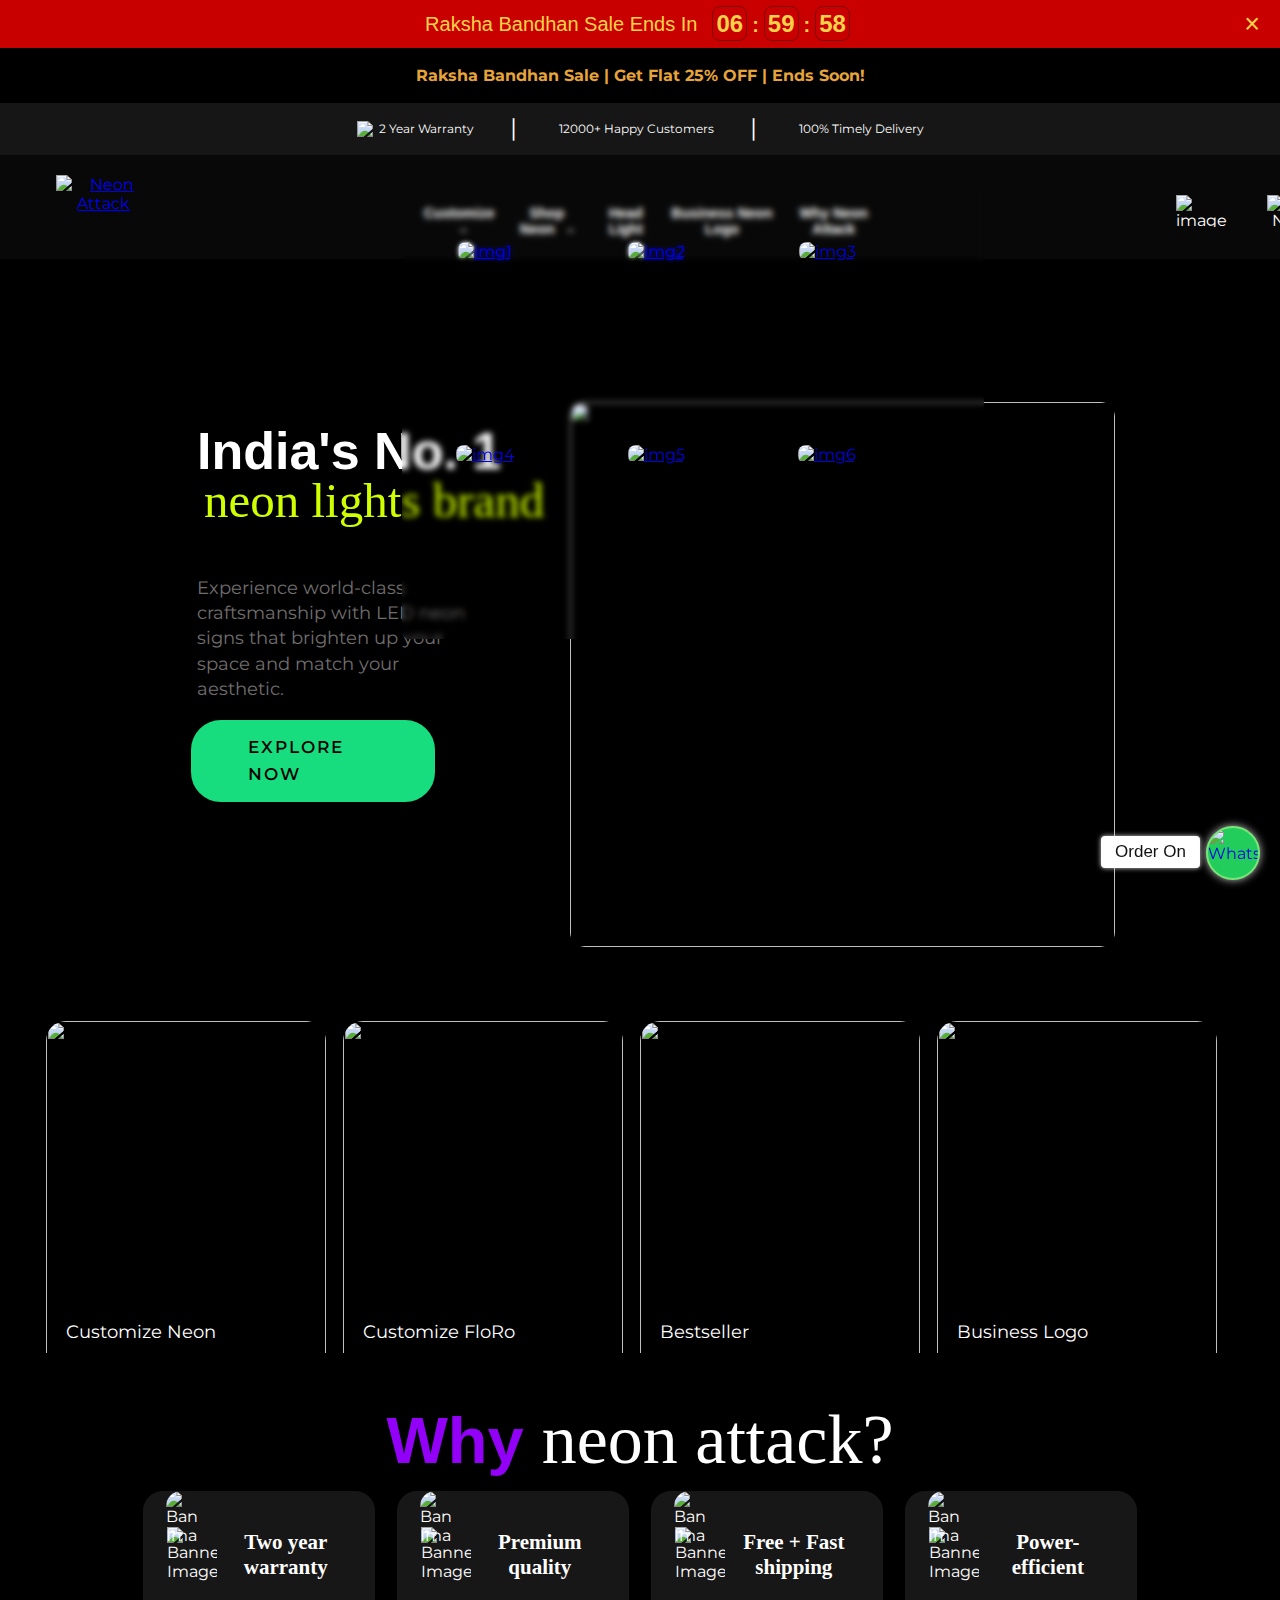
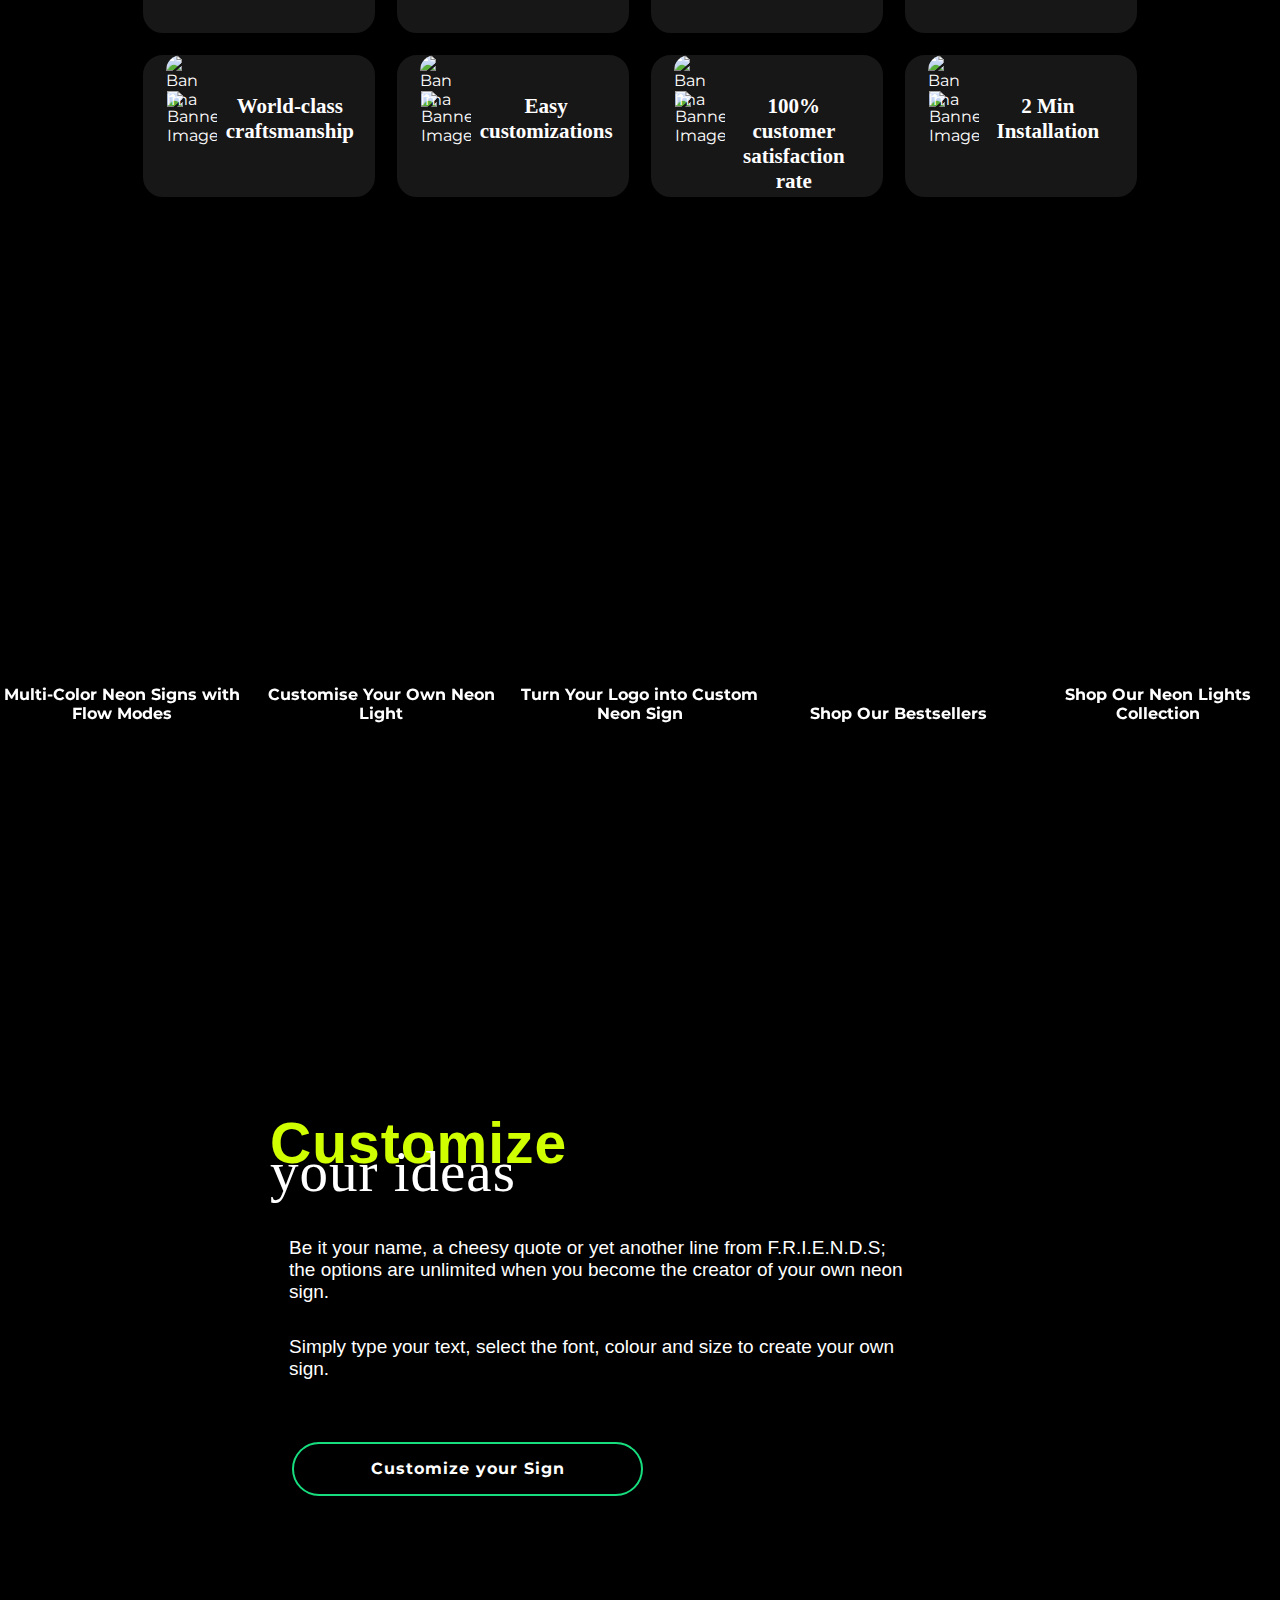
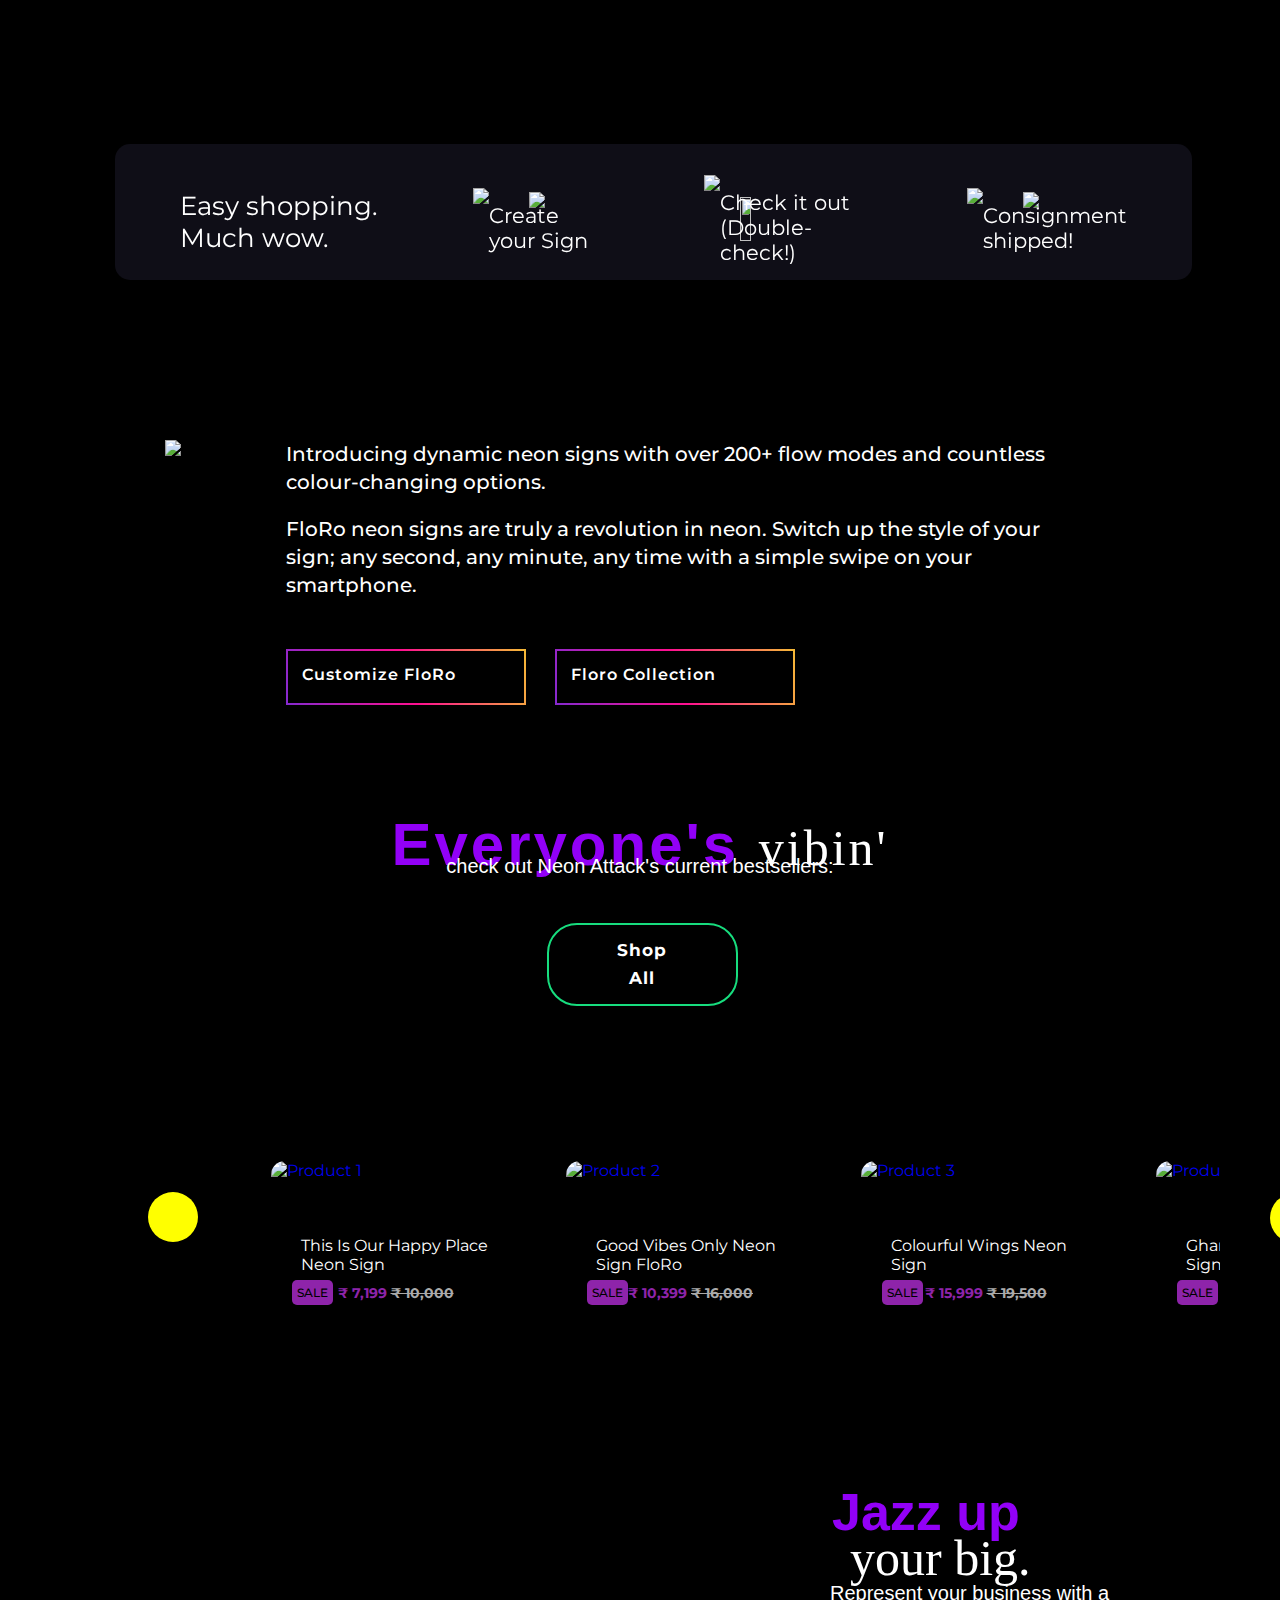
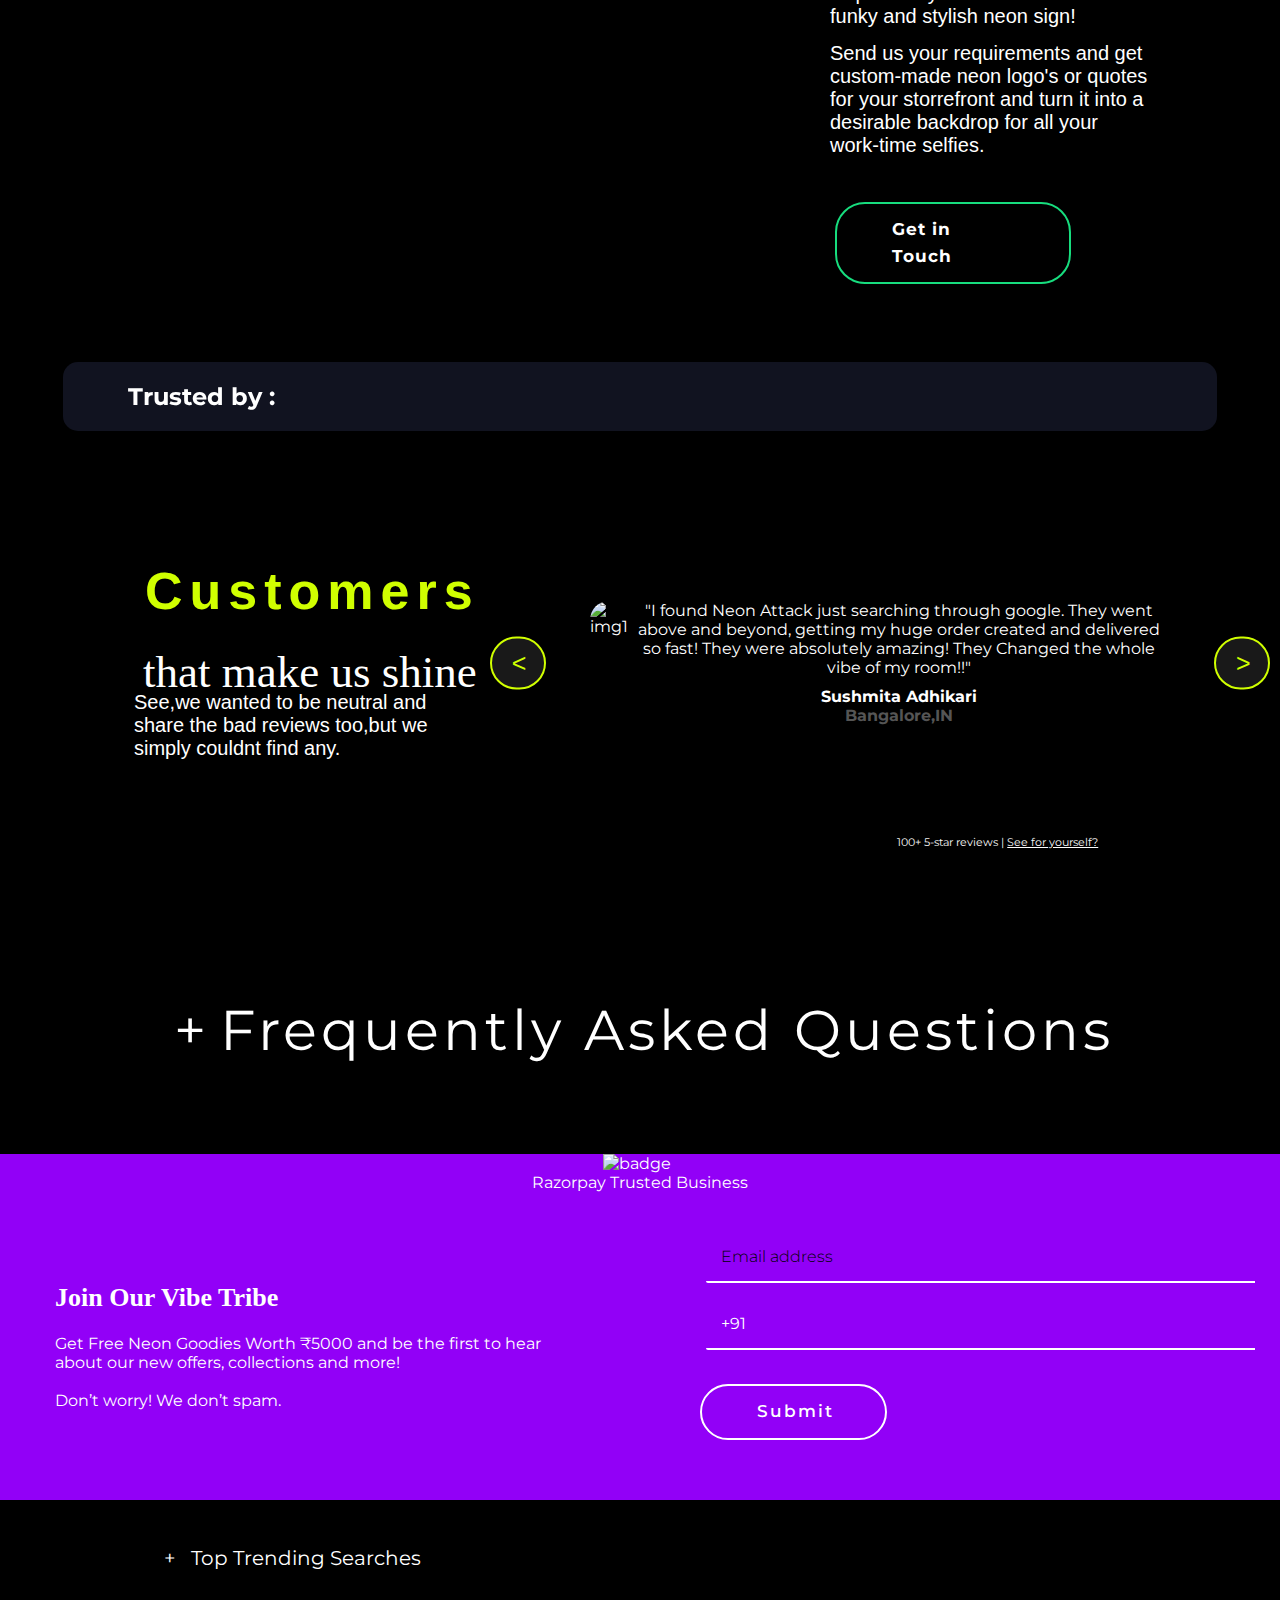
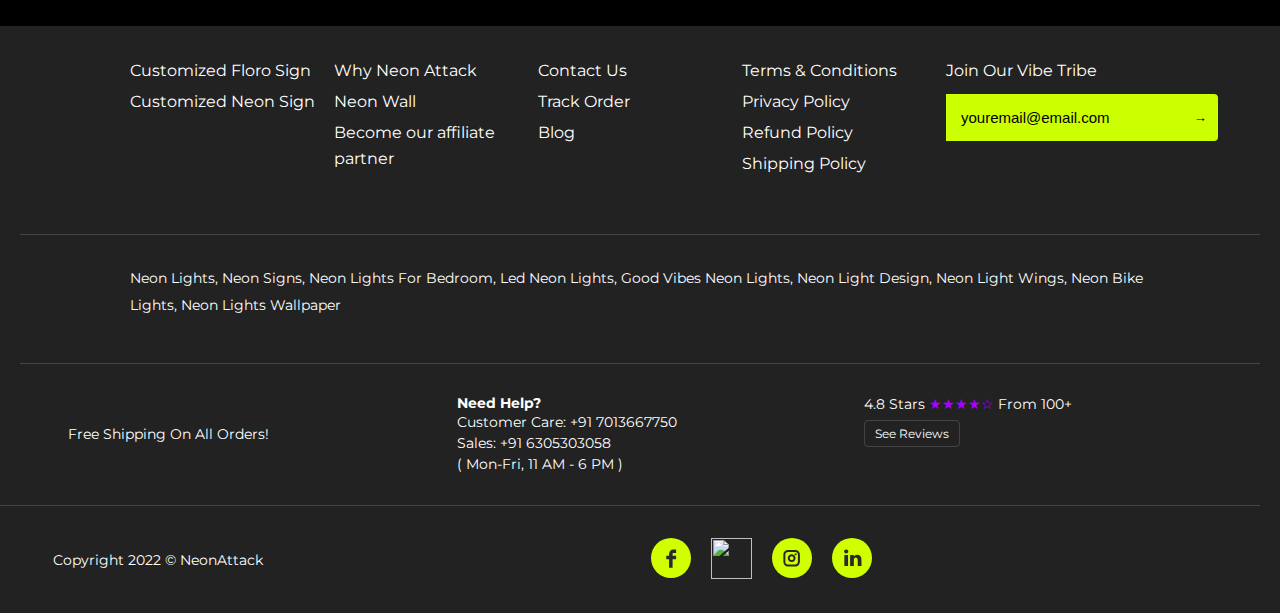
==== commit 5bc8b296: "Update index.html" ====
--- a/index.html
+++ b/index.html
@@ -425,8 +425,7 @@
             <h2 class="eleven-1"> Everyone's <span> vibin' </span> </h2> <br>
             <p class="eleven-2"> check out Neon Attack's current bestsellers: </p>
             <a href="https://www.neonattack.com/collections/best-sellers">
-                <div style=" margin-left:5px; margin-top:45px; width:6%; font-size
-:17px" class="btn-2">Shop All</div>
+                <div style=" margin-left:5px; margin-top:45px; width:6%; font-size:17px" class="btn-2">Shop All</div>
             </a>
         </div>
         <div class="wrapper">
@@ -553,8 +552,7 @@
                 <p class="eleven-2"> Send us your requirements and get custom-made neon logo's or quotes for your
                     storrefront and turn it into a desirable backdrop for all your work-time selfies.</p>
                 <a href="https://www.neonattack.com/pages/for-business">
-                    <div style="margin-top:45px; width:38%; font-size
-:17px" class="btn-2"> Get in Touch </div>
+                    <div style="margin-left:5px; margin-top:45px; width:38%; font-size:17px" class="btn-2"> Get in Touch </div>
                 </a>
             </div>
         </div>
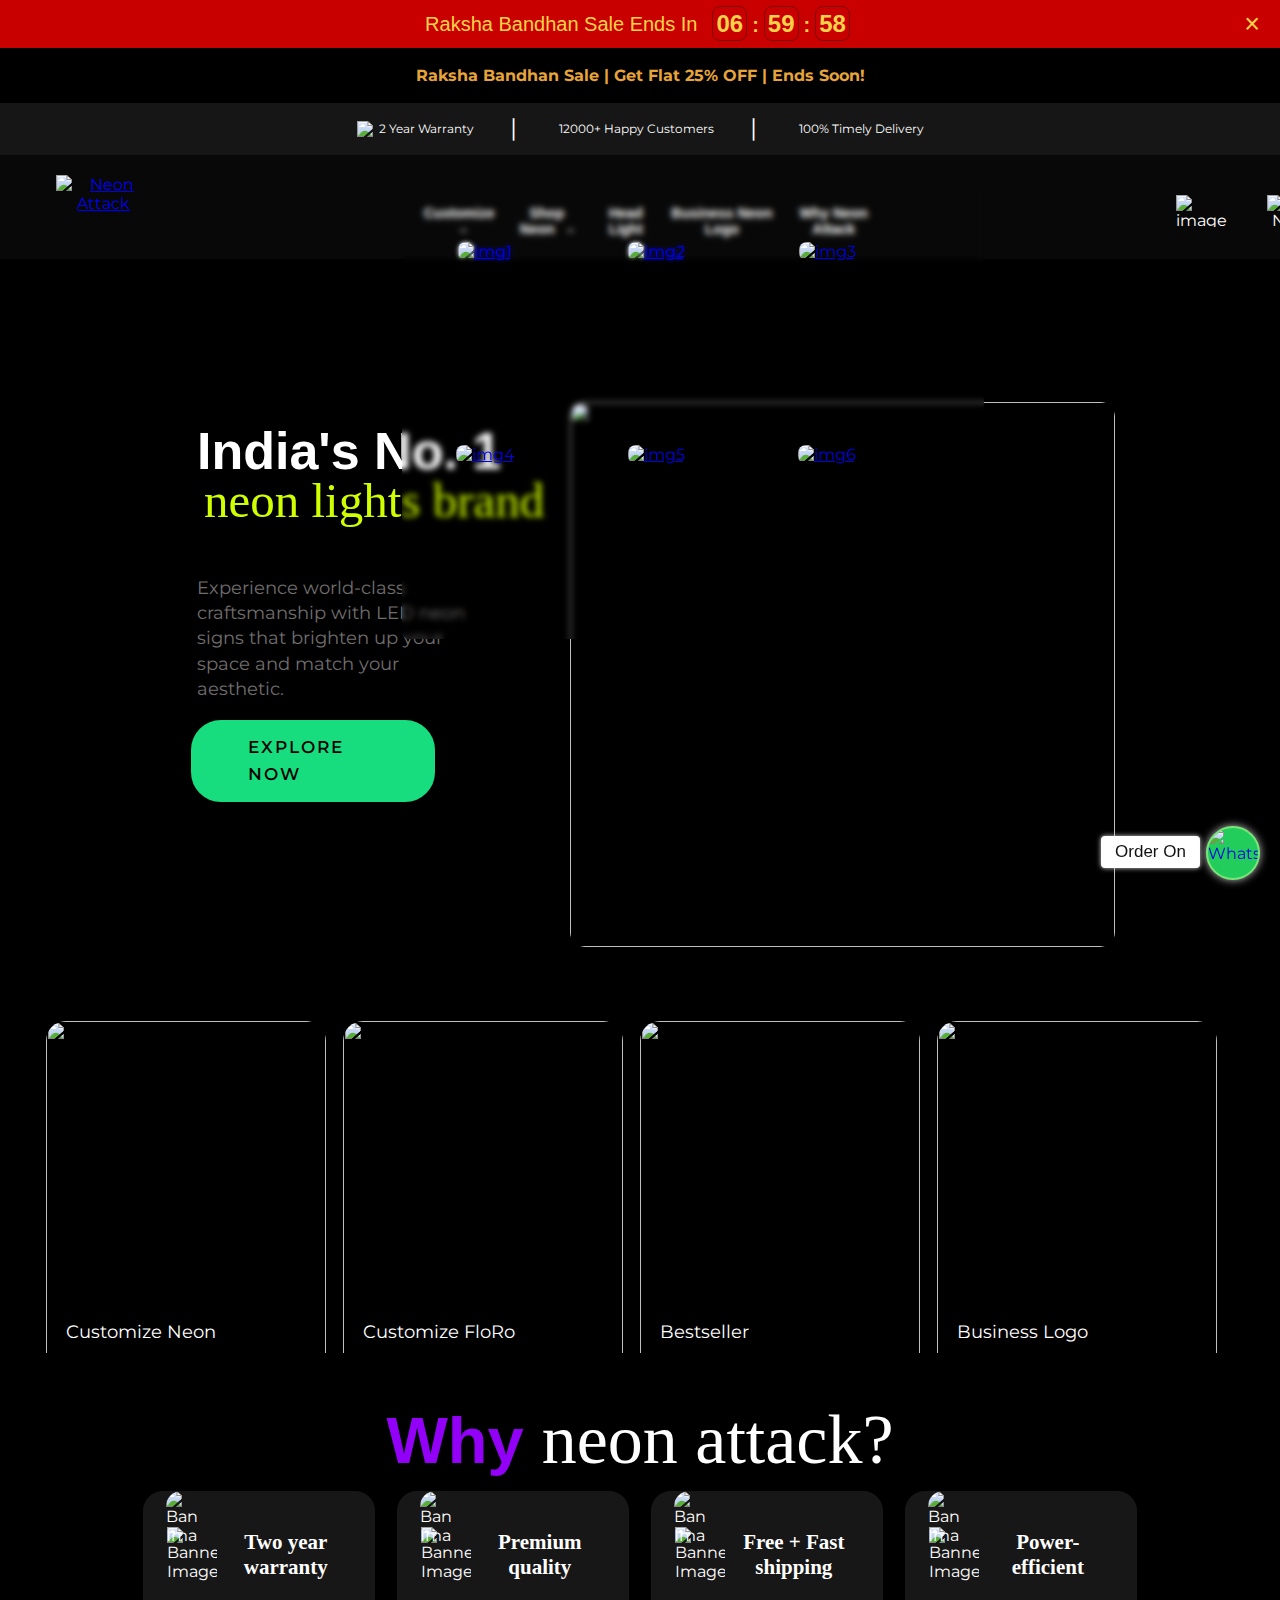
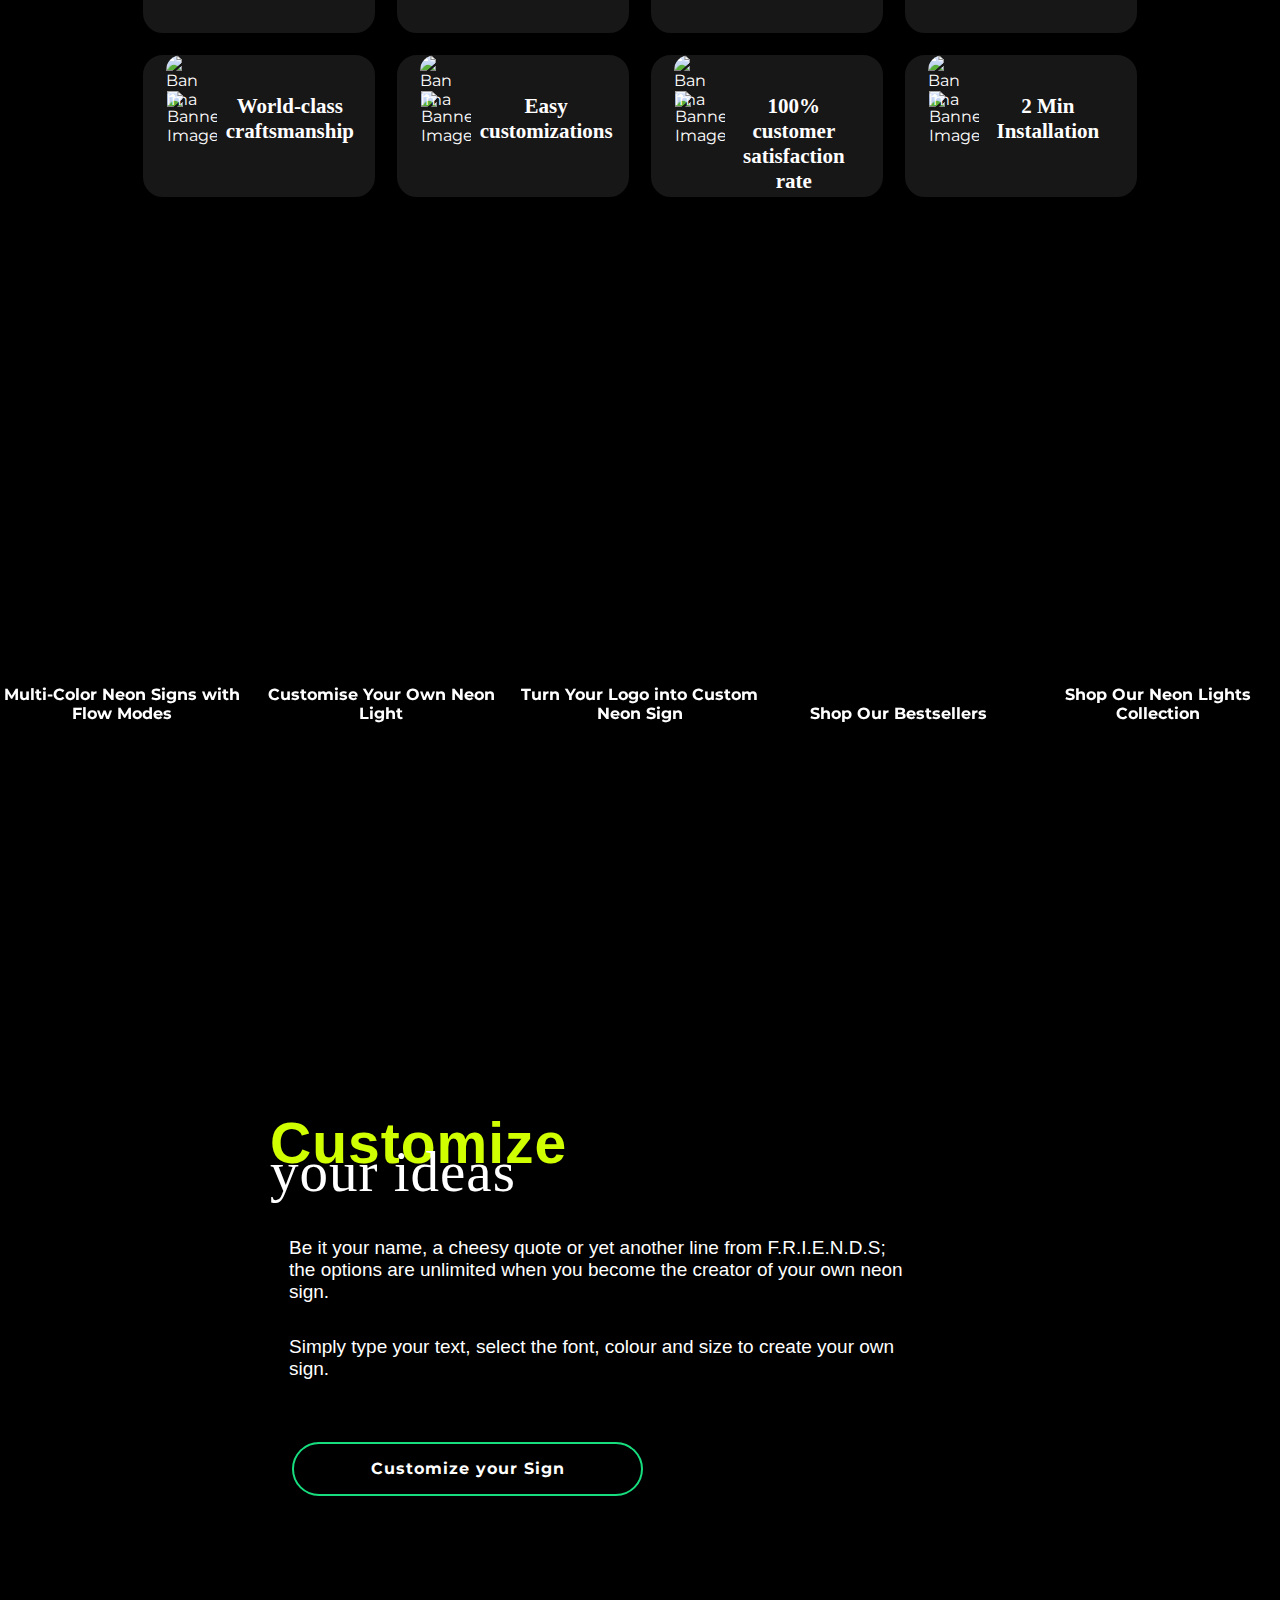
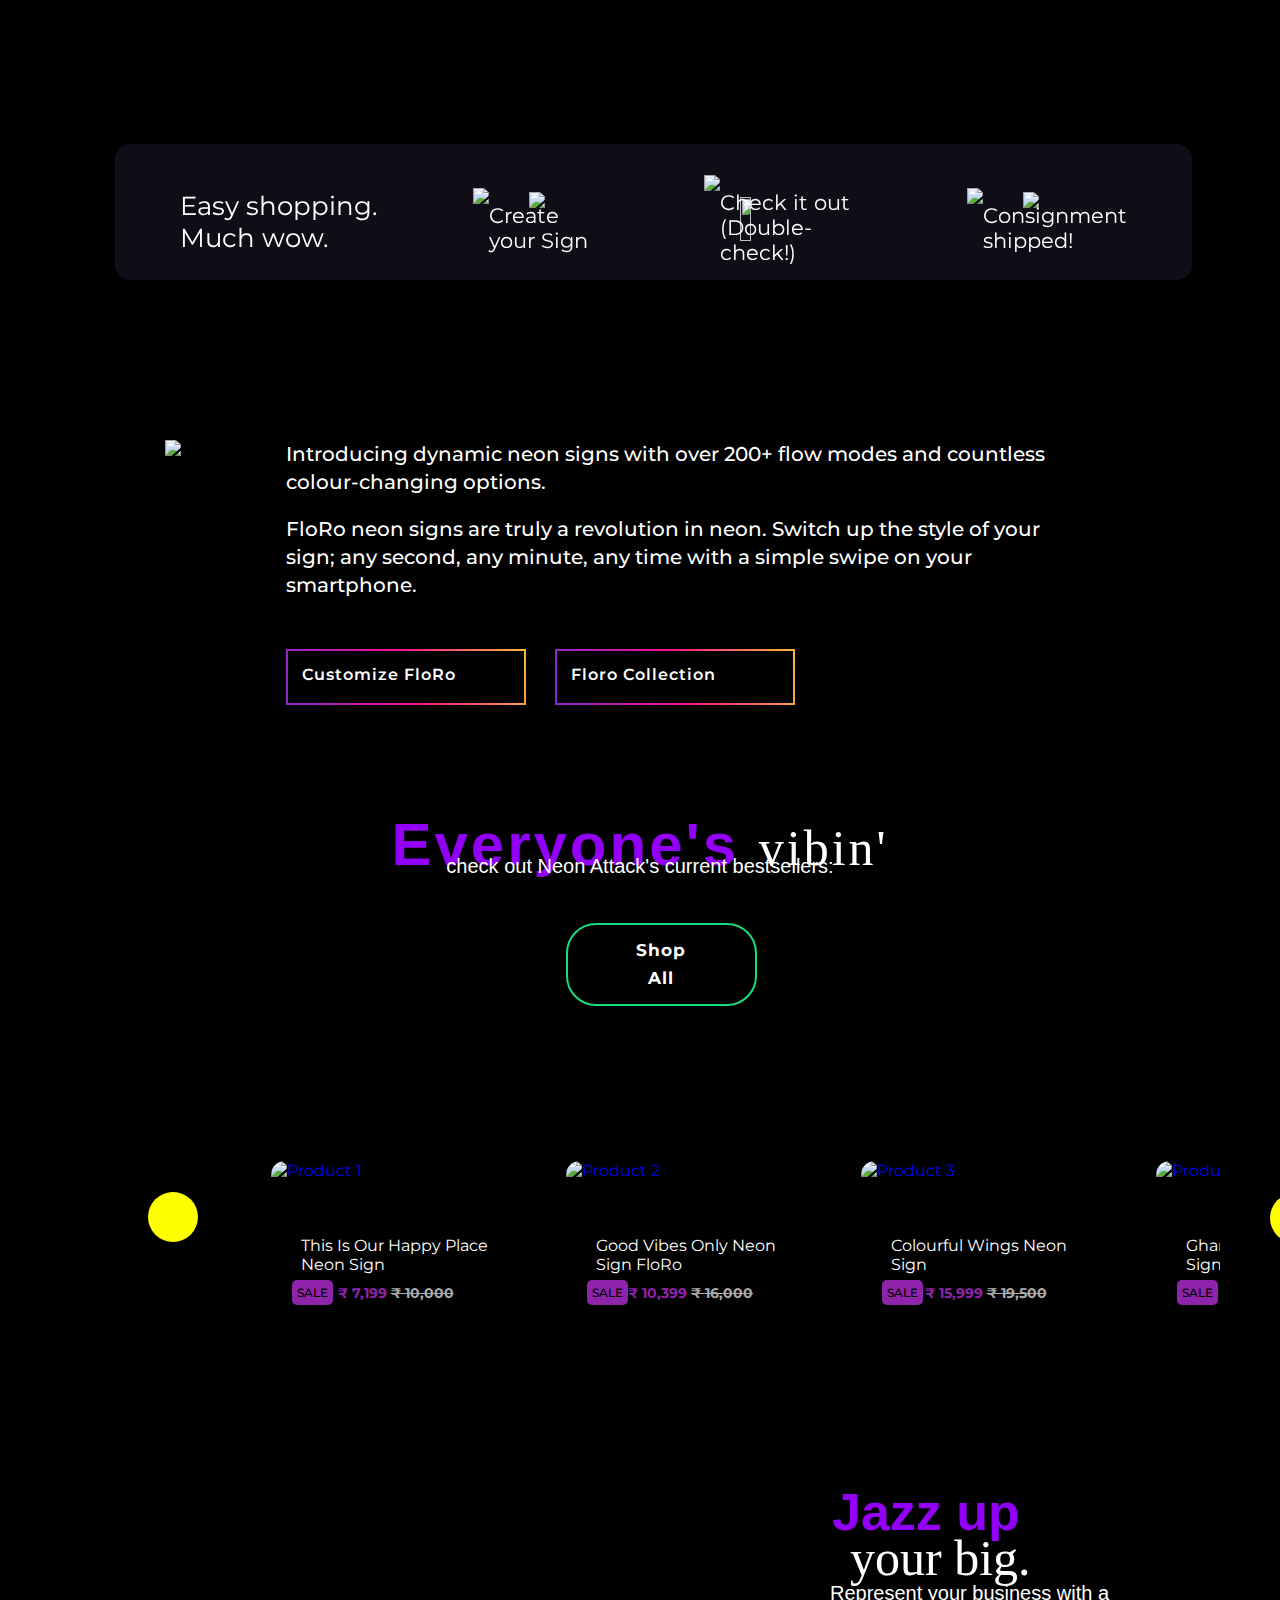
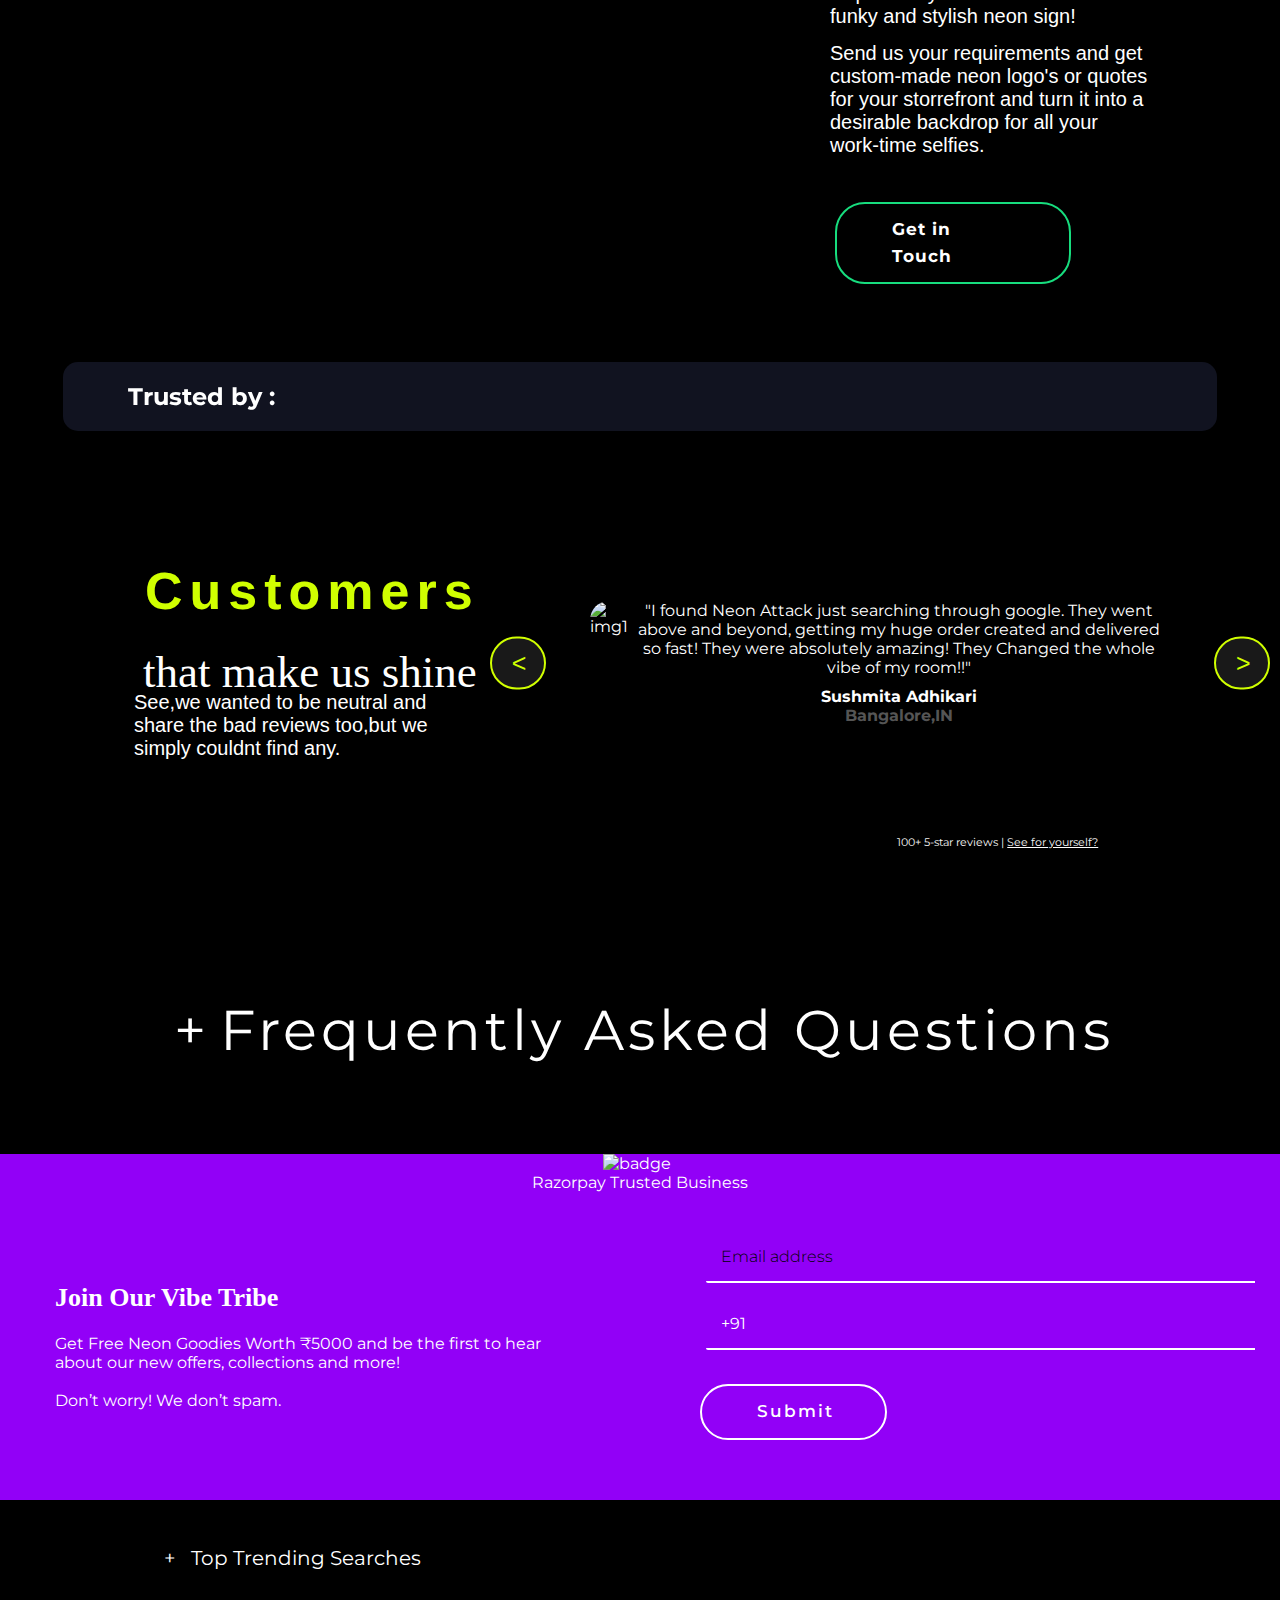
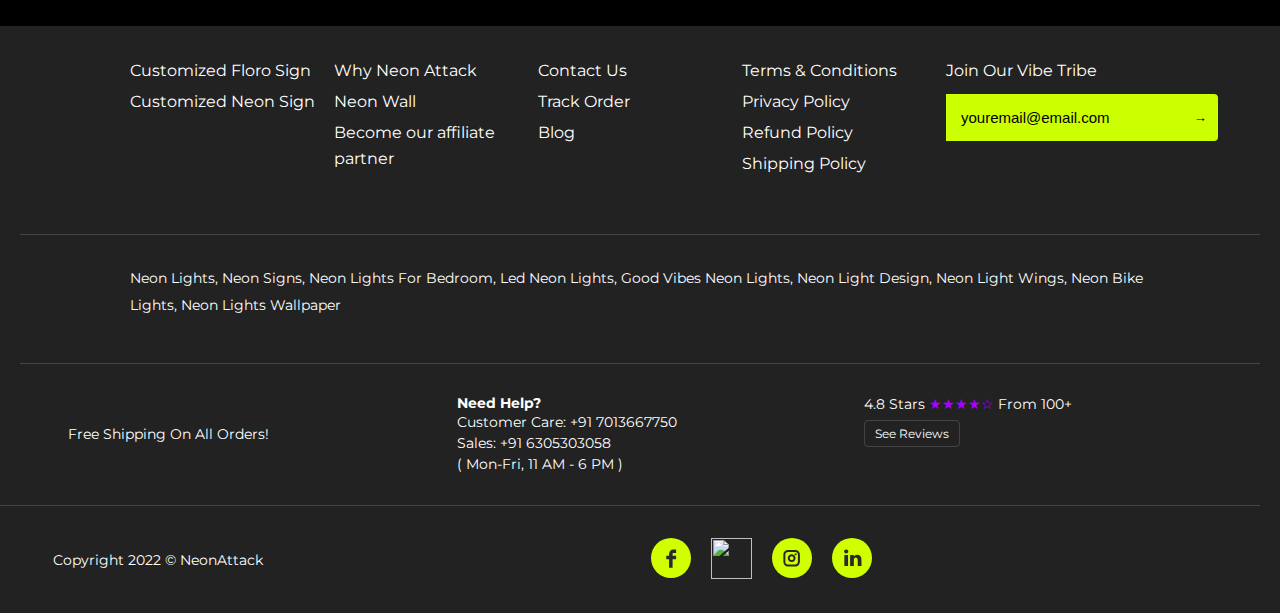
==== commit 36a9ab6a: "Update index.html" ====
--- a/index.html
+++ b/index.html
@@ -425,7 +425,8 @@
             <h2 class="eleven-1"> Everyone's <span> vibin' </span> </h2> <br>
             <p class="eleven-2"> check out Neon Attack's current bestsellers: </p>
             <a href="https://www.neonattack.com/collections/best-sellers">
-                <div style=" margin-left:5px; margin-top:45px; width:6%; font-size:17px" class="btn-2">Shop All</div>
+                <div style="margin-top:45px; width:6%; font-size
+:17px" class="btn-2">Shop All</div>
             </a>
         </div>
         <div class="wrapper">
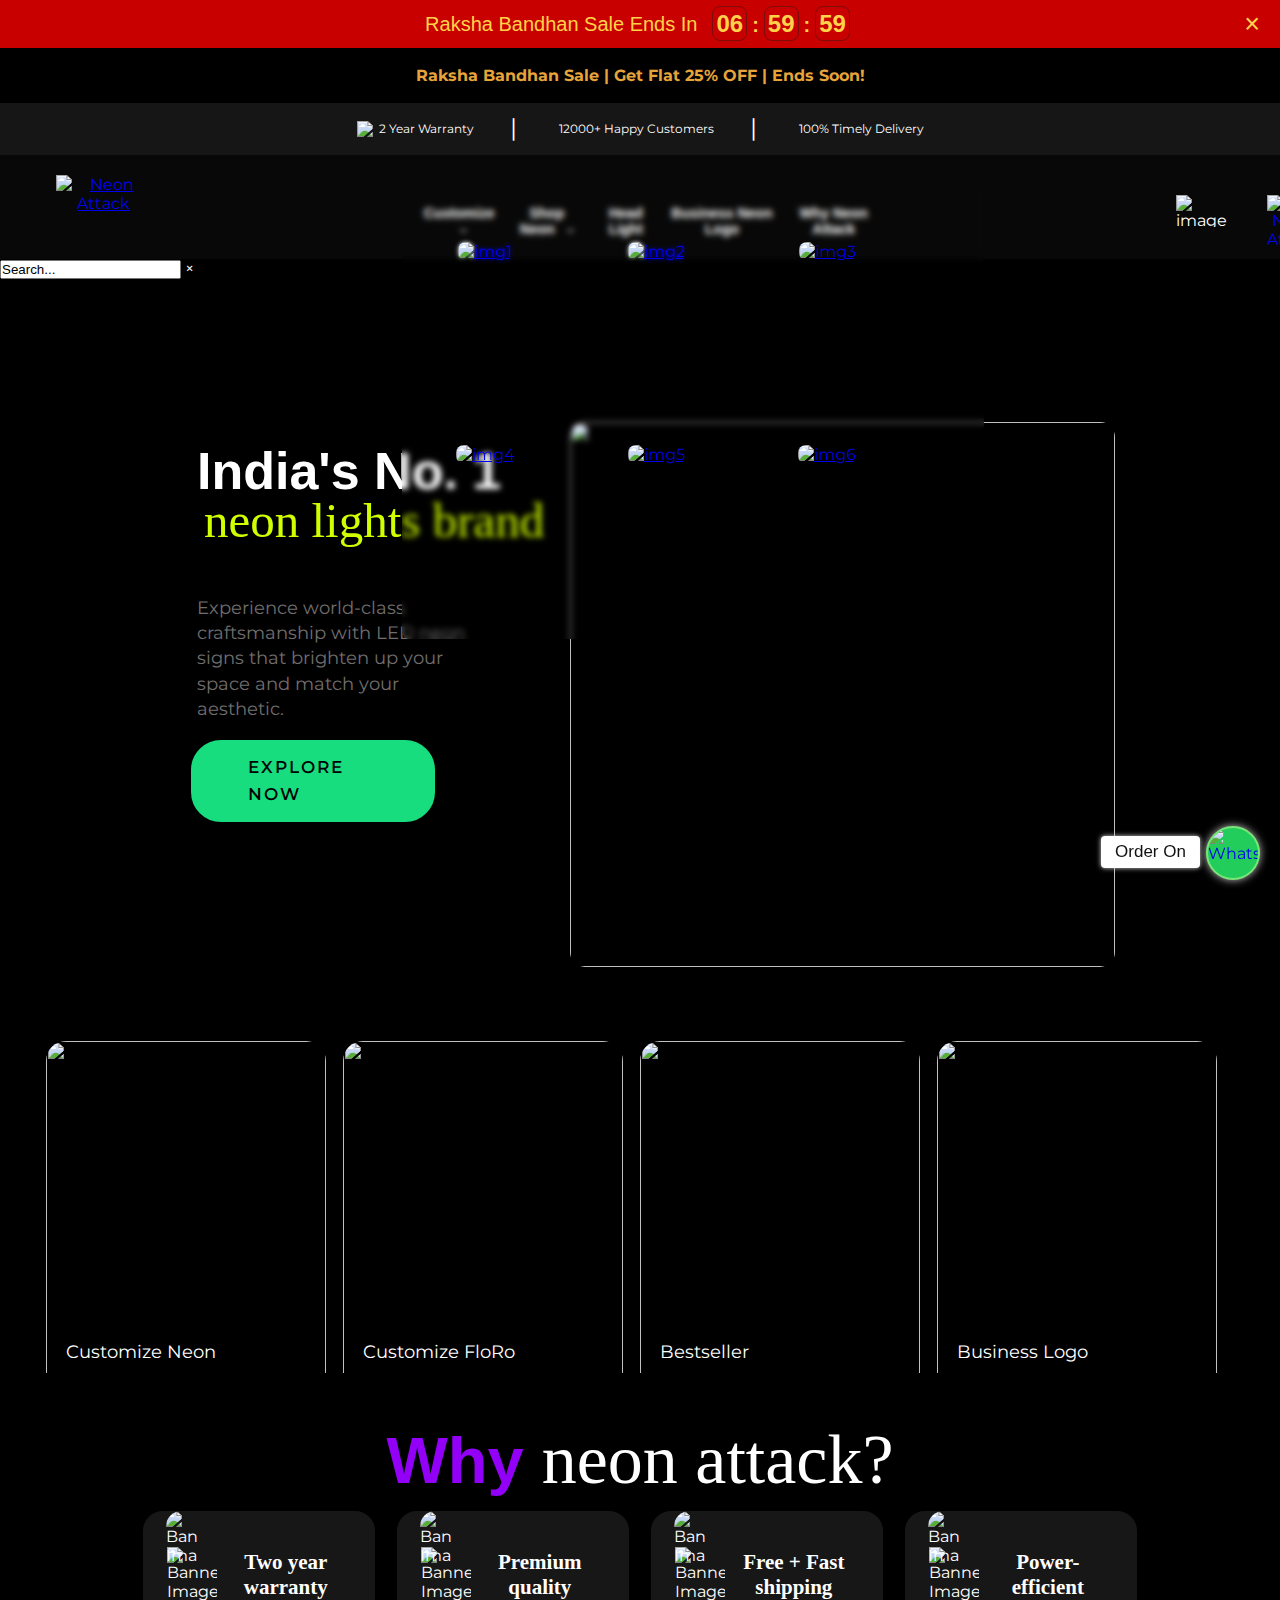
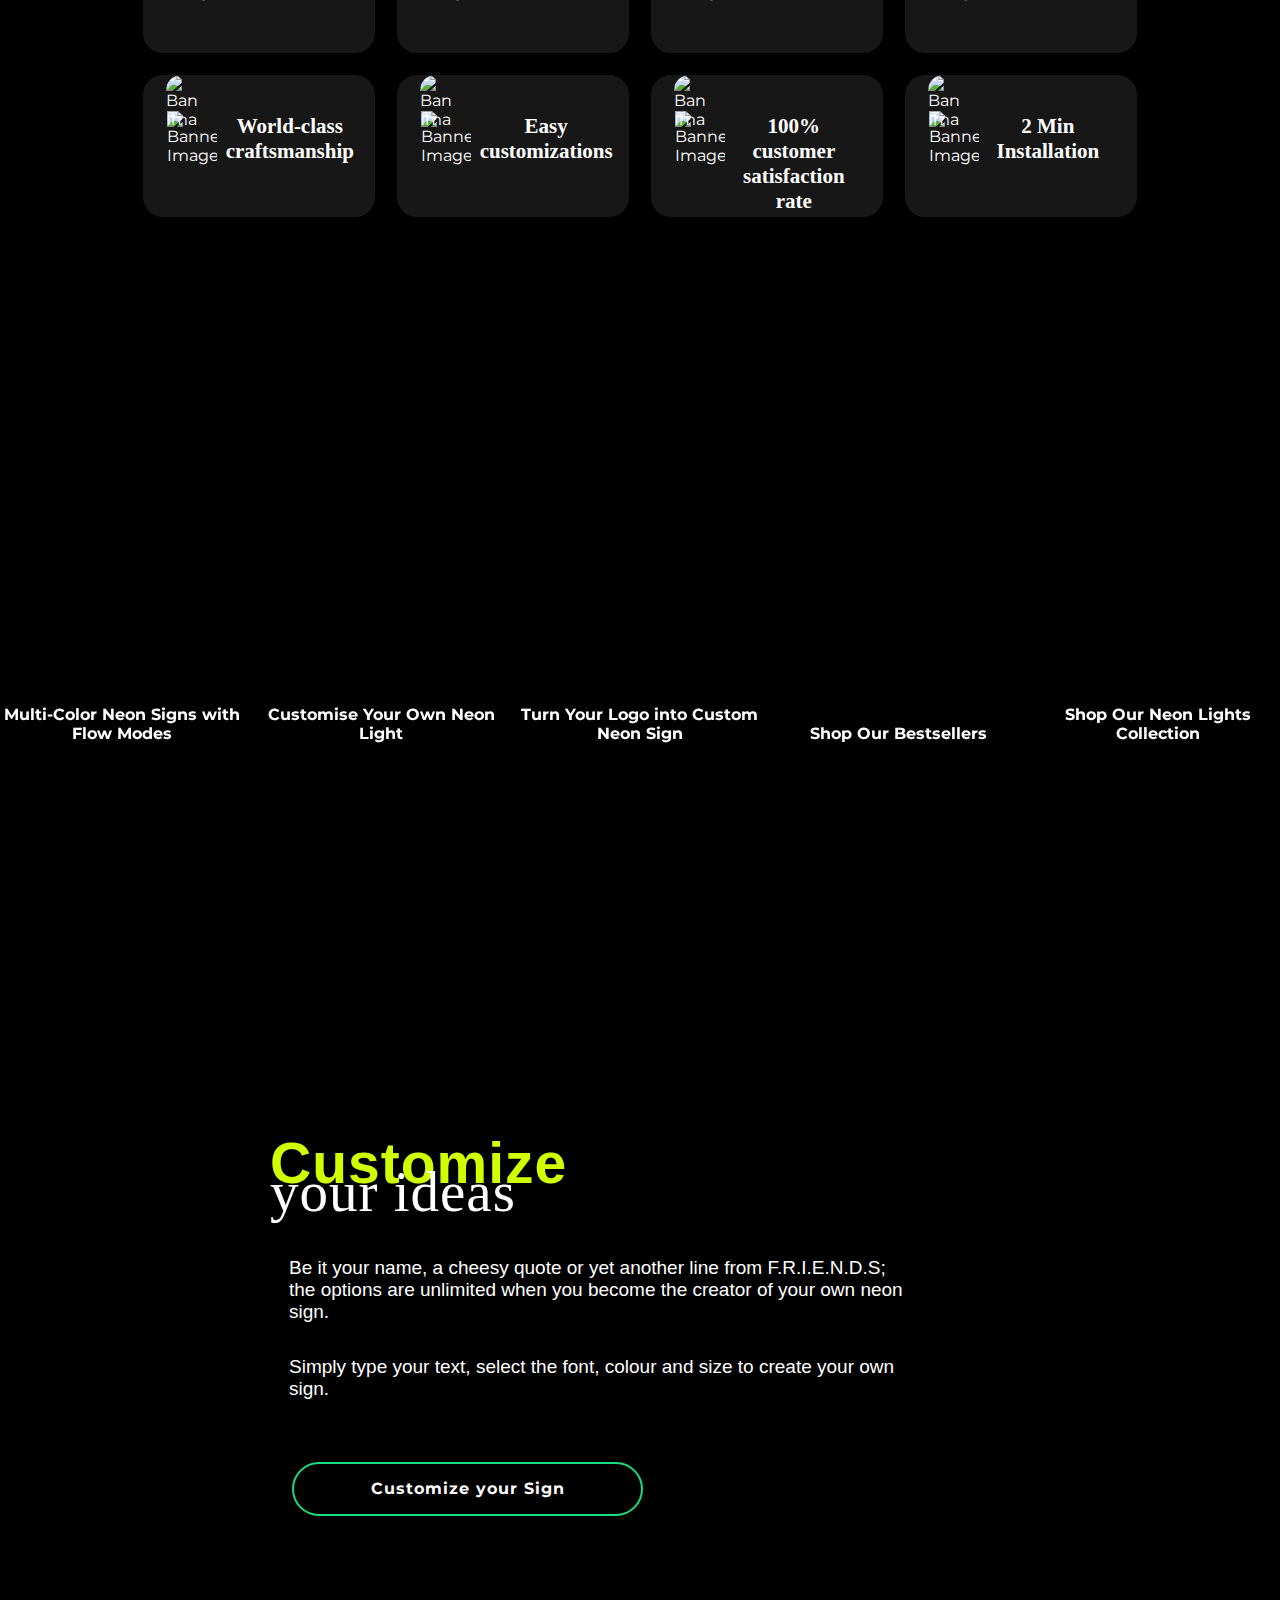
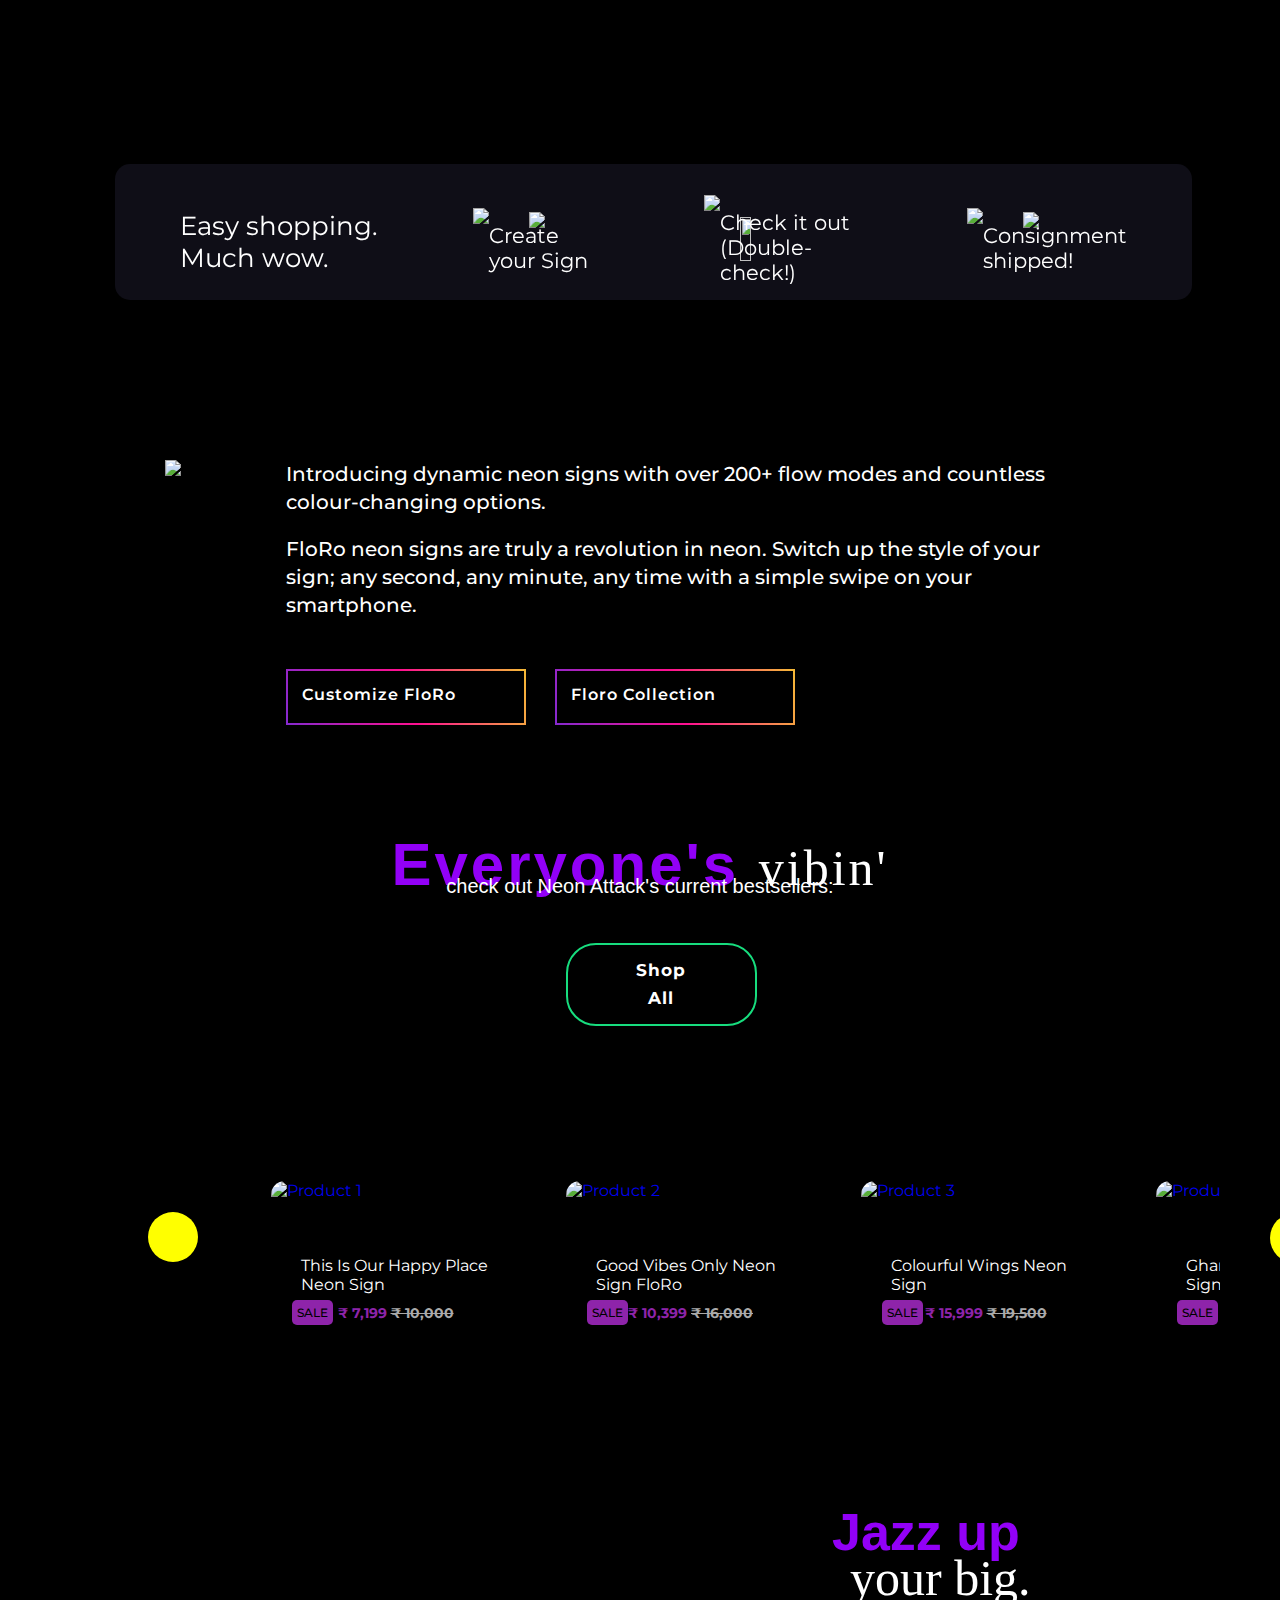
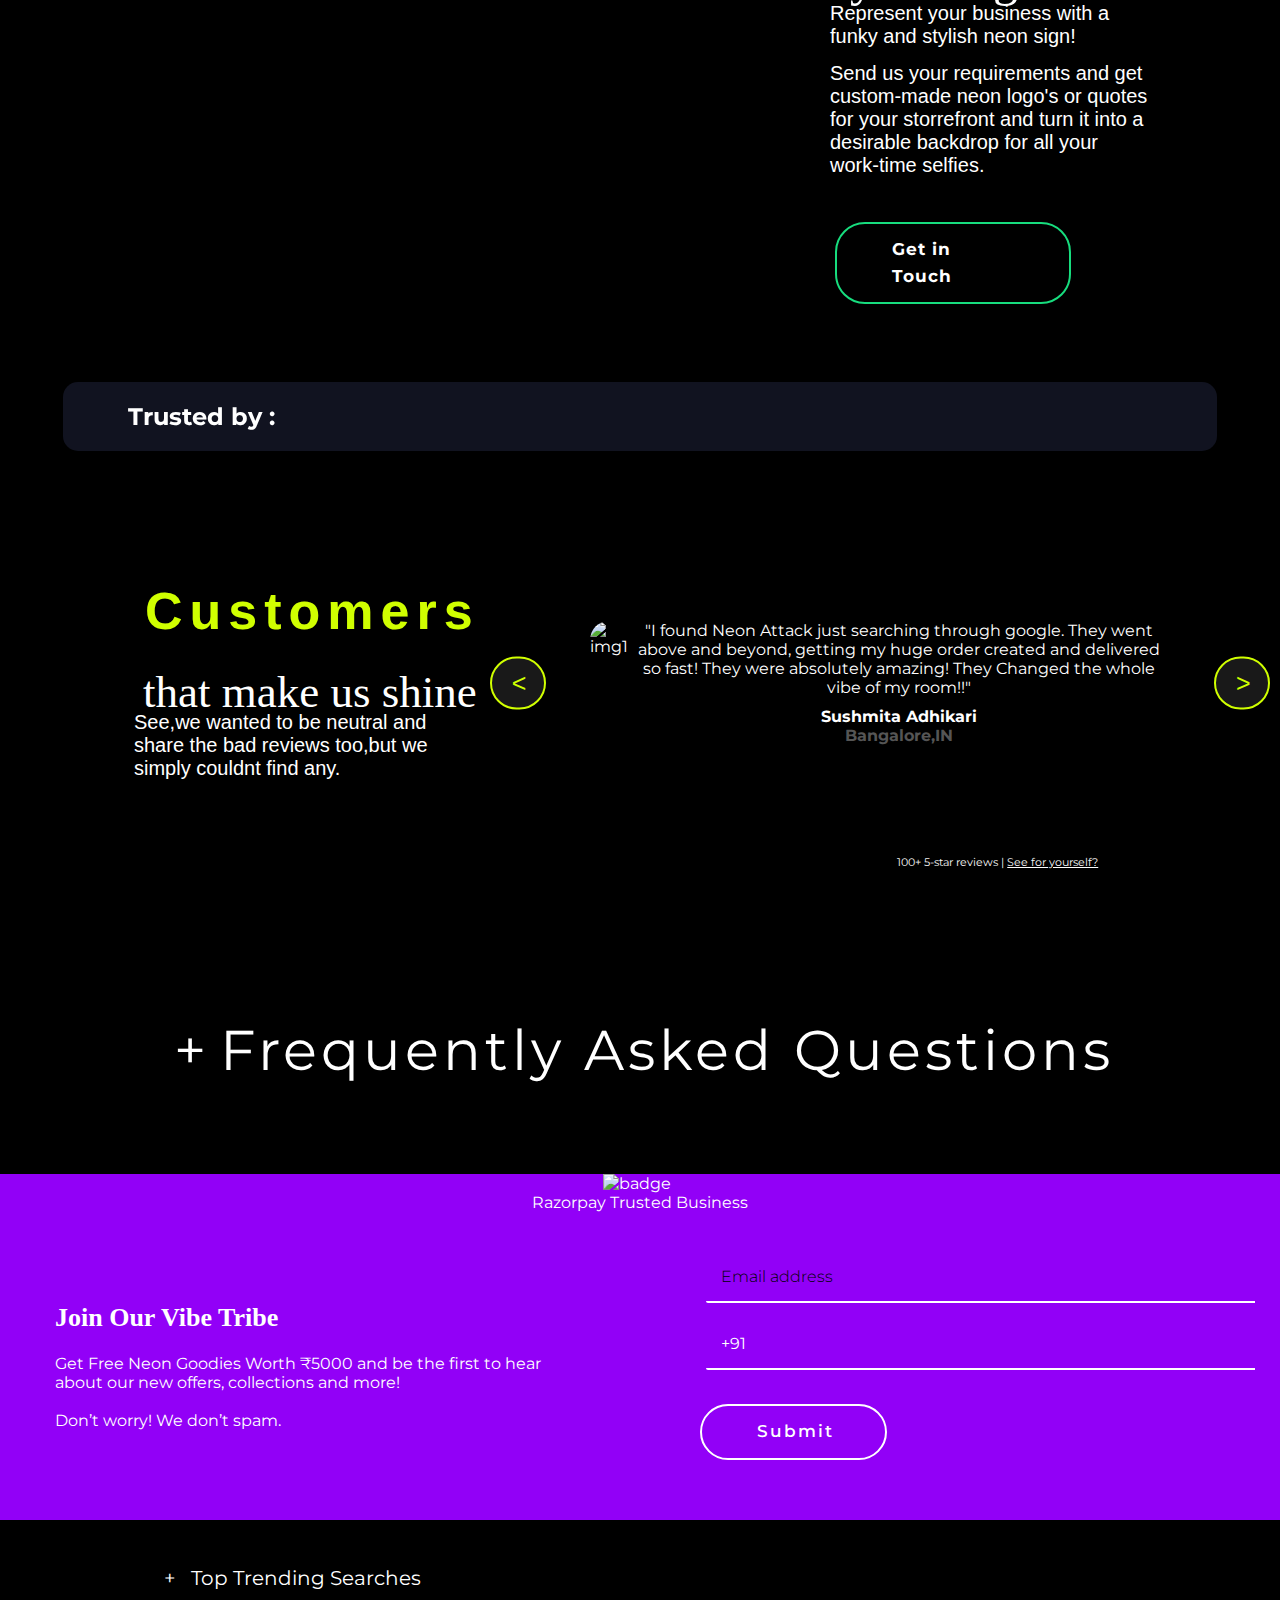
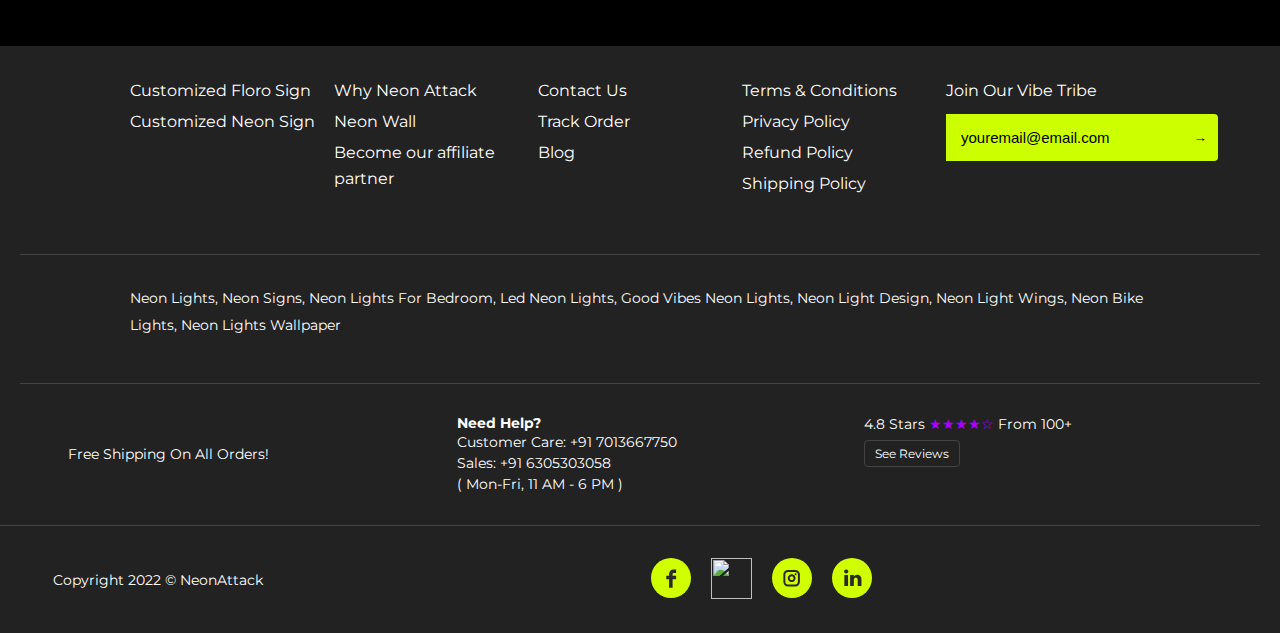
==== commit a41945b2: "Update index.html" ====
--- a/index.html
+++ b/index.html
@@ -9,6 +9,7 @@
         integrity="sha512-SnH5WK+bZxgPHs44uWIX+LLJAJ9/2PkPKZ5QiAj6Ta86w+fsb2TkcmfRyVX3pBnMFcV7oQPJkl9QevSCWr3W6A=="
         crossorigin="anonymous" referrerpolicy="no-referrer" />
     <link rel="stylesheet" href="styles2.css">
+    <link rel="stylesheet" href="styles1.css">
     <link rel="preconnect" href="https://fonts.googleapis.com">
     <link rel="preconnect" href="https://fonts.gstatic.com" crossorigin>
     <link href="https://fonts.googleapis.com/css2?family=Anton+SC&family=Homemade+Apple&display=swap" rel="stylesheet">
@@ -123,12 +124,20 @@
                 </div>
             </div>
             <div class="search">
-                <img class="img2"
+                <img id="searchIcon" class="img2"
                     src="https://cdn.shopify.com/s/files/1/0627/9036/9489/files/Mask_Group_3387.png?v=1667826609"
-                    alt="image" srcset=""> &nbsp;&nbsp;&nbsp;&nbsp;&nbsp;
-                <i class="fa-regular fa-user"></i>&nbsp;&nbsp;&nbsp;&nbsp;&nbsp;
+                    alt="image" srcset=""/> &nbsp;&nbsp;&nbsp;&nbsp;&nbsp;
+                    <a href="Login.html" style="text-decoration: none;"><i class="fa-regular fa-user"></i></a>&nbsp;&nbsp;&nbsp;&nbsp;&nbsp;
+                    <a href="Cart.html" style="text-decoration: none;">
                 <img src="https://cdn.shopify.com/s/files/1/0627/9036/9489/files/Mask_Group_3386.png?v=1667826609"
-                    alt="Neon Attack" srcset="">
+                    alt="Neon Attack" srcset=""></a>
+            </div>
+        </div>
+         <!-- Search bar container -->
+         <div id="searchBarContainer">
+            <div class="search-bar-wrapper">
+                <input type="text" id="searchBar" placeholder="Search...">
+                <span id="closeSearchBar" class="close-btn">&times;</span>
             </div>
         </div>
         <div class="four">
@@ -1061,12 +1070,11 @@
                 <img src="https://upload.wikimedia.org/wikipedia/commons/6/6b/WhatsApp.svg" alt="WhatsApp">
             </a>
         </div>
+
+</div>
+
+<script src="script.js"></script>
+<script src="Search.js"></script>
 </body>
 
 </html>
-</div>
-
-<script src="script.js"></script>
-</body>
-
-</html>
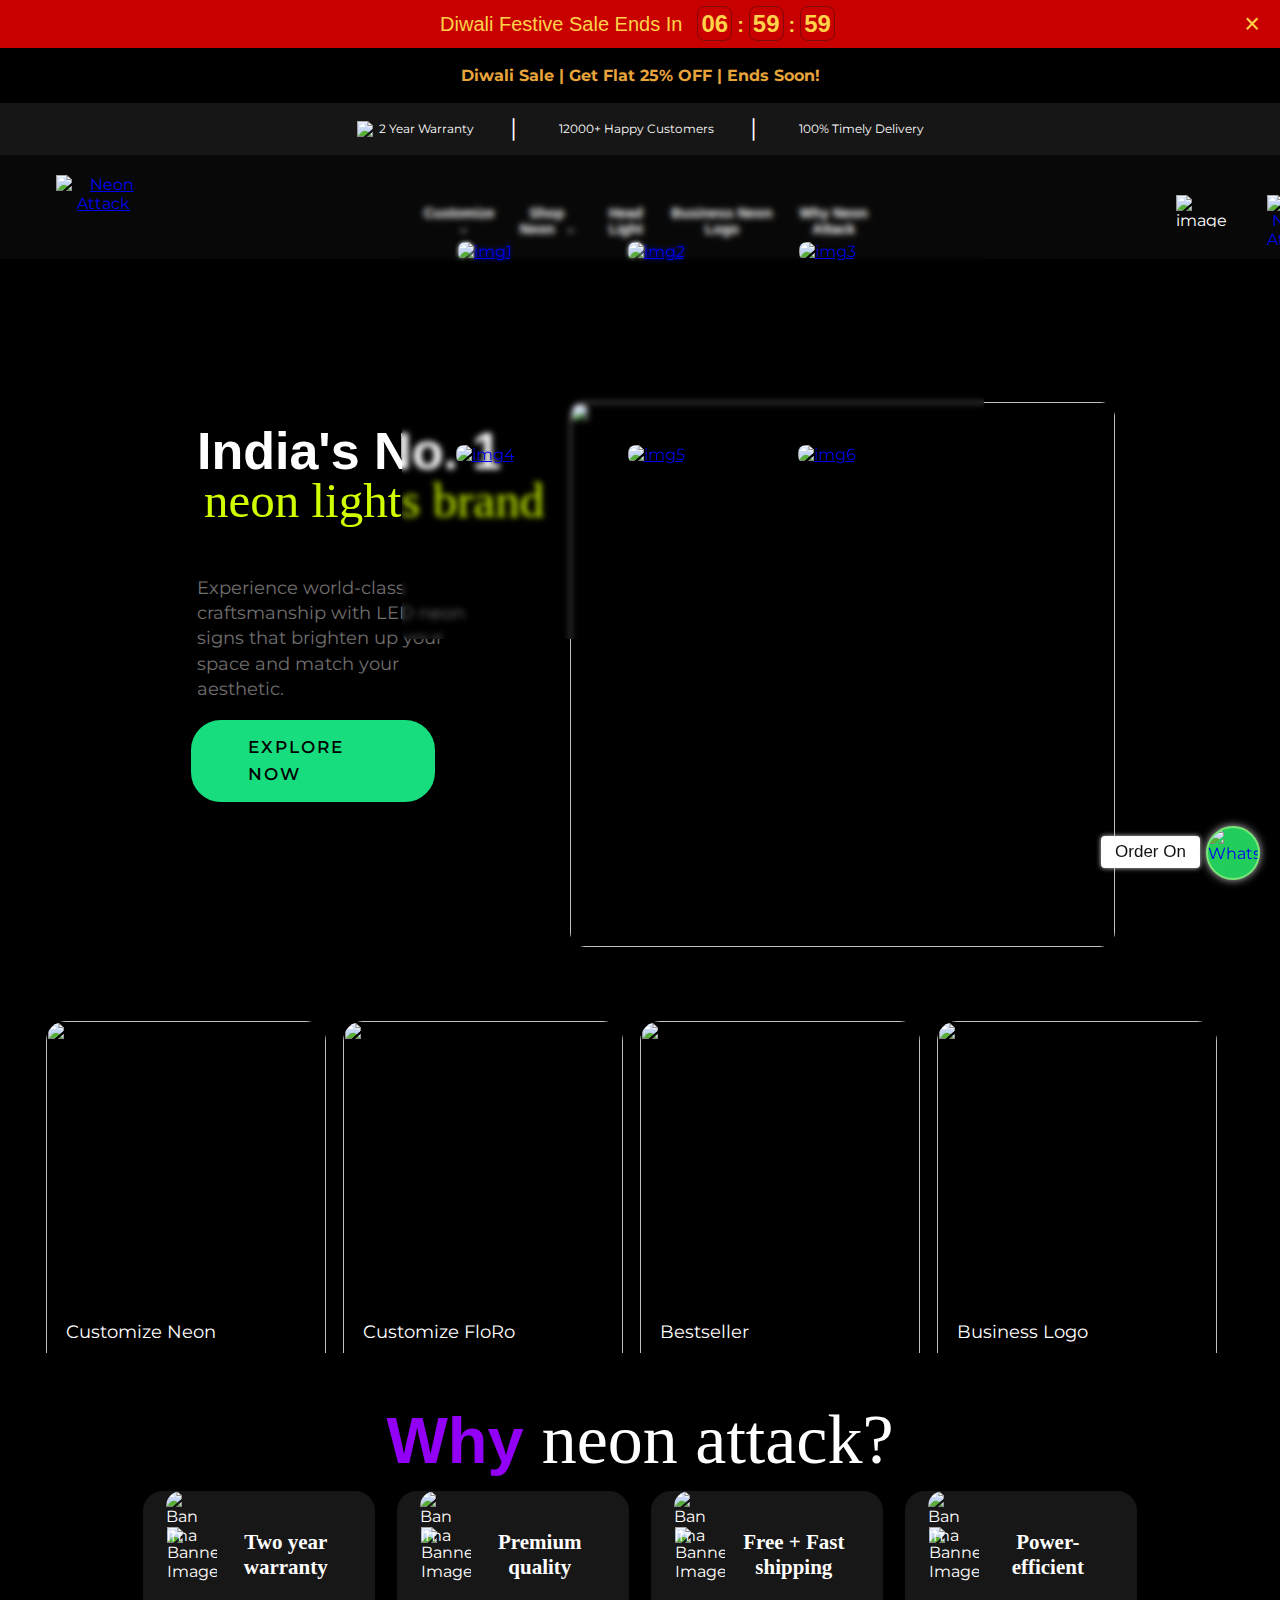
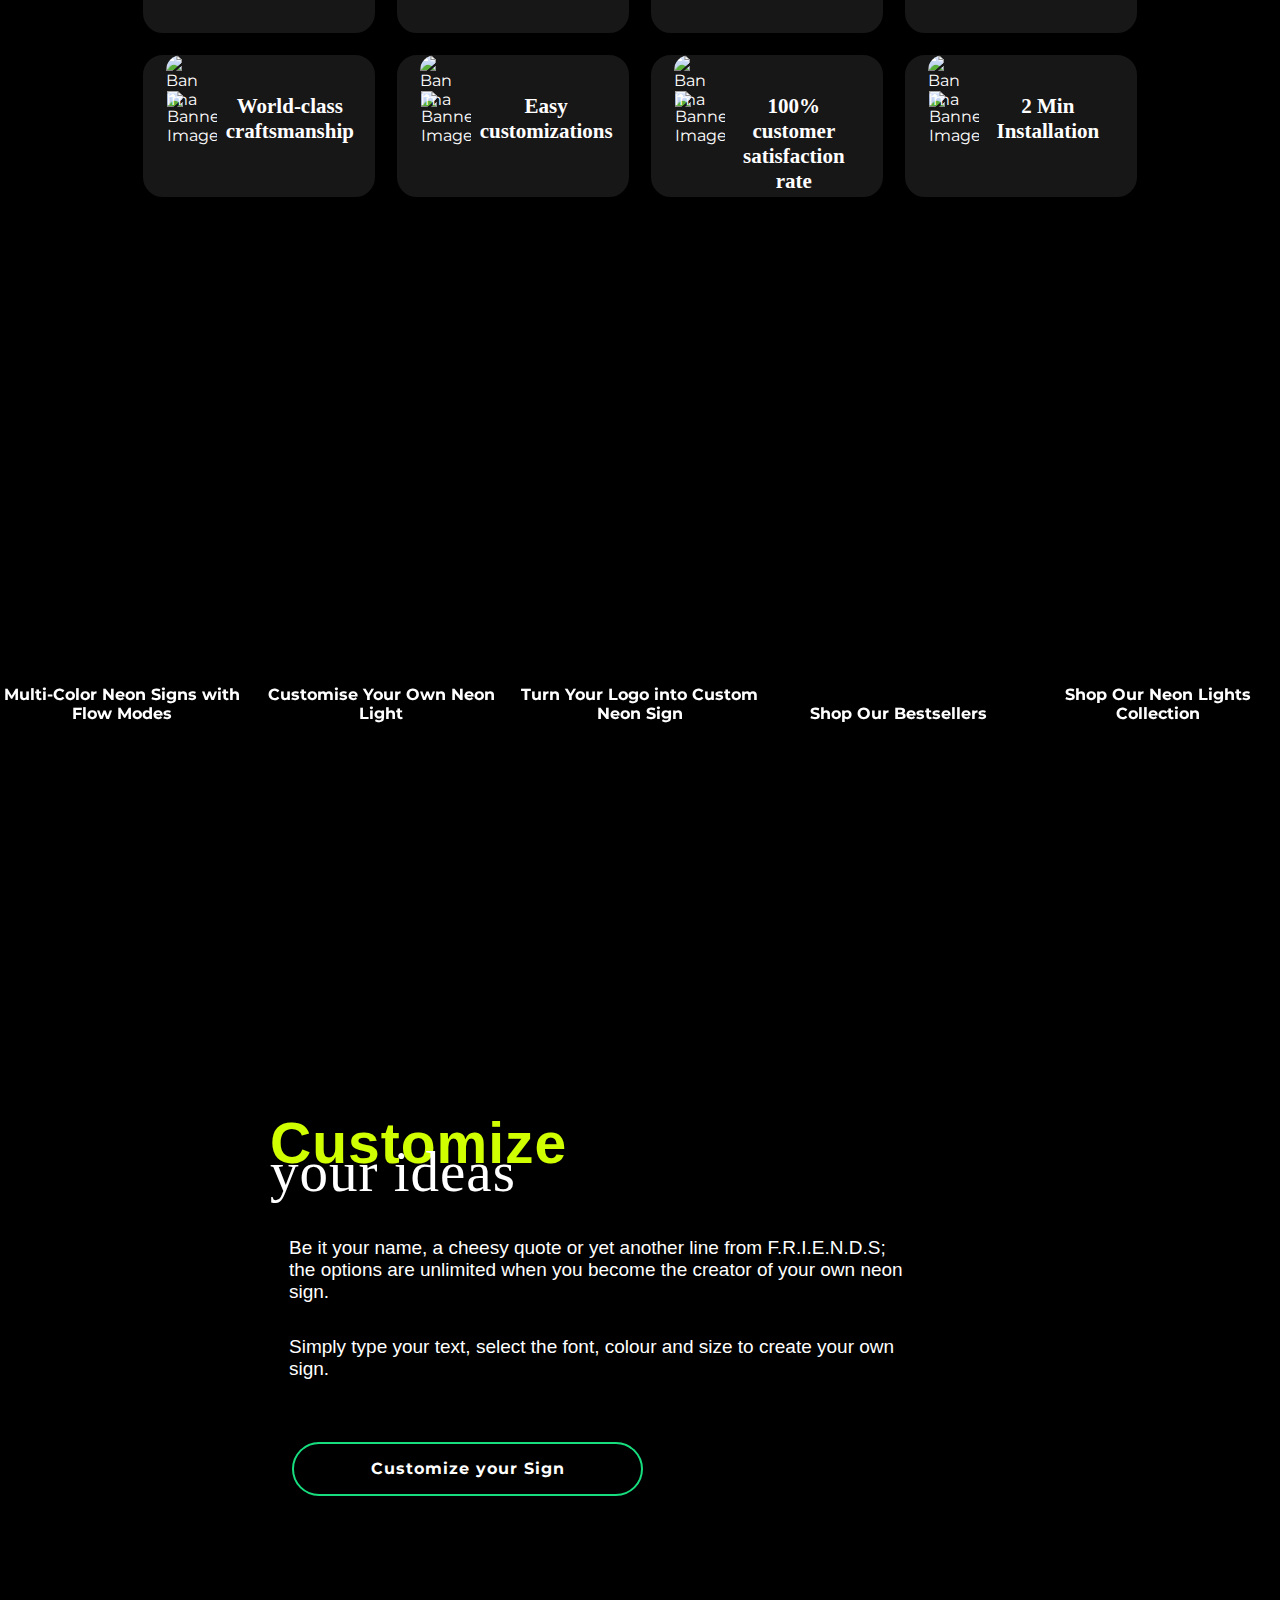
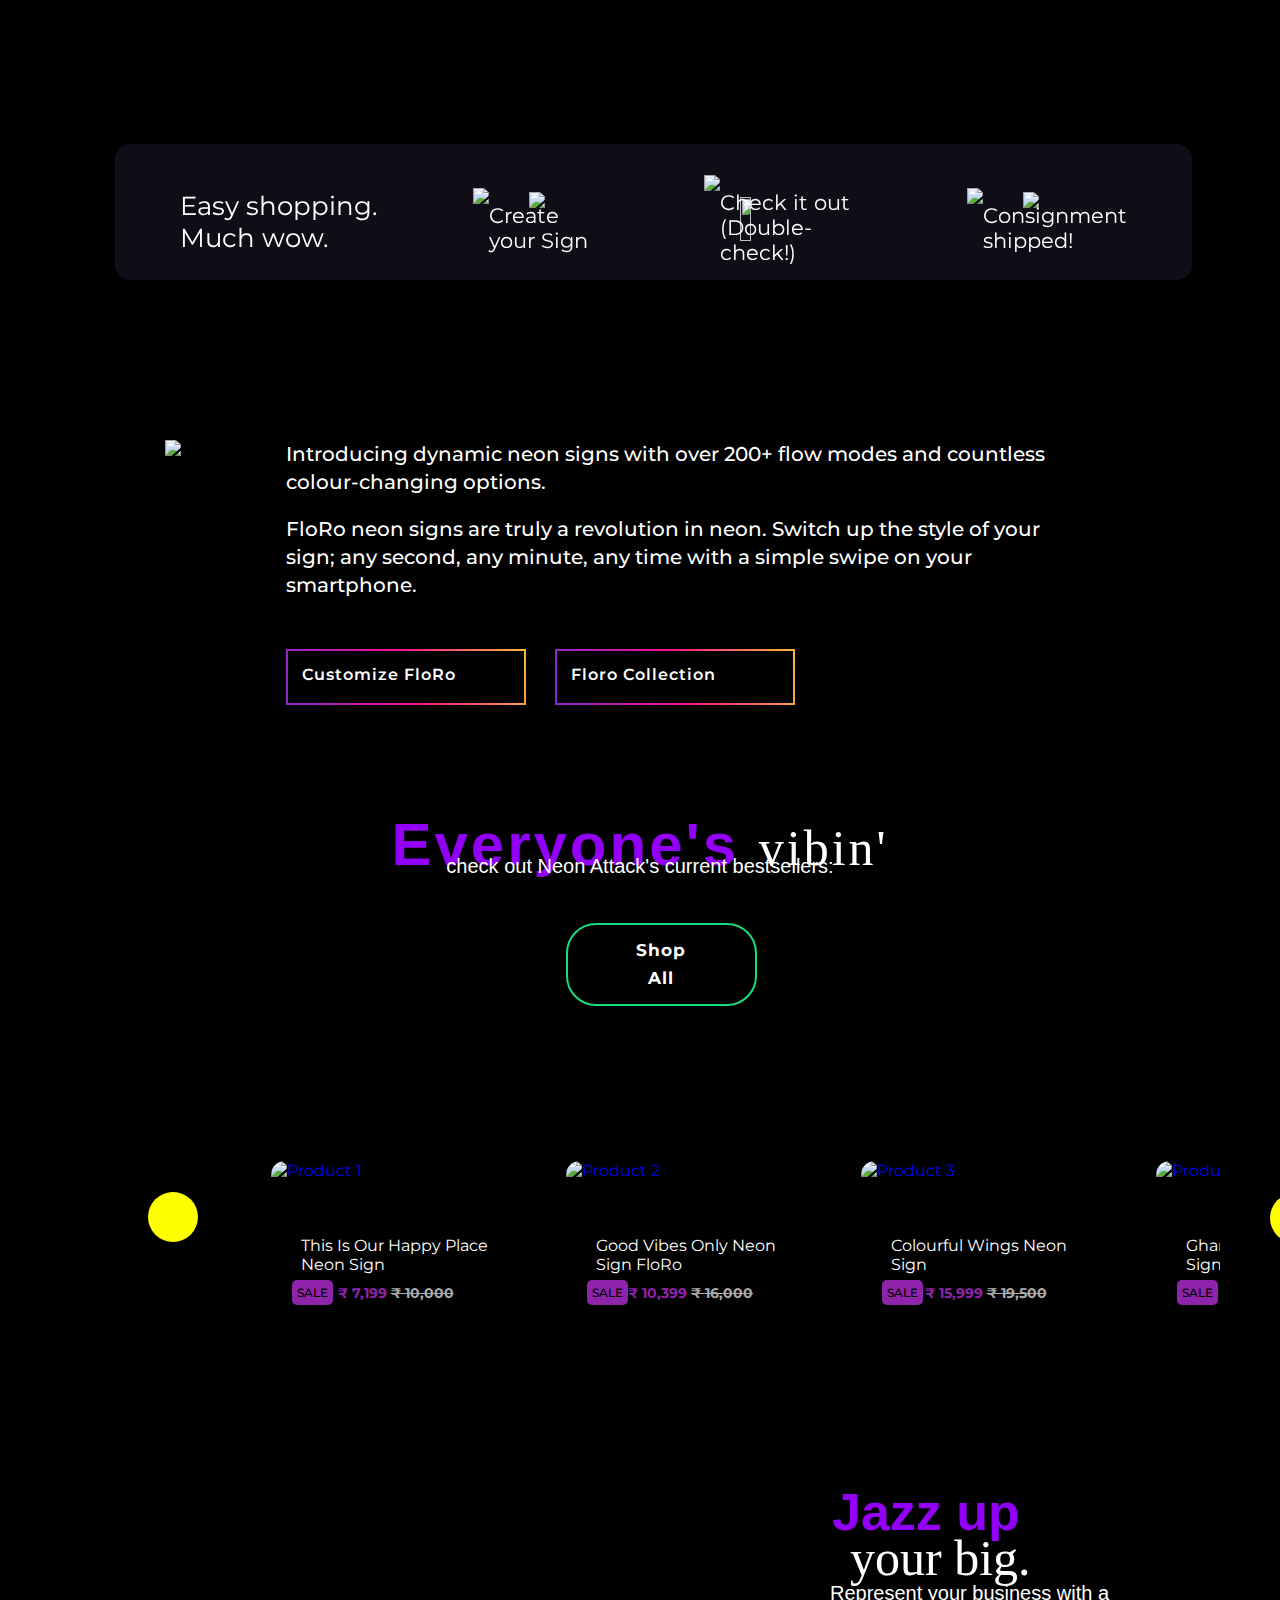
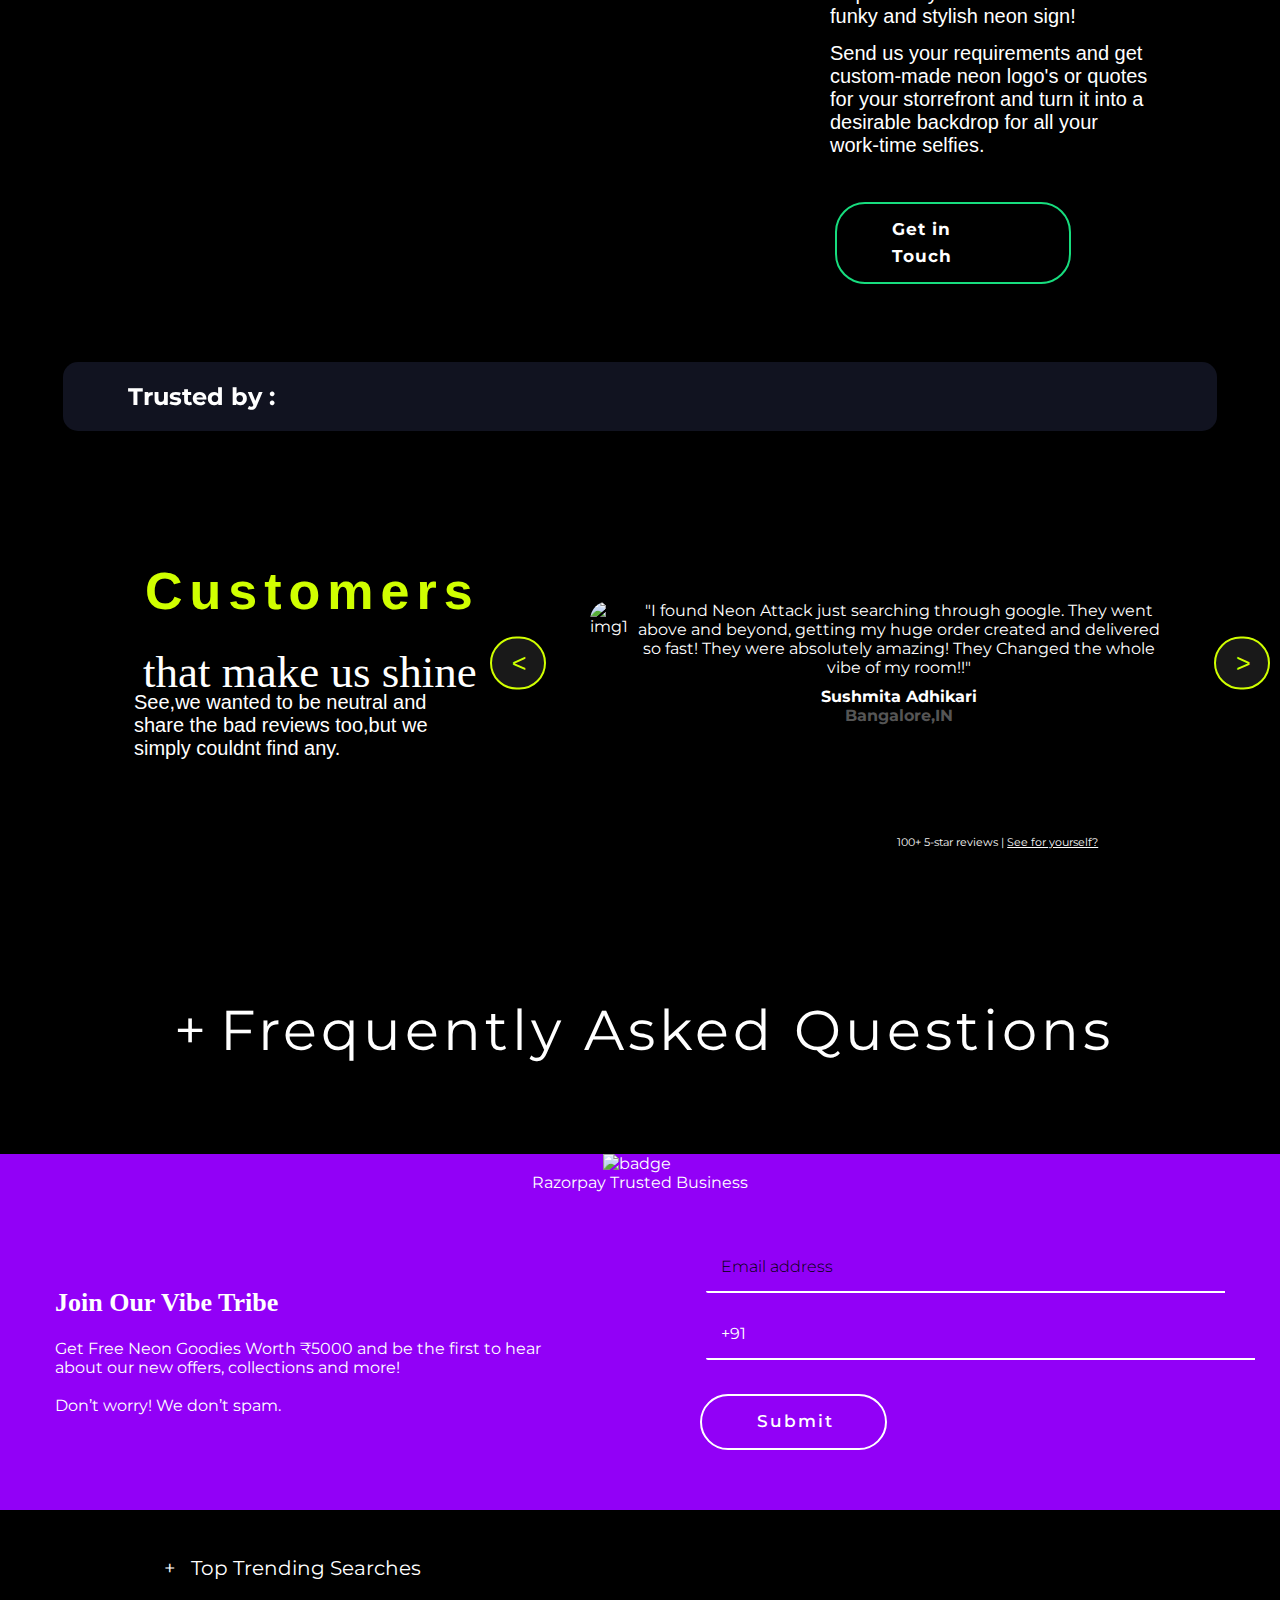
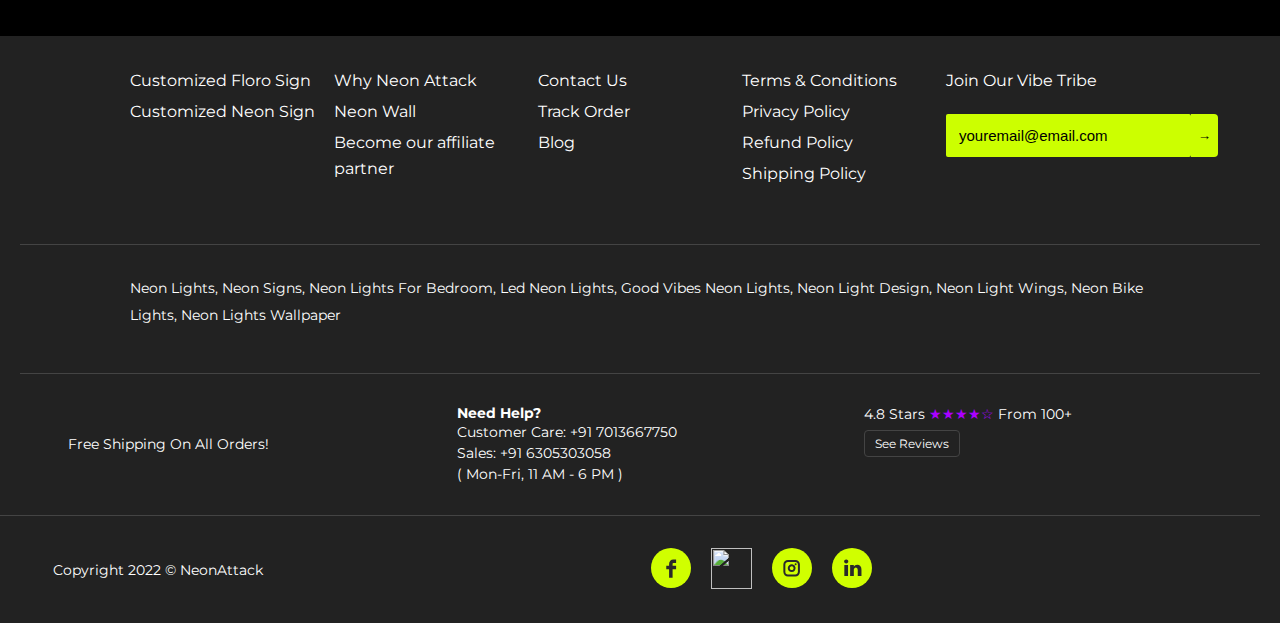
==== commit 14d6aa37: "Update index.html" ====
--- a/index.html
+++ b/index.html
@@ -20,14 +20,14 @@
     <div class="container">
 
         <div id="notificationBanner">
-            <span>Raksha Bandhan Sale Ends In </span>
+            <span>Diwali Festive Sale Ends In </span>
             <div id="countdown">
                 <span id="hours">00</span>:<span id="minutes">00</span>:<span id="seconds">00</span>
             </div>
             <span id="closeButton">&times;</span>
         </div>
         <header class="one">
-            Raksha Bandhan Sale | Get Flat 25% OFF | Ends Soon!
+            Diwali Sale | Get Flat 25% OFF | Ends Soon!
         </header>
         <div class="two">
             <img src="https://cdn.shopify.com/s/files/1/0460/2753/8595/files/Group_2688.svg"> &nbsp;&nbsp;
@@ -157,7 +157,7 @@
             <div class="four-2">
                 <a href="https://www.neonattack.com/collections/all">
                     <img style="cursor:pointer ; border-radius: 15px; "
-                        src="https://www.neonattack.com/cdn/shop/files/NA_WS_1c4-min_600x600.png?v=1721906899"
+                        src="assets\Homepage_600x600.webp"
                         width="545" height="545" class="feature-row__image" loading="eager" alt></a>
             </div>
         </div>
--- a/styles2.css
+++ b/styles2.css
@@ -250,6 +250,7 @@
 }
 .fa-regular {
     margin-top: 9px;
+    color: #fff;
 }
 .block_arrow_image {
     margin-left: 58px;
@@ -1321,6 +1322,8 @@
     border: none;
     border-radius: 0 4px 4px 0;
     cursor: pointer;
+    margin-top: 10px;
+    height: 43px;
 }
 
 .footer-middle {
--- a/styles1.css
+++ b/styles1.css
@@ -0,0 +1,125 @@
+
+
+nav {
+    margin: 20px;
+    font-size: 0.8rem;
+    padding-left: 32px;
+}
+
+nav a {
+    color: #fff;
+    text-decoration: none;
+}
+
+.login-container {
+    margin: 100px auto;
+    max-width: 400px;
+    padding: 20px;
+    border-radius: 10px;
+    text-align: center;
+    margin-top: -36px;
+    
+}
+.login-container form {
+    display: flex;
+    flex-direction: column;
+    align-content: center;
+    align-items: center;
+    justify-content: center;
+}
+
+
+h1 {
+    color:#9200f7;
+
+    font-family: 'Oswald', Arial, sans-serif;
+    font-size: 50px;
+    margin-bottom: 30px;
+}
+
+label {
+    display: block;
+    text-align: left;
+    margin: 10px 0 5px;
+    font-size: 1rem;
+}
+
+input[type="email"], input[type="password"] ,input[type="text"]{
+    width: 128%;
+    padding: 13px;
+    margin: 10px 0 20px;
+    border-radius: 2px;
+    border: none;
+    box-sizing: border-box;
+}
+
+.forgot-password {
+    color: #fff;
+    font-size: 1.2rem;
+    text-decoration: none;
+}
+
+
+
+.login-btn:hover {
+    color:#fff;
+    cursor: pointer;
+}
+
+.create-account {
+    color: #fff;
+    font-size: 1.2rem;
+    text-decoration: none;
+    margin-top: 23px;
+    display: inline-block;
+}
+/* Search bar container hidden by default */
+#searchBarContainer {
+    display: none;
+    margin-top: 10px;
+    width: 100%;
+    text-align: center;
+}
+
+/* Wrapper for search bar and close button */
+.search-bar-wrapper {
+    display: inline-block;
+    position: relative;
+}
+
+/* Styling the search bar input */
+#searchBar {
+    width: 300px;
+    padding: 10px;
+    border: 2px solid #9200f7;;
+    border-radius: 5px;
+    font-size: 18px;
+    box-shadow: 0px 4px 6px rgba(0, 0, 0, 0.1);
+    transition: all 0.3s ease-in-out;
+}
+
+/* Close button */
+.close-btn {
+   position: absolute;
+    right: -34px;
+    top: 44%;
+    transform: translateY(-50%);
+    cursor: pointer;
+    font-size: 42px;
+    color: #fff;
+}
+
+/* Focus effect */
+#searchBar:focus {
+    border-color: #007BFF;
+    outline: none;
+    width: 350px;
+    box-shadow: 0px 6px 8px rgba(0, 0, 0, 0.2);
+}
+
+/* Close button hover effect */
+.close-btn:hover {
+    color: #ff0000;
+}
+
+
